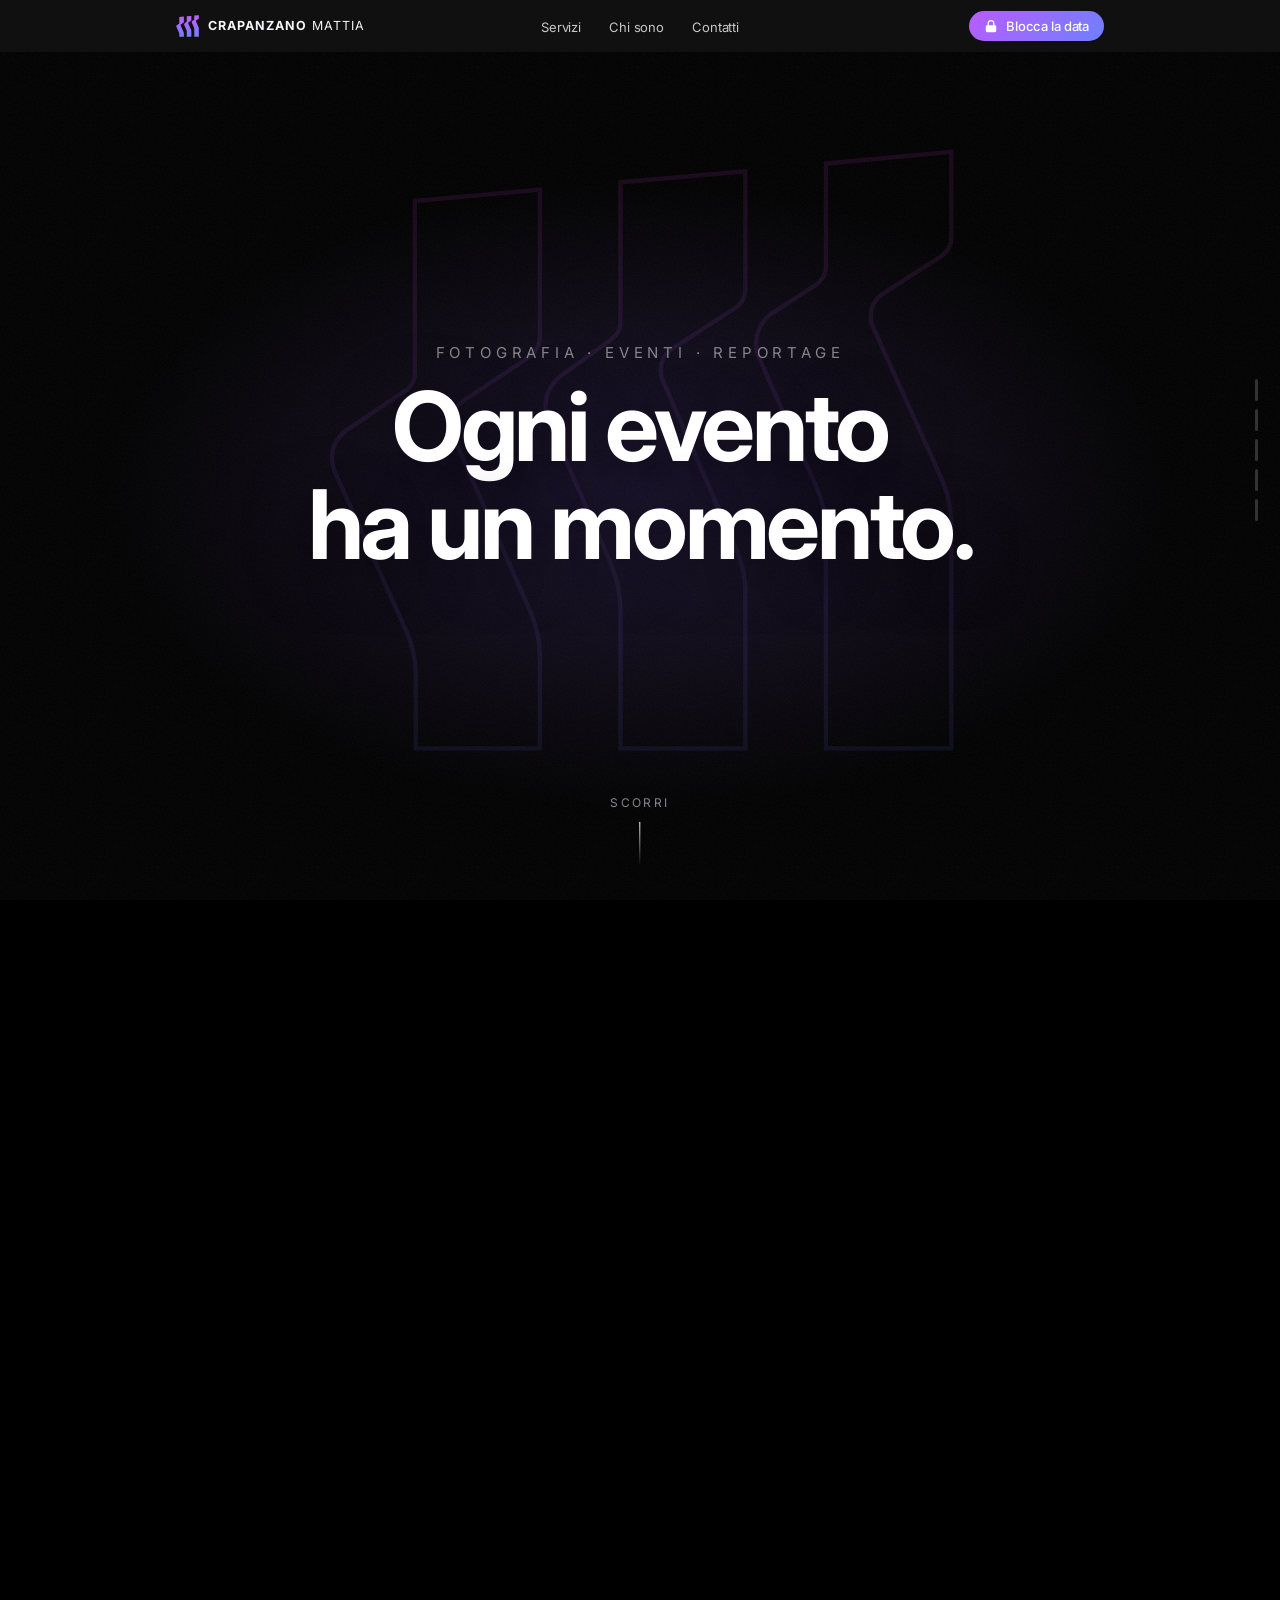
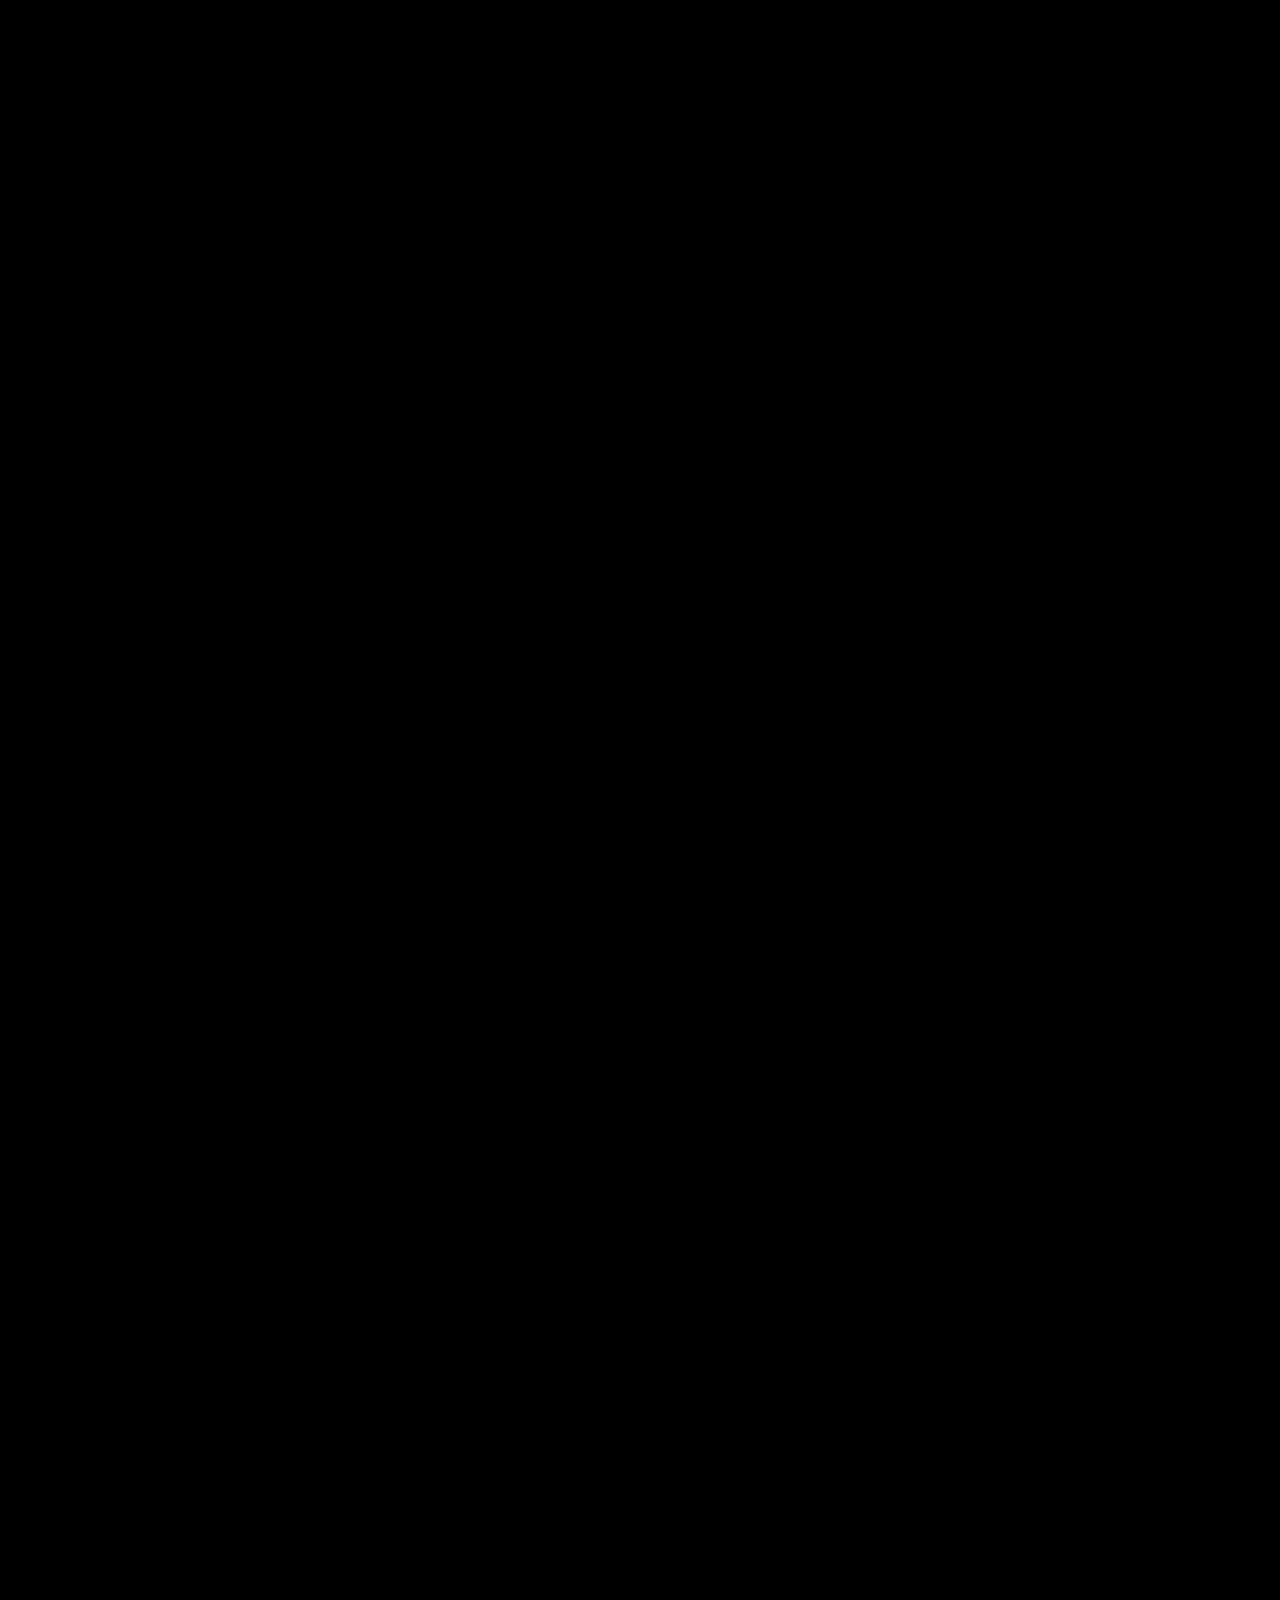
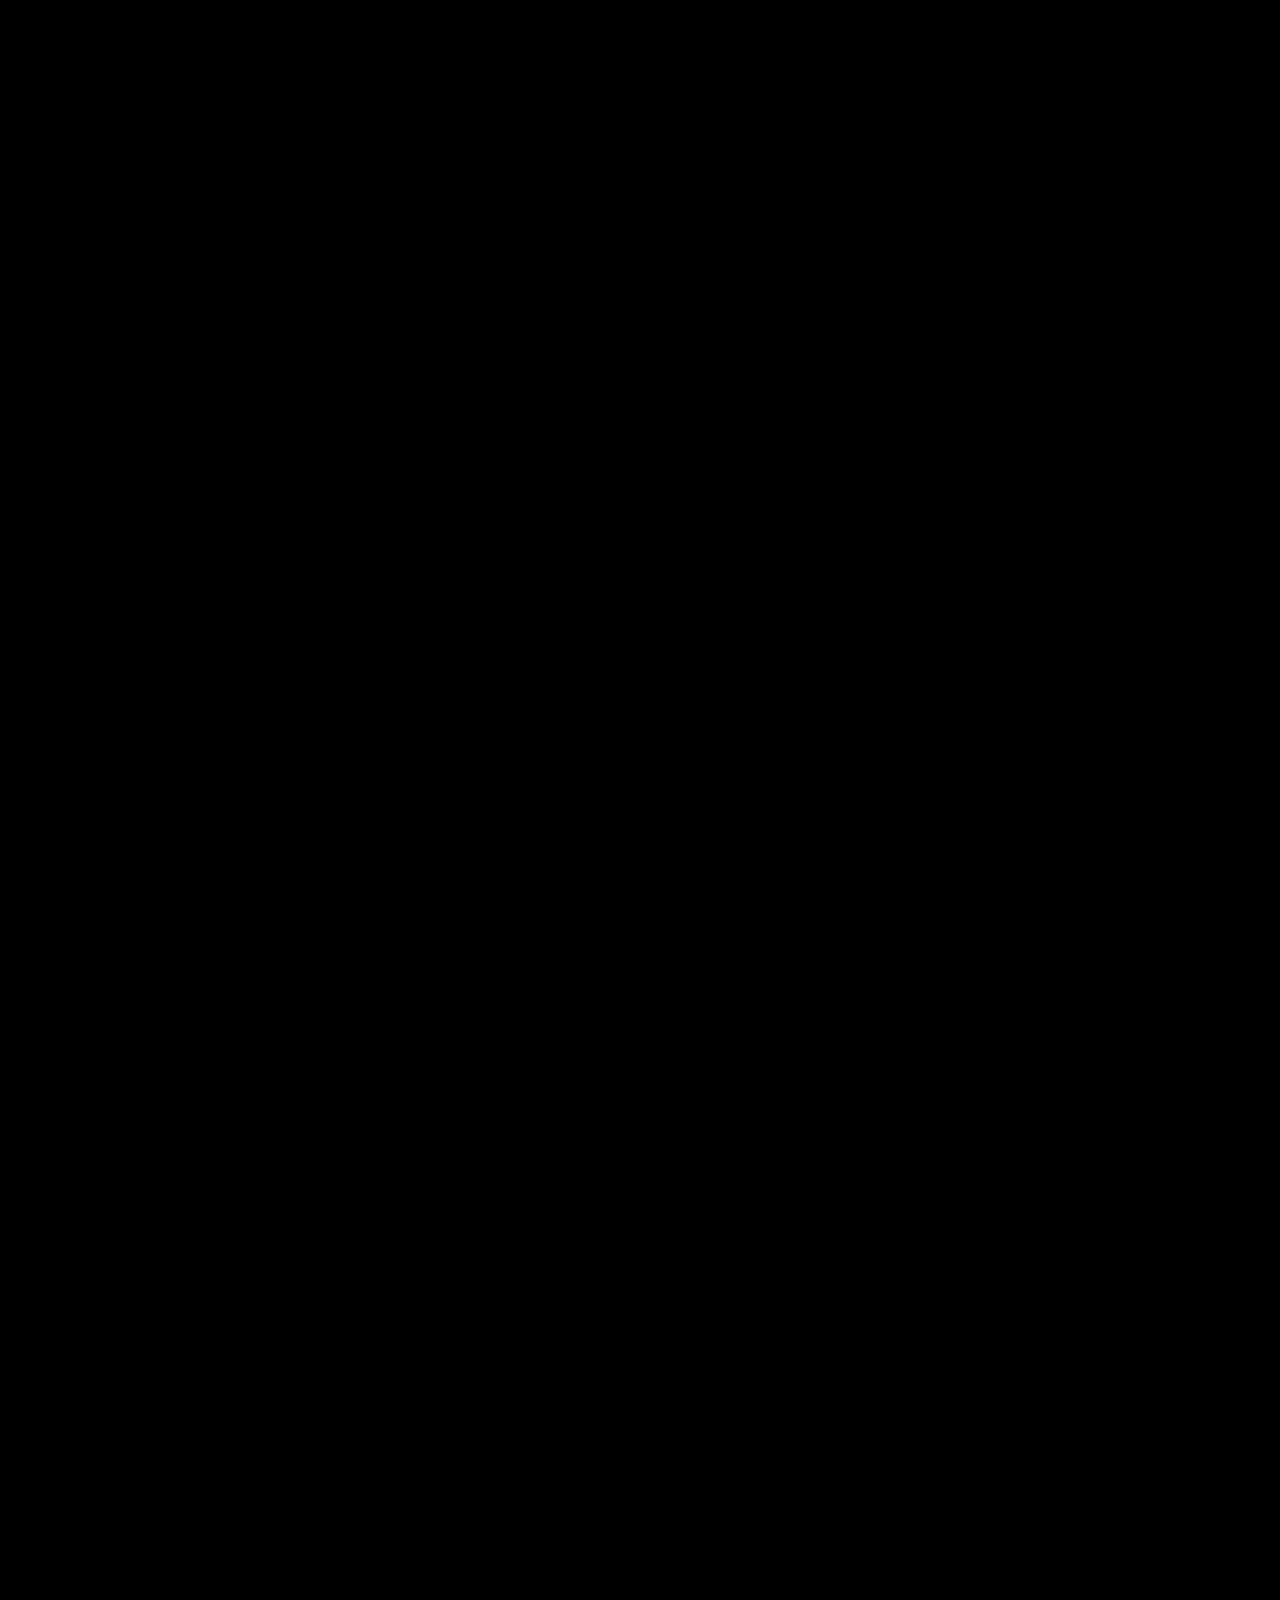
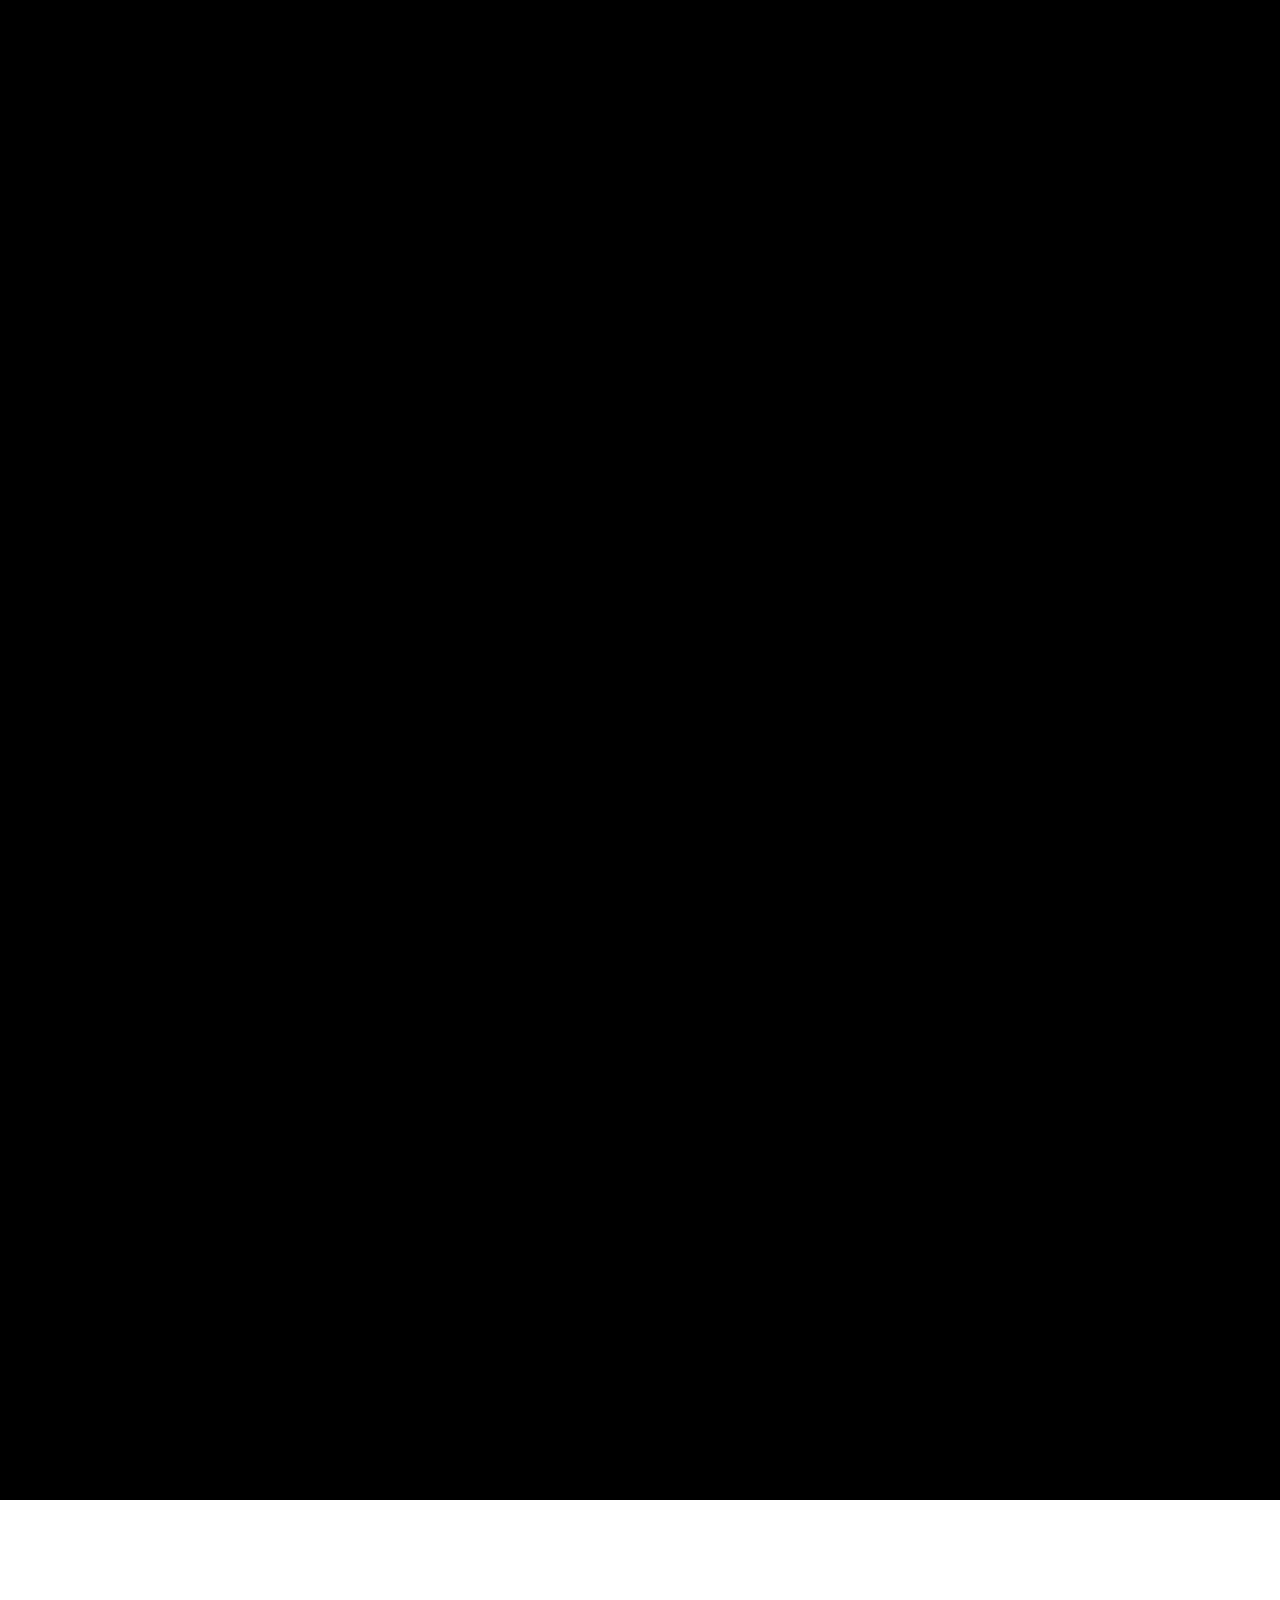
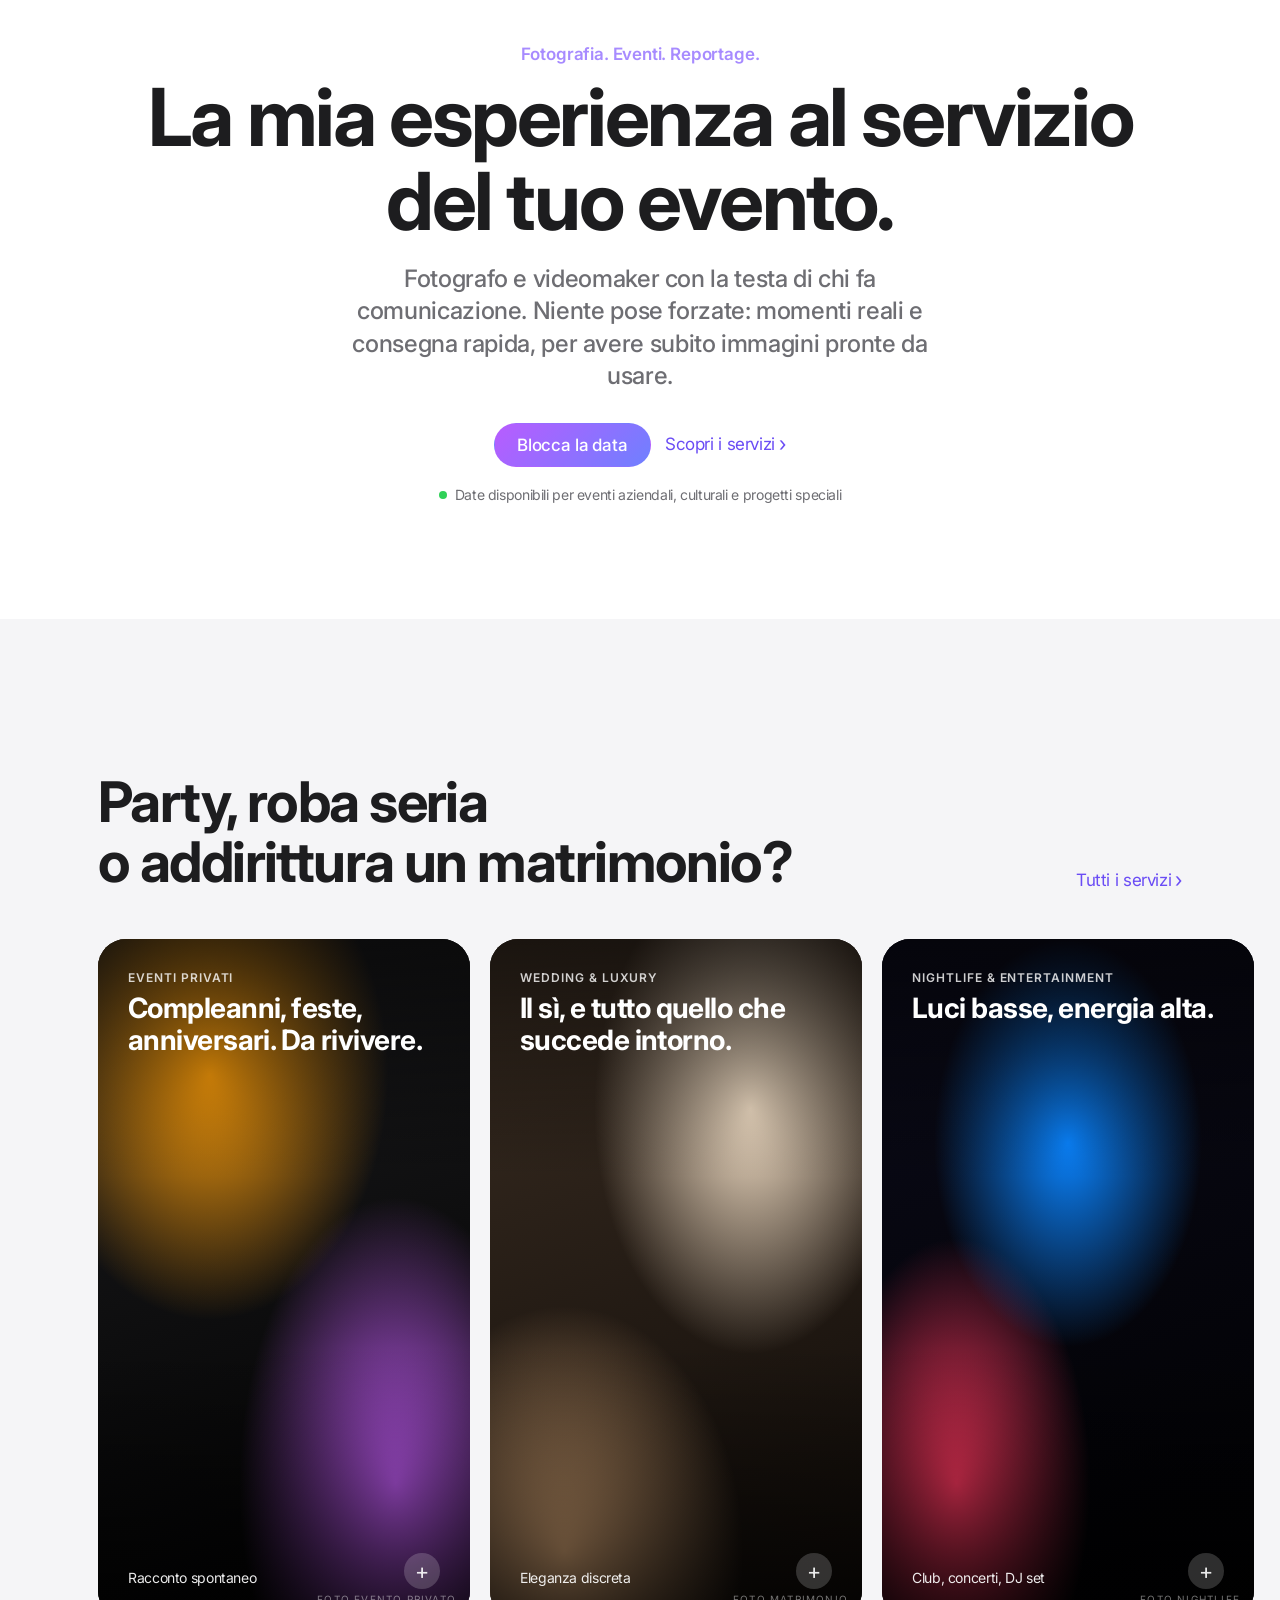
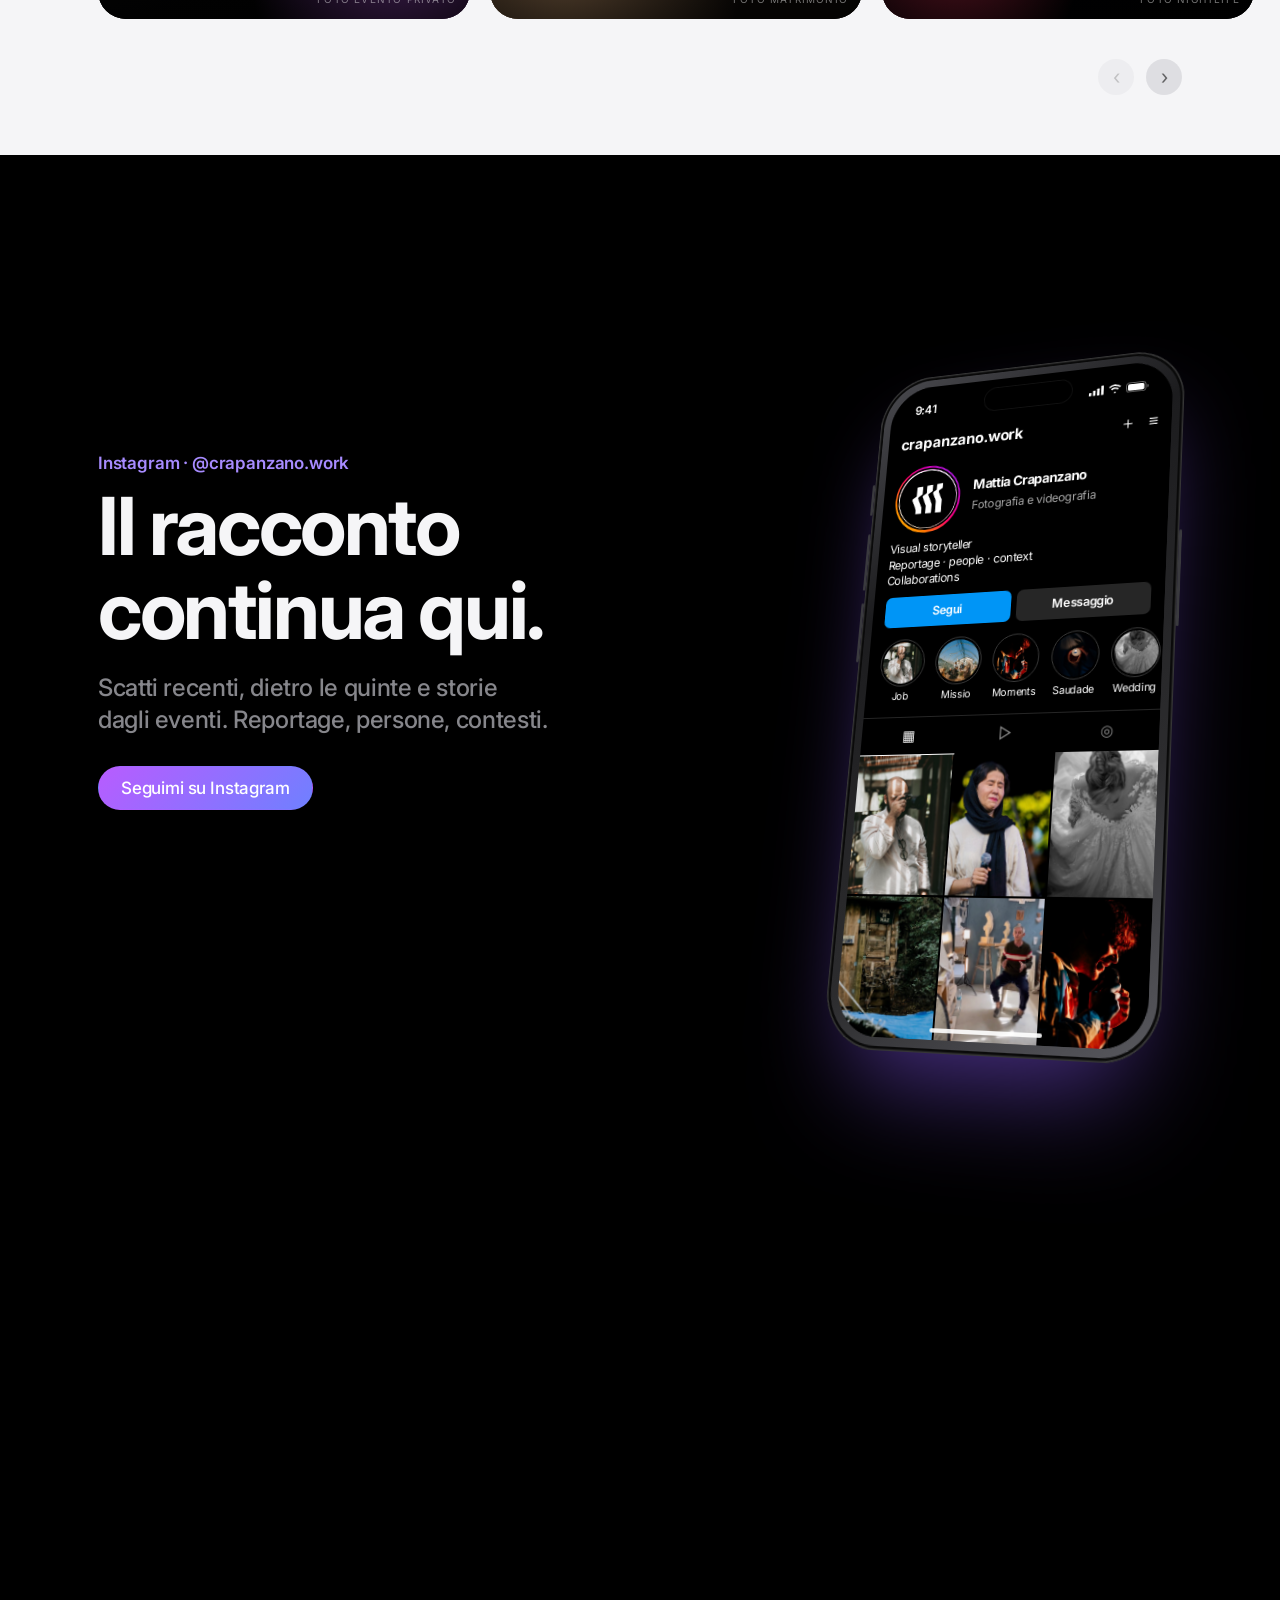
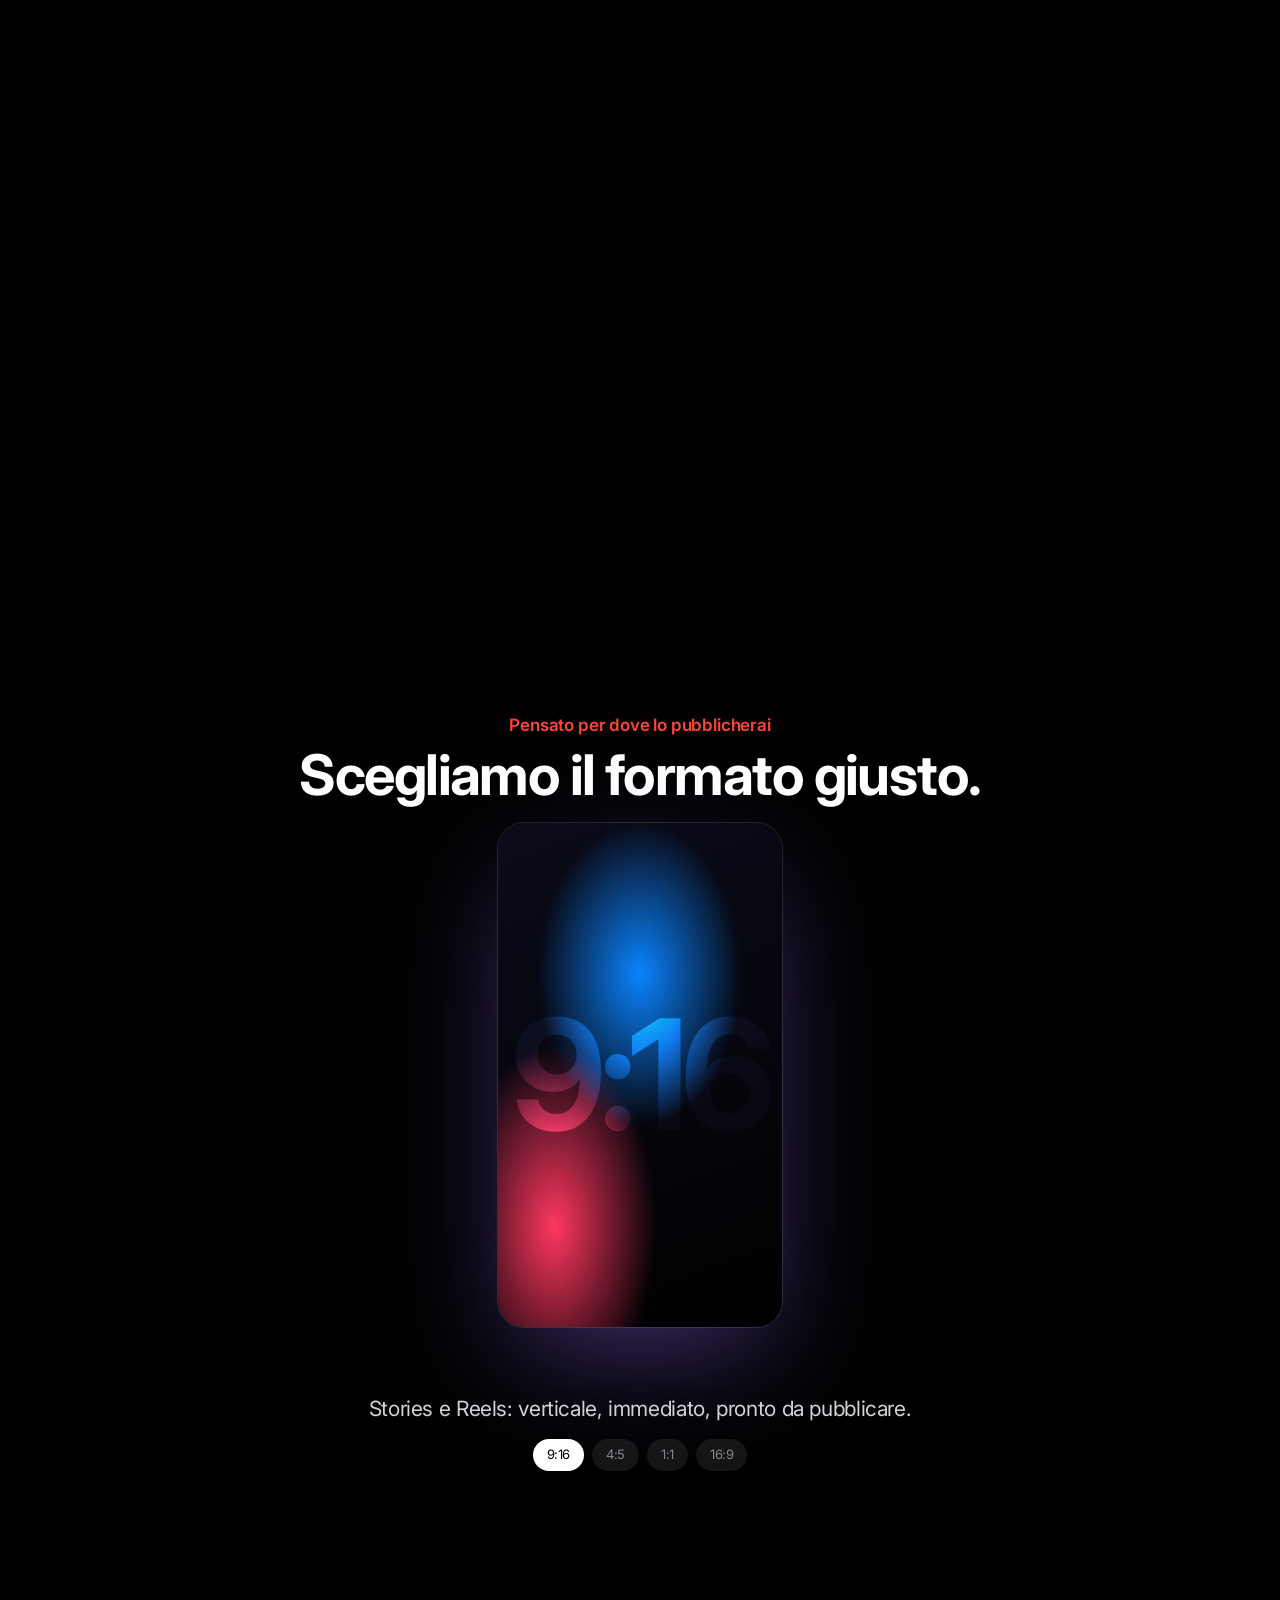
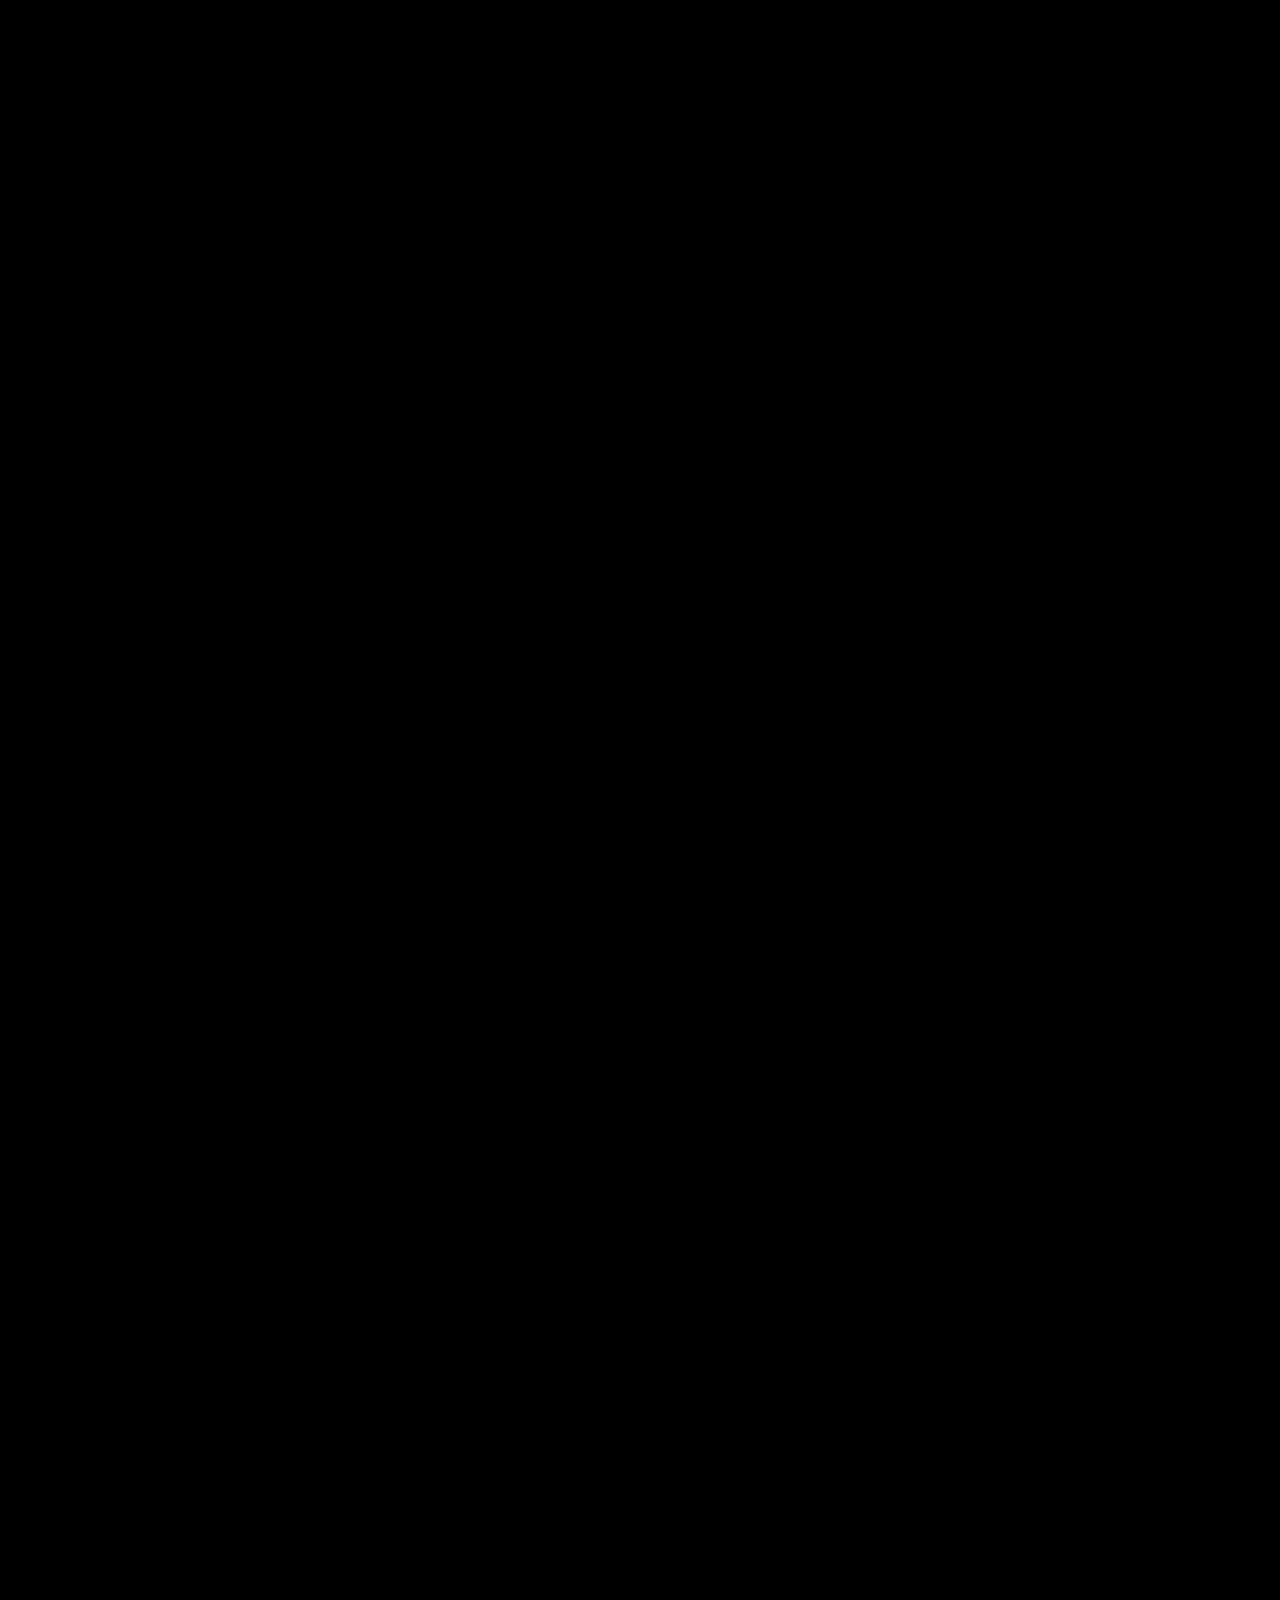
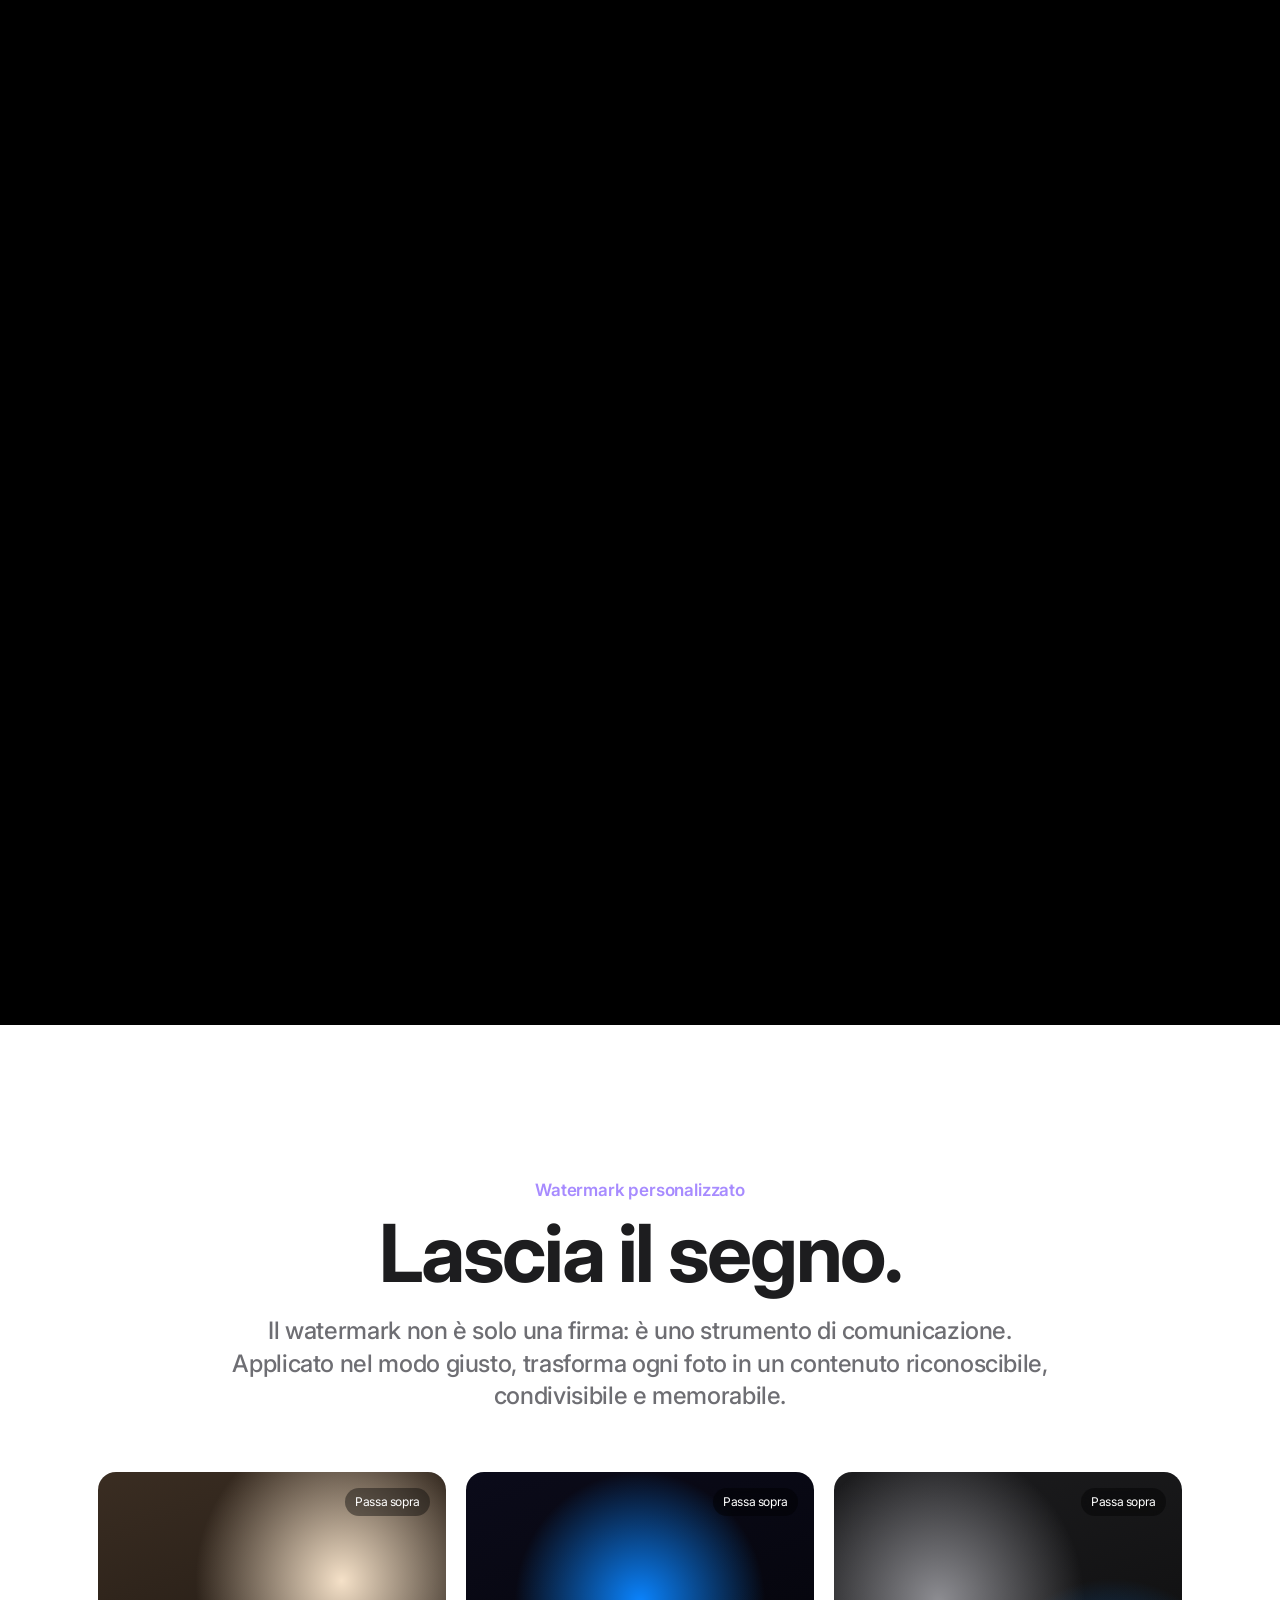
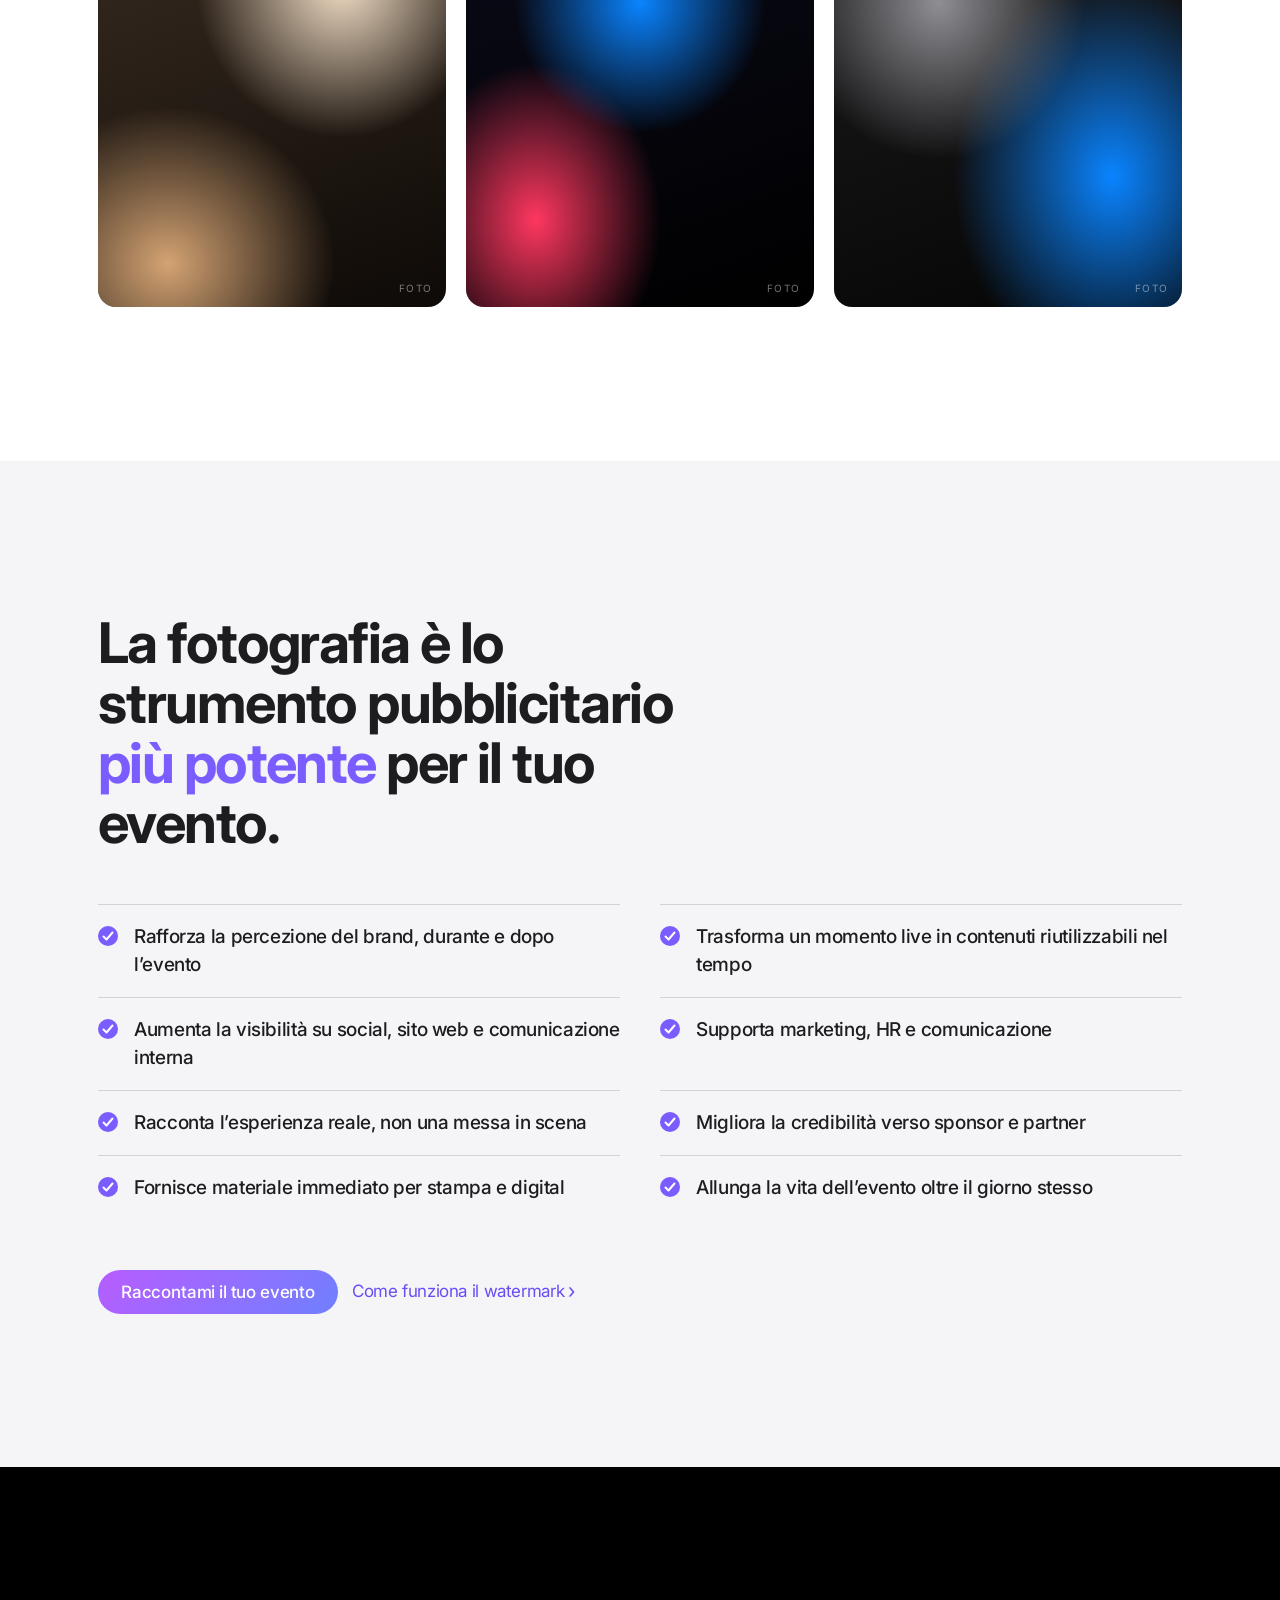
==== index.html @ 0fcaadcc "Initial commit" ====
<!doctype html>
<html lang="it">
<head>
  <meta charset="utf-8">
  <meta name="viewport" content="width=device-width, initial-scale=1, viewport-fit=cover">
  <title>Crapanzano Mattia — Fotografo per eventi a Verona</title>
  <meta name="description" content="Mattia Crapanzano, fotografo per eventi aziendali, privati, matrimoni e nightlife a Verona e in tutta Italia. Niente pose forzate, momenti reali e consegna rapida.">
  <meta name="theme-color" content="#000000">
  <meta property="og:title" content="Crapanzano Mattia — Fotografia. Eventi. Reportage.">
  <meta property="og:description" content="Fotografo per eventi a Verona. Il tuo evento, in uno scatto. Blocca la data.">
  <meta property="og:type" content="website">
  <link rel="icon" href="assets/img/favicon.svg" type="image/svg+xml">
  <link rel="preconnect" href="https://fonts.googleapis.com">
  <link rel="preconnect" href="https://fonts.gstatic.com" crossorigin>
  <link href="https://fonts.googleapis.com/css2?family=Inter:wght@400;500;600;700&display=swap" rel="stylesheet">
  <link rel="stylesheet" href="assets/css/style.css">
  <script type="importmap">
    { "imports": {
      "three": "https://cdn.jsdelivr.net/npm/three@0.169.0/build/three.module.js",
      "three/addons/": "https://cdn.jsdelivr.net/npm/three@0.169.0/examples/jsm/"
    } }
  </script>
</head>
<body>
<a class="skip-link" href="#contenuto">Vai al contenuto</a>

<header class="nav" id="nav">
  <nav class="nav__inner" aria-label="Principale">
    <a class="nav__logo" href="index.html" aria-label="Crapanzano Mattia, home"><img src="assets/img/logo-mark.svg" alt="" width="23" height="22"><span class="nav__word"><b>CRAPANZANO</b> MATTIA</span></a>
    <ul class="nav__links">
      <li><a href="servizi.html">Servizi</a></li>
      <li><a href="chi-sono.html">Chi sono</a></li>
      <li><a href="prenota.html#contatti">Contatti</a></li>
    </ul>
    <a class="btn btn--primary btn--sm nav__cta" href="prenota.html" data-magnetic>
      <svg class="lock-ico" viewBox="0 0 16 16" aria-hidden="true"><path fill="currentColor" d="M4 7V5a4 4 0 1 1 8 0v2h.5A1.5 1.5 0 0 1 14 8.5v5a1.5 1.5 0 0 1-1.5 1.5h-9A1.5 1.5 0 0 1 2 13.5v-5A1.5 1.5 0 0 1 3.5 7H4Zm1.5 0h5V5a2.5 2.5 0 0 0-5 0v2Z"/></svg>
      Blocca la data
    </a>
    <button class="nav__burger" aria-label="Apri il menu" aria-expanded="false"><span></span><span></span></button>
  </nav>
</header>

<main id="contenuto">

  <!-- ============ TRAILER: la fotocamera che esplode ============ -->
  <section class="trailer" id="trailer" data-nav="dark" aria-label="Presentazione">
    <div class="trailer__stage trailer__bars">
      <canvas class="trailer__canvas" aria-hidden="true"></canvas>
      <div class="trailer__glow"></div>
      <div class="trailer__grain"></div>
      <div class="trailer__flash"></div>

      <div class="trailer__intro">
        <div class="deco-mark"></div>
        <div>
          <p class="kicker">Fotografia · Eventi · Reportage</p>
          <h1 class="h-hero">Ogni evento<br>ha un momento.</h1>
        </div>
      </div>

      <div class="beat beat--high" data-in=".11" data-out=".27">
        <p class="beat__kicker">Uno soltanto</p>
        <h2 class="beat__title">Non torna indietro.</h2>
      </div>
      <div class="beat beat--low" data-in=".28" data-out=".36"><h2 class="beat__title beat__title--xl">Luce.</h2></div>
      <div class="beat beat--low" data-in=".36" data-out=".44"><h2 class="beat__title beat__title--xl">Persone.</h2></div>
      <div class="beat beat--low" data-in=".44" data-out=".53"><h2 class="beat__title beat__title--xl gradient-text">Emozioni.</h2></div>
      <div class="beat beat--high" data-in=".53" data-out=".66">
        <p class="beat__kicker">Niente pose forzate</p>
        <h2 class="beat__title">Solo ciò che accade davvero.</h2>
      </div>
      <div class="beat beat--low" data-in=".66" data-out=".8">
        <p class="beat__kicker">Ogni pezzo conta</p>
        <h2 class="beat__title">Il dietro le quinte.</h2>
        <p class="beat__sub">Preparazione, metodo, post-produzione. Tutto al servizio del tuo racconto.</p>
      </div>
      <div class="beat beat--high" data-in=".8" data-out=".885"><h2 class="beat__title beat__title--xl">Il tuo evento.</h2></div>
      <div class="beat beat--high" data-in=".92" data-out="1.3">
        <p class="beat__kicker">Fotografo per eventi · Verona</p>
        <h2 class="beat__title">In uno scatto.</h2>
        <p class="beat__sub">Fotografia per eventi, aziende e brand. Video e spot per ogni piattaforma.</p>
      </div>

      <div class="callout" data-part="lGlass" data-in=".18" data-out=".42" data-ang="-32" data-len="90">
        <i class="callout__dot"></i><i class="callout__line"></i>
        <span class="callout__label"><b>Obiettivo</b><small>Lo sguardo giusto, nel momento giusto</small></span>
      </div>
      <div class="callout" data-part="iris" data-in=".3" data-out=".52" data-ang="40" data-len="80">
        <i class="callout__dot"></i><i class="callout__line"></i>
        <span class="callout__label"><b>Diaframma</b><small>Dosare la luce, anche al buio</small></span>
      </div>
      <div class="callout" data-part="sensor" data-in=".44" data-out=".7" data-ang="-140" data-len="90">
        <i class="callout__dot"></i><i class="callout__line"></i>
        <span class="callout__label"><b>Sensore full-frame</b><small>Ogni dettaglio, ogni sfumatura</small></span>
      </div>
      <div class="callout" data-part="battery" data-in=".5" data-out=".76" data-ang="150" data-len="80">
        <i class="callout__dot"></i><i class="callout__line"></i>
        <span class="callout__label"><b>Autonomia</b><small>Fino all’ultimo brindisi</small></span>
      </div>
      <div class="callout" data-part="grip" data-in=".62" data-out=".8" data-ang="30" data-len="70">
        <i class="callout__dot"></i><i class="callout__line"></i>
        <span class="callout__label"><b>Discrezione</b><small>Sempre in movimento, mai d’intralcio</small></span>
      </div>

      <div class="trailer__progress" aria-hidden="true"><i></i><i></i><i></i><i></i><i></i></div>

      <div class="trailer__cta on-dark">
        <div class="btn-row">
          <a class="btn btn--primary" href="prenota.html" data-magnetic>Blocca la data</a>
          <a class="btn btn--ghost" href="servizi.html">Scopri i servizi</a>
        </div>
      </div>

      <div class="scroll-cue" aria-hidden="true">Scorri<i></i></div>
    </div>
  </section>

  <!-- ============ INTRO ============ -->
  <section class="hero-light" data-nav="light">
    <div class="wrap">
      <p class="eyebrow eyebrow--blue reveal">Fotografia. Eventi. Reportage.</p>
      <h2 class="h1 reveal-words">La mia esperienza al servizio del tuo evento.</h2>
      <p class="lead reveal" data-delay="2">Fotografo e videomaker con la testa di chi fa comunicazione. Niente pose forzate: momenti reali e consegna rapida, per avere subito immagini pronte da usare.</p>
      <div class="btn-row reveal" data-delay="3" style="justify-content:center">
        <a class="btn btn--primary" href="prenota.html" data-magnetic>Blocca la data</a>
        <a class="link-arrow" href="servizi.html">Scopri i servizi</a>
      </div>
      <p class="status reveal" data-delay="4">Date disponibili per eventi aziendali, culturali e progetti speciali</p>
    </div>
  </section>

  <!-- ============ CATEGORIE (carosello) ============ -->
  <section class="section section--soft" data-nav="light" style="padding-bottom:60px">
    <div class="wrap rail-head">
      <h2 class="h2 reveal">Party, roba seria<br>o addirittura un matrimonio?</h2>
      <a class="link-arrow reveal" href="servizi.html">Tutti i servizi</a>
    </div>
    <div class="rail" data-rail="cat">
      <a class="tile reveal" href="servizi.html#privati" data-tilt="4">
        <div class="tile__media"><div class="ph ph--1" data-label="Foto evento privato"></div></div>
        <div class="tile__body"><span class="tile__eyebrow">Eventi privati</span><h3 class="tile__title">Compleanni, feste, anniversari. Da rivivere.</h3>
          <div class="tile__foot"><span>Racconto spontaneo</span><span class="tile__plus">+</span></div></div>
      </a>
      <a class="tile reveal" data-delay="1" href="servizi.html#wedding" data-tilt="4">
        <div class="tile__media"><div class="ph ph--2" data-label="Foto matrimonio"></div></div>
        <div class="tile__body"><span class="tile__eyebrow">Wedding &amp; Luxury</span><h3 class="tile__title">Il sì, e tutto quello che succede intorno.</h3>
          <div class="tile__foot"><span>Eleganza discreta</span><span class="tile__plus">+</span></div></div>
      </a>
      <a class="tile reveal" data-delay="2" href="servizi.html#nightlife" data-tilt="4">
        <div class="tile__media"><div class="ph ph--3" data-label="Foto nightlife"></div></div>
        <div class="tile__body"><span class="tile__eyebrow">Nightlife &amp; Entertainment</span><h3 class="tile__title">Luci basse, energia alta.</h3>
          <div class="tile__foot"><span>Club, concerti, DJ set</span><span class="tile__plus">+</span></div></div>
      </a>
      <a class="tile reveal" data-delay="3" href="servizi.html#aziendali" data-tilt="4">
        <div class="tile__media"><div class="ph ph--4" data-label="Foto evento aziendale"></div></div>
        <div class="tile__body"><span class="tile__eyebrow">Eventi aziendali</span><h3 class="tile__title">Il tuo brand, raccontato dalle persone.</h3>
          <div class="tile__foot"><span>Convention, team building, lanci</span><span class="tile__plus">+</span></div></div>
      </a>
      <a class="tile reveal" data-delay="4" href="servizi.html#pubblici" data-tilt="4">
        <div class="tile__media"><div class="ph ph--7" data-label="Foto evento pubblico"></div></div>
        <div class="tile__body"><span class="tile__eyebrow">Eventi pubblici</span><h3 class="tile__title">Folla, palco, emozioni condivise.</h3>
          <div class="tile__foot"><span>Festival, sport, cultura</span><span class="tile__plus">+</span></div></div>
      </a>
      <a class="tile reveal" href="servizi.html#formativi" data-tilt="4">
        <div class="tile__media"><div class="ph ph--5" data-label="Foto evento formativo"></div></div>
        <div class="tile__body"><span class="tile__eyebrow">Formativi</span><h3 class="tile__title">Workshop, corsi, conferenze.</h3>
          <div class="tile__foot"><span>Contenuti che durano</span><span class="tile__plus">+</span></div></div>
      </a>
      <a class="tile reveal" data-delay="1" href="servizi.html#video" data-tilt="4">
        <div class="tile__media"><div class="ph ph--6" data-label="Frame video"></div></div>
        <div class="tile__body"><span class="tile__eyebrow">Video &amp; spot</span><h3 class="tile__title">Spot e contenuti per i social della tua azienda.</h3>
          <div class="tile__foot"><span>Un video, ogni piattaforma</span><span class="tile__plus">+</span></div></div>
      </a>
    </div>
    <div class="rail-nav" data-rail-nav="cat"><button data-dir="-1" aria-label="Precedente">‹</button><button data-dir="1" aria-label="Successivo">›</button></div>
  </section>


  <!-- ============ INSTAGRAM (dentro un iPhone) ============ -->
  <section class="igphone" data-nav="dark" aria-label="Instagram">
    <div class="igphone__stage">
      <div class="igphone__text">
        <p class="eyebrow eyebrow--blue reveal">Instagram · @crapanzano.work</p>
        <h2 class="h1 reveal-words">Il racconto continua qui.</h2>
        <p class="lead reveal" data-delay="2">Scatti recenti, dietro le quinte e storie dagli eventi. Reportage, persone, contesti.</p>
        <div class="btn-row on-dark reveal" data-delay="3"><a class="btn btn--primary" href="https://www.instagram.com/crapanzano.work/" target="_blank" rel="noopener" data-magnetic>Seguimi su Instagram</a></div>
      </div>

      <a class="iphone" href="https://www.instagram.com/crapanzano.work/" target="_blank" rel="noopener" aria-label="Apri il profilo Instagram crapanzano.work">
        <span class="iphone__btn iphone__btn--action"></span><span class="iphone__btn iphone__btn--up"></span><span class="iphone__btn iphone__btn--down"></span><span class="iphone__btn iphone__btn--power"></span>
        <span class="iphone__screen">
          <span class="iphone__status"><b>9:41</b><span class="iphone__island"></span><i class="iphone__icons"><svg viewBox="0 0 18 12"><rect x="0" y="8" width="3" height="4" rx=".6"/><rect x="5" y="5.5" width="3" height="6.5" rx=".6"/><rect x="10" y="3" width="3" height="9" rx=".6"/><rect x="15" y="0" width="3" height="12" rx=".6"/></svg><svg viewBox="0 0 16 12"><path d="M8 2.2c2.3 0 4.4.9 6 2.4l1.3-1.4A10.4 10.4 0 0 0 8 .3 10.4 10.4 0 0 0 .7 3.2L2 4.6a8.6 8.6 0 0 1 6-2.4Zm0 3.8c1.3 0 2.5.5 3.4 1.3l1.3-1.4A6.8 6.8 0 0 0 8 4.1c-1.8 0-3.4.7-4.7 1.8l1.3 1.4C5.5 6.5 6.7 6 8 6Zm0 3.7c-.6 0-1.1.2-1.5.6L8 12l1.5-1.7c-.4-.4-.9-.6-1.5-.6Z"/></svg><svg viewBox="0 0 27 12"><rect x=".5" y=".5" width="22" height="11" rx="3.2" fill="none" stroke="currentColor" opacity=".45"/><rect x="2.2" y="2.2" width="18.6" height="7.6" rx="1.8"/><path d="M24.2 4v4c.8-.3 1.3-1.1 1.3-2s-.5-1.7-1.3-2Z" opacity=".5"/></svg></i></span>
          <span class="iphone__feed">
            <span class="ig-top"><b>crapanzano.work</b><i>＋</i><i>≡</i></span>
            <span class="ig-profile">
              <span class="ig-avatar"><img src="assets/img/instagram/profilo.png" alt=""></span>
              <span class="ig-name"><b>Mattia Crapanzano</b><small>Fotografia e videografia</small></span>
            </span>
            <span class="ig-bio">Visual storyteller<br>Reportage · people · context<br>Collaborations</span>
            <span class="ig-actions"><span class="ig-follow">Segui</span><span>Messaggio</span></span>
            <span class="ig-hls"><span class="ig-hl"><i><img src="assets/img/instagram/1.jpg" alt=""></i>Job</span><span class="ig-hl"><i><img src="assets/img/instagram/11.jpg" alt=""></i>Missio</span><span class="ig-hl"><i><img src="assets/img/instagram/6.jpg" alt=""></i>Moments</span><span class="ig-hl"><i><img src="assets/img/instagram/9.jpg" alt=""></i>Saudade</span><span class="ig-hl"><i><img src="assets/img/instagram/3.jpg" alt=""></i>Wedding</span></span>
            <span class="ig-tabs"><i class="is-on">▦</i><i>▷</i><i>◎</i></span>
            <span class="ig-grid"><img src="assets/img/instagram/1.jpg" alt="Mattia al lavoro con la fotocamera" loading="lazy"><img src="assets/img/instagram/2.jpg" alt="Donna con il velo che parla al microfono durante un evento" loading="lazy"><img src="assets/img/instagram/3.jpg" alt="Sposa di spalle, in bianco e nero" loading="lazy"><img src="assets/img/instagram/4.jpg" alt="Capanna nel bosco con l’insegna Casa di Naz" loading="lazy"><img src="assets/img/instagram/5.jpg" alt="Intervista in un laboratorio di scultura" loading="lazy"><img src="assets/img/instagram/6.jpg" alt="Cantante al microfono in luce rossa" loading="lazy"><img src="assets/img/instagram/7.jpg" alt="Ritratto di donna con sciarpa gialla" loading="lazy"><img src="assets/img/instagram/8.jpg" alt="Ragazzo in maglione rosso a lume di candela" loading="lazy"><img src="assets/img/instagram/9.jpg" alt="Mani che reggono una candela nel buio" loading="lazy"><img src="assets/img/instagram/10.jpg" alt="Donna in cucina che indica dei bigliettini" loading="lazy"><img src="assets/img/instagram/11.jpg" alt="Frati e volontari in una serra, con un cane in primo piano" loading="lazy"><img src="assets/img/instagram/12.jpg" alt="Suora sorridente tra la folla" loading="lazy"></span>
          </span>
          <span class="iphone__home"></span>
        </span>
      </a>
    </div>
  </section>

  <!-- ============ FORMATO GIUSTO (sticky) ============ -->
  <section class="formats" data-nav="dark" aria-label="Formati">
    <div class="formats__stage">
      <div class="formats__text">
        <p class="eyebrow eyebrow--red">Pensato per dove lo pubblicherai</p>
        <h2 class="h2">Scegliamo il formato giusto.</h2>
      </div>
      <div class="formats__frame">
        <div class="ph ph--3"></div><div class="ph ph--1"></div><div class="ph ph--6"></div><div class="ph ph--7"></div>
        <span class="formats__ratio">9:16</span>
      </div>
      <div class="formats__use">
        <p>Stories e Reels: verticale, immediato, pronto da pubblicare.</p>
        <div class="formats__chips"><span class="is-on">9:16</span><span>4:5</span><span>1:1</span><span>16:9</span></div>
      </div>
    </div>
  </section>

  <!-- ============ WATERMARK ============ -->
  <section class="section" data-nav="light">
    <div class="wrap">
      <div class="center" style="max-width:820px;margin:0 auto 60px">
        <p class="eyebrow eyebrow--blue reveal">Watermark personalizzato</p>
        <h2 class="h1 reveal-words">Lascia il segno.</h2>
        <p class="lead muted reveal" data-delay="2" style="margin-top:20px">Il watermark non è solo una firma: è uno strumento di comunicazione. Applicato nel modo giusto, trasforma ogni foto in un contenuto riconoscibile, condivisibile e memorabile.</p>
      </div>
      <div class="wm-grid">
        <figure class="wm reveal" style="margin:0"><div class="ph ph--2" data-label="Foto"></div><span class="wm__hint">Passa sopra</span><span class="wm__mark"><i>M&amp;F</i>Martina &amp; Francesco · 2026</span></figure>
        <figure class="wm reveal" data-delay="1" style="margin:0"><div class="ph ph--3" data-label="Foto"></div><span class="wm__hint">Passa sopra</span><span class="wm__mark"><i>W</i>White Party · Summer Night</span></figure>
        <figure class="wm reveal" data-delay="2" style="margin:0"><div class="ph ph--4" data-label="Foto"></div><span class="wm__hint">Passa sopra</span><span class="wm__mark"><i><img src="assets/img/logo-mark.svg" alt=""></i>Il tuo brand, qui</span></figure>
      </div>
    </div>
  </section>

  <section class="section section--soft" data-nav="light">
    <div class="wrap">
      <h2 class="h2 reveal" style="max-width:18ch;margin-bottom:50px">La fotografia è lo strumento pubblicitario <span class="text-blue" style="color:var(--blue)">più potente</span> per il tuo evento.</h2>
      <ul class="checks">
        <li class="reveal">Rafforza la percezione del brand, durante e dopo l’evento</li>
        <li class="reveal" data-delay="1">Trasforma un momento live in contenuti riutilizzabili nel tempo</li>
        <li class="reveal">Aumenta la visibilità su social, sito web e comunicazione interna</li>
        <li class="reveal" data-delay="1">Supporta marketing, HR e comunicazione</li>
        <li class="reveal">Racconta l’esperienza reale, non una messa in scena</li>
        <li class="reveal" data-delay="1">Migliora la credibilità verso sponsor e partner</li>
        <li class="reveal">Fornisce materiale immediato per stampa e digital</li>
        <li class="reveal" data-delay="1">Allunga la vita dell’evento oltre il giorno stesso</li>
      </ul>
      <div class="btn-row reveal" style="margin-top:50px">
        <a class="btn btn--primary" href="prenota.html" data-magnetic>Raccontami il tuo evento</a>
        <a class="link-arrow" href="servizi.html#watermark">Come funziona il watermark</a>
      </div>
    </div>
  </section>

  <!-- ============ STORIES ============ -->
  <section class="section section--dark" data-nav="dark">
    <div class="wrap">
      <div class="rail-head" style="margin-bottom:60px">
        <h2 class="h1 reveal">Le mie <span class="text-red">stories</span><br>di successo.</h2>
        <p class="muted reveal" data-delay="1" style="max-width:36ch;margin:0">Eventi aziendali, culturali, sportivi e progetti speciali in Veneto e in tutta Italia. Brand, persone, emozioni reali.</p>
      </div>
      <div class="stories">
        <a class="story reveal" href="https://www.instagram.com/crapanzano.work/" target="_blank" rel="noopener" data-tilt="5"><div class="ph ph--8"></div><span class="story__play">▶</span><div class="story__meta"><b>@miscusi</b><span>Team building</span></div></a>
        <a class="story reveal" data-delay="1" href="https://www.instagram.com/crapanzano.work/" target="_blank" rel="noopener" data-tilt="5"><div class="ph ph--7"></div><span class="story__play">▶</span><div class="story__meta"><b>@miss.italia</b><span>Evento</span></div></a>
        <a class="story reveal" data-delay="2" href="https://www.instagram.com/crapanzano.work/" target="_blank" rel="noopener" data-tilt="5"><div class="ph ph--3"></div><span class="story__play">▶</span><div class="story__meta"><b>@ippogogo</b><span>Cultura</span></div></a>
        <a class="story reveal" href="https://www.instagram.com/crapanzano.work/" target="_blank" rel="noopener" data-tilt="5"><div class="ph ph--5"></div><span class="story__play">▶</span><div class="story__meta"><b>@missiogiovani</b><span>Associazioni</span></div></a>
        <a class="story reveal" data-delay="1" href="https://www.instagram.com/crapanzano.work/" target="_blank" rel="noopener" data-tilt="5"><div class="ph ph--2"></div><span class="story__play">▶</span><div class="story__meta"><b>@monff</b><span>Piccole imprese</span></div></a>
        <a class="story reveal" data-delay="2" href="https://www.instagram.com/crapanzano.work/" target="_blank" rel="noopener" data-tilt="5"><div class="ph ph--6"></div><span class="story__play">▶</span><div class="story__meta"><b>@disco.club</b><span>Discoteche</span></div></a>
      </div>
    </div>
  </section>


  <!-- ============ VIDEO ============ -->
  <section class="section section--dark" data-nav="dark" style="padding-top:0">
    <div class="wrap">
      <div class="rail-head" style="margin-bottom:28px">
        <div>
          <p class="eyebrow eyebrow--blue reveal">Video per aziende e organizzazioni</p>
          <h2 class="h1 reveal">Spot che funzionano<br>ovunque.</h2>
        </div>
        <p class="muted reveal" data-delay="1" style="max-width:40ch;margin:0">Realizzo spot pubblicitari e contenuti video per i social di aziende e organizzazioni. Un’unica produzione, montata su misura per ogni piattaforma: verticale per Reels e TikTok, orizzontale per YouTube e sito, formati dedicati per LinkedIn e campagne adv.</p>
      </div>
      <ul class="plat reveal" data-delay="2">
        <li><b>9:16</b>Reels · TikTok · Stories</li>
        <li><b>4:5</b>Feed Instagram · Facebook</li>
        <li><b>1:1</b>LinkedIn · Adv</li>
        <li><b>16:9</b>YouTube · Sito · Maxischermi</li>
      </ul>
      <div class="reel">
        <div>
          <div class="video reveal" data-p="yt" data-v="zNV7I6VappI" data-h=""><img src="https://i.ytimg.com/vi/zNV7I6VappI/maxresdefault.jpg" alt="Anteprima del video: Istituto Salesiano San Zeno" loading="lazy" onerror="this.onerror=null;this.src='https://i.ytimg.com/vi/zNV7I6VappI/hqdefault.jpg'"><button class="video__play" aria-label="Guarda il video">▶</button></div>
          <p class="video__cap"><b data-cap-client>Istituto Salesiano San Zeno</b> · <span data-cap-desc>Open Day 2027/28 · Video promozionale</span></p>
        </div>
        <div class="reel__list reveal" data-delay="1" role="list">
          <button class="reel__item is-on" data-p="yt" data-v="zNV7I6VappI" data-h="" data-thumb="https://i.ytimg.com/vi/zNV7I6VappI/maxresdefault.jpg" data-client="Istituto Salesiano San Zeno" data-desc="Open Day 2027/28 · Video promozionale"><span class="reel__thumb"><img src="https://i.ytimg.com/vi/zNV7I6VappI/mqdefault.jpg" alt="" loading="lazy"></span><span class="reel__txt"><b>Istituto Salesiano San Zeno</b><small>Open Day 2027/28 · Video promozionale</small></span></button>
          <button class="reel__item" data-p="yt" data-v="SEUCP8vhjmQ" data-h="" data-thumb="https://i.ytimg.com/vi/SEUCP8vhjmQ/maxresdefault.jpg" data-client="Missio Giovani Vicenza" data-desc="El Campesino · Intervista"><span class="reel__thumb"><img src="https://i.ytimg.com/vi/SEUCP8vhjmQ/mqdefault.jpg" alt="" loading="lazy"></span><span class="reel__txt"><b>Missio Giovani Vicenza</b><small>El Campesino · Intervista</small></span></button>
          <button class="reel__item" data-p="yt" data-v="swnCMtJpE_M" data-h="" data-thumb="https://i.ytimg.com/vi/swnCMtJpE_M/maxresdefault.jpg" data-client="Missio Giovani Vicenza" data-desc="Giovani in uscita, Thailandia 2022 · Racconto di progetto"><span class="reel__thumb"><img src="https://i.ytimg.com/vi/swnCMtJpE_M/mqdefault.jpg" alt="" loading="lazy"></span><span class="reel__txt"><b>Missio Giovani Vicenza</b><small>Giovani in uscita, Thailandia 2022 · Racconto di progetto</small></span></button>
          <button class="reel__item" data-p="vimeo" data-v="759923972" data-h="4adc287c51" data-thumb="https://i.vimeocdn.com/video/1526235065-041ab932f4379a33080fbea1fe476f157be0d9e0f479e04d1e2d37eaf08042af-d_1280" data-client="Gerald Charles" data-desc="Spot pubblicitario · Hurkacz (White)"><span class="reel__thumb"><img src="https://i.vimeocdn.com/video/1526235065-041ab932f4379a33080fbea1fe476f157be0d9e0f479e04d1e2d37eaf08042af-d_640" alt="" loading="lazy"></span><span class="reel__txt"><b>Gerald Charles</b><small>Spot pubblicitario · Hurkacz (White)</small></span></button>
          <button class="reel__item" data-p="yt" data-v="RthEJu2l68c" data-h="" data-thumb="https://i.ytimg.com/vi/RthEJu2l68c/maxresdefault.jpg" data-client="Festival della Missione" data-desc="Spot · Milano 2022"><span class="reel__thumb"><img src="https://i.ytimg.com/vi/RthEJu2l68c/mqdefault.jpg" alt="" loading="lazy"></span><span class="reel__txt"><b>Festival della Missione</b><small>Spot · Milano 2022</small></span></button>
          <button class="reel__item" data-p="yt" data-v="WMwMvWZXViM" data-h="" data-thumb="https://i.ytimg.com/vi/WMwMvWZXViM/maxresdefault.jpg" data-client="Patrimonio Europeo" data-desc="Spot istituzionale"><span class="reel__thumb"><img src="https://i.ytimg.com/vi/WMwMvWZXViM/mqdefault.jpg" alt="" loading="lazy"></span><span class="reel__txt"><b>Patrimonio Europeo</b><small>Spot istituzionale</small></span></button>
          <button class="reel__item" data-p="yt" data-v="-omNAXXxkcU" data-h="" data-thumb="https://i.ytimg.com/vi/-omNAXXxkcU/maxresdefault.jpg" data-client="Le Donatella" data-desc="Videoclip musicale · Official video"><span class="reel__thumb"><img src="https://i.ytimg.com/vi/-omNAXXxkcU/mqdefault.jpg" alt="" loading="lazy"></span><span class="reel__txt"><b>Le Donatella</b><small>Videoclip musicale · Official video</small></span></button>
          <button class="reel__item" data-p="yt" data-v="9okaU4dJcLY" data-h="" data-thumb="https://i.ytimg.com/vi/9okaU4dJcLY/maxresdefault.jpg" data-client="Hostaria Càneva" data-desc="Spot pubblicitario · Ristorazione"><span class="reel__thumb"><img src="https://i.ytimg.com/vi/9okaU4dJcLY/mqdefault.jpg" alt="" loading="lazy"></span><span class="reel__txt"><b>Hostaria Càneva</b><small>Spot pubblicitario · Ristorazione</small></span></button>
        </div>
      </div>
    </div>
  </section>

  <!-- ============ METODO ============ -->
  <section class="section section--dark" data-nav="dark" style="padding-top:0">
    <div class="wrap">
      <div class="center" style="margin-bottom:60px">
        <p class="eyebrow eyebrow--blue reveal">Il metodo</p>
        <h2 class="h1 reveal-words">Chiama, chiedi, divertiti, ricevi.</h2>
      </div>
      <div class="steps">
        <article class="step spot reveal" data-tilt="5"><div class="step__n">01</div><h3>Prima</h3><p>Una call conoscitiva per capire il tipo di evento, il contesto e cosa vuoi ottenere dalle immagini. Niente briefing complicati: allineiamo aspettative e obiettivi.</p></article>
        <article class="step spot reveal" data-delay="1" data-tilt="5"><div class="step__n">02</div><h3>Durante</h3><p>Lavoro in modo discreto, senza interrompere i momenti e senza pose forzate. Osservo, mi muovo, documento ciò che succede davvero.</p></article>
        <article class="step spot reveal" data-delay="2" data-tilt="5"><div class="step__n">03</div><h3>Dopo</h3><p>Selezione e post-produzione coerenti con il tipo di evento. Consegna rapida di immagini pronte per comunicazione, social e materiali ufficiali.</p></article>
      </div>
    </div>
  </section>

  <!-- ============ CHI SONO (teaser) ============ -->
  <section class="section section--dark" data-nav="dark" style="padding-top:0">
    <div class="wrap split">
      <div>
        <p class="equation"><span>Empatia</span><span><em>+</em> Formazione</span><span><em>+</em> Qualità</span><span><b class="eq">=</b> Successo</span></p>
      </div>
      <div class="reveal">
        <p class="lead" style="margin-top:0">Non mi limito a scattare fotografie. Entro nel contesto, capisco le persone, leggo i momenti.</p>
        <p class="muted">Vengo dal reportage, ho guidato uno studio di produzione, ho lavorato in televisione e nella comunicazione d’impresa. Per questo le mie foto e i miei video nascono per comunicare: devono funzionare, non solo piacere.</p>
        <div class="btn-row on-dark" style="margin-top:30px"><a class="btn btn--ghost" href="chi-sono.html">Scopri chi sono</a></div>
      </div>
    </div>
  </section>

  <!-- ============ CTA FINALE ============ -->
  <section class="final-cta" data-nav="dark">
    <div class="deco-mark" data-parallax="0.08"></div>
    <div class="wrap">
      <h2 class="h1 reveal-words"><span class="text-blue">Blocca la data.</span> Pensiamo al resto insieme.</h2>
      <p class="lead reveal" data-delay="2" style="color:var(--ink-inverse-soft);max-width:36ch;margin:24px auto 36px">Se il tuo evento ha una data, iniziamo da lì. Prenota una call conoscitiva e riserviamo lo spazio in agenda.</p>
      <div class="btn-row reveal on-dark" data-delay="3" style="justify-content:center">
        <a class="btn btn--primary" href="prenota.html" data-magnetic>Blocca la data</a>
        <a class="btn btn--ghost" href="https://wa.me/393514658810" target="_blank" rel="noopener">Scrivimi su WhatsApp</a>
      </div>
    </div>
  </section>
</main>

<footer class="footer" data-nav="light">
  <div class="wrap">
    <div class="footer__top">
      <div><div class="footer__brand"><img src="assets/img/logo-mark.svg" alt="" width="46" height="44"><span><b>CRAPANZANO</b><br>MATTIA</span></div><p>Fotografia · Video · Comunicazione visiva<br>Verona · Veneto · Italia</p></div>
      <div><h4>Esplora</h4><ul><li><a href="servizi.html">Servizi</a></li><li><a href="chi-sono.html">Chi sono</a></li></ul></div>
      <div><h4>Contatti</h4><ul><li><a href="mailto:crapanzano.work@gmail.com">crapanzano.work@gmail.com</a></li><li><a href="tel:+393514658810">+39 351 465 8810</a></li><li><a href="prenota.html">Blocca la data</a></li></ul></div>
      <div><h4>Social</h4><ul><li><a href="https://www.instagram.com/crapanzano.work/" target="_blank" rel="noopener">Instagram</a></li><li><a href="https://www.linkedin.com/in/mattia-crapanzano/" target="_blank" rel="noopener">LinkedIn</a></li></ul></div>
    </div>
    <div class="footer__bottom"><span>Copyright © <span data-year></span> Mattia Crapanzano · P.IVA 05209460236 · PEC <a href="mailto:mattia.crapanzano@ultracert.it">mattia.crapanzano@ultracert.it</a></span><a href="privacy.html">Privacy Policy</a></div>
  </div>
</footer>

<script src="assets/js/main.js" defer></script>
<script type="module" src="assets/js/camera.js"></script>
</body>
</html>
---- assets/css/style.css ----
/* ==========================================================================
   /Mattia. — Fotografia. Eventi. Reportage.
   Stile ispirato ad Apple: tipografia grande, superfici pulite, tanto spazio.
   ========================================================================== */

:root {
  --bg: #ffffff;
  --bg-soft: #f5f5f7;
  --bg-dark: #000000;
  --bg-dark-soft: #161617;
  --ink: #1d1d1f;
  --ink-soft: #6e6e73;
  --ink-inverse: #f5f5f7;
  --ink-inverse-soft: #86868b;
  --line: #d2d2d7;
  /* colori del logo: viola → blu */
  --brand-1: #c85cff;
  --brand-2: #6f80ff;
  --brand-grad: linear-gradient(135deg, #b85cff 0%, #6f80ff 100%);
  --blue: #7a5cff;
  --blue-hover: #6a4cf5;
  --blue-link: #6a4cf5;
  --blue-bright: #a78bff;
  --accent-red: #ff453a;
  --radius: 28px;
  --radius-sm: 18px;
  --nav-h: 52px;
  --gutter: clamp(16px, 4vw, 48px);
  --maxw: 1180px;
  --ease: cubic-bezier(.22, .61, .36, 1);
  --ease-out: cubic-bezier(.16, 1, .3, 1);
  --font: "SF Pro Display", "SF Pro Text", -apple-system, BlinkMacSystemFont, "Inter", "Helvetica Neue", Arial, sans-serif;
}

*, *::before, *::after { box-sizing: border-box; }
html { -webkit-text-size-adjust: 100%; scroll-behavior: smooth; }
body {
  margin: 0;
  font-family: var(--font);
  font-size: 17px;
  line-height: 1.47;
  letter-spacing: -0.022em;
  color: var(--ink);
  background: var(--bg);
  -webkit-font-smoothing: antialiased;
  overflow-x: hidden;
}
img, video, canvas, svg { display: block; max-width: 100%; }
a { color: var(--blue-link); text-decoration: none; }
a:hover { text-decoration: underline; }
button { font: inherit; cursor: pointer; }
::selection { background: var(--blue); color: #fff; }

.skip-link { position: absolute; left: -999px; top: 8px; background: #fff; padding: 8px 14px; border-radius: 8px; z-index: 999; }
.skip-link:focus { left: 8px; }

/* ---------- Layout ---------- */
.wrap { width: 100%; max-width: var(--maxw); margin: 0 auto; padding: 0 var(--gutter); }
.section { padding: clamp(80px, 12vw, 160px) 0; position: relative; }
.section--soft { background: var(--bg-soft); }
.section--dark { background: var(--bg-dark); color: var(--ink-inverse); }
.section--dark .muted { color: var(--ink-inverse-soft); }
.center { text-align: center; }
.muted { color: var(--ink-soft); }

/* ---------- Typography ---------- */
.eyebrow { font-size: 17px; font-weight: 600; letter-spacing: -0.01em; margin: 0 0 8px; }
.eyebrow--red { color: var(--accent-red); }
.eyebrow--blue { color: var(--blue-bright); }
.h-hero { font-size: clamp(48px, 9vw, 96px); line-height: 1.02; font-weight: 700; letter-spacing: -0.035em; margin: 0; }
.h1 { font-size: clamp(40px, 6.4vw, 80px); line-height: 1.05; font-weight: 700; letter-spacing: -0.03em; margin: 0; }
.h2 { font-size: clamp(32px, 4.8vw, 56px); line-height: 1.07; font-weight: 700; letter-spacing: -0.028em; margin: 0; }
.h3 { font-size: clamp(24px, 3vw, 32px); line-height: 1.12; font-weight: 700; letter-spacing: -0.02em; margin: 0; }
.lead { font-size: clamp(19px, 2.2vw, 24px); line-height: 1.35; font-weight: 500; letter-spacing: -0.015em; }
.gradient-text {
  background: linear-gradient(90deg, #ff4dff 0%, #c85cff 45%, #6f80ff 100%);
  -webkit-background-clip: text; background-clip: text; color: transparent;
}
.text-blue { color: var(--blue-bright); }
.text-red { color: var(--accent-red); }

/* ---------- Buttons ---------- */
.btn {
  display: inline-flex; align-items: center; justify-content: center; gap: 8px;
  min-height: 44px; padding: 12px 22px; border-radius: 980px;
  font-size: 17px; font-weight: 500; letter-spacing: -0.01em; line-height: 1;
  border: 1px solid transparent; text-decoration: none !important;
  transition: background .25s var(--ease), color .25s var(--ease), transform .3s var(--ease-out), box-shadow .3s var(--ease);
  will-change: transform;
}
.btn--primary { background: var(--brand-grad); color: #fff; }
.btn--primary:hover { background: var(--brand-grad); filter: brightness(1.08); box-shadow: 0 10px 30px -10px rgba(140,92,255,.8); }
.btn--ghost { background: transparent; color: var(--blue-link); border-color: var(--blue-link); }
.btn--ghost:hover { background: var(--blue-link); color: #fff; }
.section--dark .btn--ghost, .on-dark .btn--ghost { color: var(--blue-bright); border-color: var(--blue-bright); }
.section--dark .btn--ghost:hover, .on-dark .btn--ghost:hover { background: var(--blue-bright); color: #000; }
.btn--white { background: #fff; color: #000; }
.btn--white:hover { background: #e8e8ed; }
.btn--sm { min-height: 30px; padding: 7px 14px; font-size: 13px; }
.btn-row { display: flex; flex-wrap: wrap; gap: 14px; align-items: center; }
.center .btn-row { justify-content: center; }
.link-arrow { font-size: 17px; font-weight: 400; display: inline-flex; align-items: center; gap: 4px; }
.link-arrow::after { content: "›"; font-size: 1.2em; line-height: 1; transition: transform .25s var(--ease); }
.link-arrow:hover::after { transform: translateX(3px); }
.lock-ico { width: 14px; height: 14px; flex: none; }

/* ---------- Navigation ---------- */
.nav {
  position: fixed; inset: 0 0 auto 0; height: var(--nav-h); z-index: 100;
  background: rgba(22,22,23,.72);
  -webkit-backdrop-filter: saturate(180%) blur(20px); backdrop-filter: saturate(180%) blur(20px);
  color: var(--ink-inverse);
  transition: background .35s var(--ease), transform .45s var(--ease-out);
}
.nav--light { background: rgba(251,251,253,.8); color: var(--ink); border-bottom: 1px solid rgba(0,0,0,.06); }
.nav__inner { height: 100%; display: flex; align-items: center; gap: 24px; max-width: 1024px; margin: 0 auto; padding: 0 var(--gutter); }
.nav__logo { font-weight: 700; font-size: 19px; letter-spacing: -0.03em; color: inherit; text-decoration: none !important; white-space: nowrap; }
.nav__logo { display: flex; align-items: center; gap: 9px; }
.nav__logo img { height: 22px; width: auto; }
.nav__word { font-size: 12.5px; font-weight: 400; letter-spacing: .08em; }
.nav__word b { font-weight: 700; }
.nav__links { display: flex; gap: 28px; margin: 0 auto; padding: 0; list-style: none; }
.nav__links a { color: inherit; opacity: .8; font-size: 13px; letter-spacing: -0.01em; text-decoration: none; transition: opacity .2s; }
.nav__links a:hover, .nav__links a[aria-current="page"] { opacity: 1; }
.nav__cta { margin-left: auto; }
.nav__links + .nav__cta { margin-left: 0; }
.nav__burger { display: none; background: none; border: 0; color: inherit; width: 40px; height: 40px; margin-right: -10px; position: relative; }
.nav__burger span { position: absolute; left: 12px; right: 12px; height: 1.5px; background: currentColor; transition: transform .35s var(--ease-out), top .35s var(--ease-out); }
.nav__burger span:nth-child(1) { top: 16px; }
.nav__burger span:nth-child(2) { top: 23px; }
.nav.is-open .nav__burger span:nth-child(1) { top: 19.5px; transform: rotate(45deg); }
.nav.is-open .nav__burger span:nth-child(2) { top: 19.5px; transform: rotate(-45deg); }

/* Sub-nav stile Apple ("iPhone Duo | Panoramica | Acquista") */
.subnav {
  position: sticky; top: 0; z-index: 90; height: 52px;
  background: rgba(251,251,253,.8); -webkit-backdrop-filter: saturate(180%) blur(20px); backdrop-filter: saturate(180%) blur(20px);
  border-bottom: 1px solid rgba(0,0,0,.08);
}
.subnav__inner { height: 100%; display: flex; align-items: center; justify-content: space-between; max-width: 1024px; margin: 0 auto; padding: 0 var(--gutter); }
.subnav__title { font-size: 21px; font-weight: 600; letter-spacing: -0.02em; }

@media (max-width: 833px) {
  .nav__burger { display: block; }
  .nav__cta { margin-left: auto !important; }
  .nav__links {
    position: fixed; top: var(--nav-h); left: 0; right: 0; height: calc(100dvh - var(--nav-h));
    flex-direction: column; gap: 0; margin: 0; padding: 20px 40px;
    background: inherit; background: rgba(22,22,23,.97);
    opacity: 0; visibility: hidden; transform: translateY(-8px);
    transition: opacity .35s var(--ease), transform .45s var(--ease-out), visibility .35s;
  }
  .nav--light .nav__links { background: rgba(251,251,253,.98); }
  .nav.is-open .nav__links { opacity: 1; visibility: visible; transform: none; }
  .nav__links a { display: block; font-size: 28px; font-weight: 600; padding: 10px 0; opacity: .92; }
}

/* ---------- Reveal on scroll ---------- */
.reveal { opacity: 0; transform: translateY(40px); transition: opacity 1s var(--ease-out), transform 1.1s var(--ease-out); }
.reveal.is-in { opacity: 1; transform: none; }
.reveal[data-delay="1"] { transition-delay: .1s; }
.reveal[data-delay="2"] { transition-delay: .2s; }
.reveal[data-delay="3"] { transition-delay: .3s; }
.reveal[data-delay="4"] { transition-delay: .4s; }
.reveal-words .w { display: inline-block; opacity: 0; transform: translateY(.5em); filter: blur(8px); transition: opacity .8s var(--ease-out), transform .9s var(--ease-out), filter .8s var(--ease-out); }
.reveal-words.is-in .w { opacity: 1; transform: none; filter: none; }

/* ==========================================================================
   HOME — Hero cinematografico con la fotocamera che esplode
   ========================================================================== */
.trailer { position: relative; height: 700vh; background: #000; color: #fff; }
.trailer__stage { position: sticky; top: 0; height: 100vh; height: 100svh; overflow: hidden; }
.trailer__canvas { position: absolute; inset: 0; width: 100%; height: 100%; }
.trailer__glow {
  position: absolute; inset: 0; pointer-events: none;
  background: radial-gradient(60% 50% at 50% 55%, rgba(150,110,255,.18), transparent 70%);
  transition: opacity 1s;
}
.trailer__bars::before, .trailer__bars::after {
  content: ""; position: absolute; left: 0; right: 0; height: var(--bar, 0px); background: #000; z-index: 5; transition: height .1s linear;
}
.trailer__bars::before { top: 0; }
.trailer__bars::after { bottom: 0; }
.trailer__grain {
  position: absolute; inset: -50%; pointer-events: none; z-index: 4; opacity: .06;
  background-image: url("data:image/svg+xml;utf8,<svg xmlns='http://www.w3.org/2000/svg' width='160' height='160'><filter id='n'><feTurbulence type='fractalNoise' baseFrequency='.9' numOctaves='2' stitchTiles='stitch'/></filter><rect width='100%' height='100%' filter='url(%23n)'/></svg>");
  animation: grain 1s steps(6) infinite;
}
@keyframes grain { 0%{transform:translate(0,0)} 20%{transform:translate(-5%,3%)} 40%{transform:translate(3%,-4%)} 60%{transform:translate(-2%,5%)} 80%{transform:translate(4%,2%)} 100%{transform:translate(0,0)} }

.trailer__intro { position: absolute; inset: 0; z-index: 6; display: grid; place-items: center; text-align: center; pointer-events: none; padding: 0 var(--gutter); }
.trailer__intro .kicker { font-size: clamp(13px, 1.4vw, 15px); letter-spacing: .32em; text-transform: uppercase; color: var(--ink-inverse-soft); margin-bottom: 14px; }
.trailer__intro .h-hero { text-shadow: 0 10px 60px rgba(0,0,0,.6); }
.scroll-cue { position: absolute; bottom: 34px; left: 50%; transform: translateX(-50%); z-index: 6; display: flex; flex-direction: column; align-items: center; gap: 10px; font-size: 12px; letter-spacing: .2em; text-transform: uppercase; color: var(--ink-inverse-soft); transition: opacity .4s; }
.scroll-cue i { width: 1px; height: 44px; background: linear-gradient(#fff, transparent); animation: cue 2s var(--ease) infinite; transform-origin: top; }
@keyframes cue { 0%{transform:scaleY(0);opacity:1} 60%{transform:scaleY(1);opacity:1} 100%{transform:scaleY(1);opacity:0} }

/* Titoli "trailer" */
.beat {
  position: absolute; z-index: 6; left: 0; right: 0; top: 50%; transform: translateY(-50%);
  text-align: center; padding: 0 var(--gutter); pointer-events: none;
  opacity: 0; will-change: opacity, transform, filter;
}
.beat--low { top: auto; bottom: 12vh; transform: none; }
.beat--high { top: 14vh; transform: none; }
.beat__kicker { font-size: clamp(12px, 1.3vw, 14px); letter-spacing: .38em; text-transform: uppercase; color: var(--ink-inverse-soft); margin-bottom: 12px; }
.beat__title { text-shadow: 0 6px 50px rgba(0,0,0,.85), 0 2px 12px rgba(0,0,0,.6); font-size: clamp(40px, 8vw, 110px); font-weight: 700; line-height: 1; letter-spacing: -0.04em; margin: 0; }
.beat__title--xl { font-size: clamp(52px, 12vw, 170px); }
.beat__sub { text-shadow: 0 2px 20px rgba(0,0,0,.9); font-size: clamp(17px, 2vw, 24px); color: #d2d2d7; font-weight: 500; margin: 16px auto 0; max-width: 34ch; }

/* Etichette che "escono" dai pezzi della fotocamera */
.callout {
  position: absolute; z-index: 6; left: 0; top: 0; pointer-events: none;
  opacity: 0; transform: translate(-50%, -50%);
  font-size: 13px; line-height: 1.3; color: #fff; white-space: nowrap;
}
.callout__dot { position: absolute; left: 0; top: 0; width: 9px; height: 9px; margin: -4.5px 0 0 -4.5px; border-radius: 50%; background: var(--blue-bright); box-shadow: 0 0 0 6px rgba(150,110,255,.18), 0 0 24px rgba(150,110,255,.9); }
.callout__line { position: absolute; left: 0; top: 0; height: 1px; width: var(--len, 90px); background: linear-gradient(90deg, rgba(150,110,255,.9), rgba(255,255,255,.3)); transform-origin: 0 0; }
.callout__label { position: absolute; left: 0; top: 0; padding: 8px 12px; border-radius: 12px; background: rgba(29,29,31,.72); border: 1px solid rgba(255,255,255,.14); -webkit-backdrop-filter: blur(14px); backdrop-filter: blur(14px); }
.callout__label b { display: block; font-size: 14px; letter-spacing: -0.01em; }
.callout__label small { color: var(--ink-inverse-soft); font-size: 12px; }
.trailer__flash { position: absolute; inset: 0; z-index: 7; background: #fff; opacity: 0; pointer-events: none; }

.trailer__progress { position: absolute; z-index: 7; right: 22px; top: 50%; transform: translateY(-50%); display: flex; flex-direction: column; gap: 8px; }
.trailer__progress i { width: 3px; height: 22px; border-radius: 3px; background: rgba(255,255,255,.18); overflow: hidden; position: relative; }
.trailer__progress i::after { content: ""; position: absolute; inset: 0; background: #fff; transform: scaleY(var(--p, 0)); transform-origin: top; }
.trailer__cta { position: absolute; z-index: 8; left: 50%; bottom: 10vh; transform: translateX(-50%); opacity: 0; pointer-events: none; }
.trailer__cta.is-on { pointer-events: auto; }
.trailer__fallback { display: none; }
.no-webgl .trailer { height: auto; }
.no-webgl .trailer__stage { position: relative; height: auto; min-height: 100svh; }
.no-webgl .trailer__canvas, .no-webgl .beat, .no-webgl .callout, .no-webgl .trailer__progress { display: none; }
.no-webgl .trailer__cta { opacity: 1; pointer-events: auto; }

@media (max-width: 734px) {
  .trailer { height: 600vh; }
  .trailer__progress { right: 10px; }
  .callout { font-size: 12px; }
  .callout__label b { font-size: 13px; }
  .callout__label small { display: none; }
}

/* ---------- Intro hero light ---------- */
.hero-light { padding-top: calc(var(--nav-h) + clamp(40px, 8vw, 90px)); padding-bottom: clamp(60px, 8vw, 100px); text-align: center; background: var(--bg); }
.hero-light .lead { max-width: 40ch; margin: 20px auto 30px; color: var(--ink-soft); }
.status { display: inline-flex; align-items: center; gap: 8px; font-size: 14px; color: var(--ink-soft); margin-top: 18px; }
.status::before { content: ""; width: 8px; height: 8px; border-radius: 50%; background: #30d158; box-shadow: 0 0 0 0 rgba(48,209,88,.6); animation: pulse 2s infinite; }
@keyframes pulse { 0%{box-shadow:0 0 0 0 rgba(48,209,88,.55)} 70%{box-shadow:0 0 0 10px rgba(48,209,88,0)} 100%{box-shadow:0 0 0 0 rgba(48,209,88,0)} }

/* ---------- Carosello tipo "Prima di tutto, le novità" ---------- */
.rail-head { display: flex; align-items: flex-end; justify-content: space-between; gap: 20px; margin-bottom: 36px; flex-wrap: wrap; }
.rail {
  display: grid; grid-auto-flow: column; grid-auto-columns: min(372px, 82vw); gap: 20px;
  overflow-x: auto; scroll-snap-type: x mandatory; overscroll-behavior-x: contain;
  padding: 10px max(var(--gutter), calc((100vw - var(--maxw)) / 2 + var(--gutter))) 40px;
  scroll-padding: 0 max(var(--gutter), calc((100vw - var(--maxw)) / 2 + var(--gutter)));
  scrollbar-width: none; cursor: grab;
}
.rail::-webkit-scrollbar { display: none; }
.rail.is-dragging { cursor: grabbing; scroll-snap-type: none; }
.rail-nav { display: flex; gap: 12px; justify-content: flex-end; padding: 0 var(--gutter); max-width: var(--maxw); margin: 0 auto; }
.rail-nav button { width: 36px; height: 36px; border-radius: 50%; border: 0; background: rgba(210,210,215,.64); color: rgba(0,0,0,.56); font-size: 20px; line-height: 1; transition: background .2s, opacity .2s; }
.rail-nav button:hover { background: rgba(223,223,227,.9); }
.rail-nav button:disabled { opacity: .35; cursor: default; }

.tile {
  scroll-snap-align: start; position: relative; border-radius: var(--radius); overflow: hidden;
  aspect-ratio: 372 / 680; background: #000; color: #fff; isolation: isolate;
  transition: transform .5s var(--ease-out), box-shadow .5s var(--ease-out);
  text-decoration: none !important;
}
.tile:hover { transform: scale(1.015); box-shadow: 0 30px 60px -30px rgba(0,0,0,.45); }
.tile__media { position: absolute; inset: 0; z-index: -1; transition: transform 1.2s var(--ease-out); }
.tile:hover .tile__media { transform: scale(1.06); }
.tile__media::after { content: ""; position: absolute; inset: 0; background: linear-gradient(180deg, rgba(0,0,0,.55) 0%, transparent 35%, transparent 60%, rgba(0,0,0,.7) 100%); }
.tile__body { position: absolute; inset: 0; padding: 30px; display: flex; flex-direction: column; }
.tile__eyebrow { font-size: 12px; font-weight: 600; letter-spacing: .08em; text-transform: uppercase; opacity: .8; }
.tile__title { font-size: 28px; line-height: 1.14; font-weight: 700; letter-spacing: -0.02em; margin: 6px 0 0; }
.tile__foot { margin-top: auto; display: flex; justify-content: space-between; align-items: flex-end; gap: 12px; font-size: 14px; opacity: .92; }
.tile__plus { width: 36px; height: 36px; flex: none; border-radius: 50%; background: rgba(255,255,255,.2); -webkit-backdrop-filter: blur(10px); backdrop-filter: blur(10px); display: grid; place-items: center; font-size: 22px; transition: background .3s, transform .4s var(--ease-out); }
.tile:hover .tile__plus { background: #fff; color: #000; transform: rotate(90deg); }

/* ---------- Segnaposto fotografici (da sostituire con le tue foto) ---------- */
.ph { position: absolute; inset: 0; background-size: cover; background-position: center; }
.ph--1 { background-image: radial-gradient(80% 60% at 30% 20%, #ff9f0a 0%, transparent 60%), radial-gradient(70% 70% at 80% 80%, #bf5af2 0%, transparent 60%), linear-gradient(160deg, #1c1c1e, #000); }
.ph--2 { background-image: radial-gradient(70% 60% at 70% 25%, #f5e1c8 0%, transparent 60%), radial-gradient(80% 60% at 20% 90%, #d4a373 0%, transparent 60%), linear-gradient(160deg, #3a2d22, #0e0a07); }
.ph--3 { background-image: radial-gradient(60% 50% at 50% 30%, #0a84ff 0%, transparent 60%), radial-gradient(60% 60% at 20% 80%, #ff375f 0%, transparent 60%), linear-gradient(160deg, #0b0b1a, #000); }
.ph--4 { background-image: radial-gradient(70% 60% at 30% 30%, #8e8e93 0%, transparent 60%), radial-gradient(70% 70% at 80% 70%, #0a84ff 0%, transparent 65%), linear-gradient(160deg, #1d1d1f, #050505); }
.ph--5 { background-image: radial-gradient(70% 60% at 70% 30%, #30d158 0%, transparent 55%), radial-gradient(60% 60% at 20% 80%, #ffd60a 0%, transparent 60%), linear-gradient(160deg, #0f1a12, #000); }
.ph--6 { background-image: radial-gradient(60% 60% at 40% 30%, #64d2ff 0%, transparent 60%), radial-gradient(70% 70% at 80% 90%, #5e5ce6 0%, transparent 60%), linear-gradient(160deg, #0a1420, #000); }
.ph--7 { background-image: radial-gradient(60% 60% at 60% 30%, #ff453a 0%, transparent 55%), radial-gradient(70% 70% at 20% 80%, #ff9f0a 0%, transparent 60%), linear-gradient(160deg, #1f0a08, #000); }
.ph--8 { background-image: radial-gradient(60% 60% at 30% 40%, #e5e5ea 0%, transparent 60%), radial-gradient(70% 70% at 80% 80%, #ac8e68 0%, transparent 60%), linear-gradient(160deg, #2c2c2e, #0a0a0a); }
.ph[data-label]::before {
  content: attr(data-label); position: absolute; right: 14px; bottom: 12px; z-index: 1;
  font-size: 10px; letter-spacing: .12em; text-transform: uppercase; color: rgba(255,255,255,.45);
}

/* ---------- Formato che si trasforma allo scroll ---------- */
.formats { height: 400vh; position: relative; background: #000; color: #fff; }
.formats__stage { position: sticky; top: 0; height: 100vh; height: 100svh; display: grid; place-items: center; overflow: hidden; }
.formats__frame {
  position: relative; width: var(--fw, 36vh); height: var(--fh, 64vh); max-width: 90vw; max-height: 72vh;
  border-radius: 26px; overflow: hidden; box-shadow: 0 0 0 1px rgba(255,255,255,.12), 0 40px 120px -20px rgba(150,110,255,.45);
  transition: width .9s var(--ease-out), height .9s var(--ease-out);
}
.formats__frame .ph { transition: transform 1.2s var(--ease-out), opacity .8s var(--ease); }
.formats__ratio { position: absolute; left: 50%; top: 50%; transform: translate(-50%, -50%); font-size: clamp(64px, 12vw, 160px); font-weight: 700; letter-spacing: -0.05em; mix-blend-mode: overlay; color: #fff; opacity: .9; }
.formats__text { position: absolute; left: 0; right: 0; top: calc(var(--nav-h) + 4vh); text-align: center; padding: 0 var(--gutter); }
.formats__use { position: absolute; left: 0; right: 0; bottom: 6vh; text-align: center; padding: 0 var(--gutter); }
.formats__use p { margin: 0; font-size: clamp(17px, 2vw, 21px); color: #d2d2d7; min-height: 1.5em; }
.formats__chips { display: flex; justify-content: center; gap: 8px; margin-top: 14px; flex-wrap: wrap; }
.formats__chips span { padding: 6px 14px; border-radius: 980px; font-size: 13px; background: rgba(255,255,255,.08); color: var(--ink-inverse-soft); transition: background .4s, color .4s; }
.formats__chips span.is-on { background: #fff; color: #000; }

/* ---------- Grid features / bento ---------- */
.bento { display: grid; grid-template-columns: repeat(6, 1fr); gap: 20px; }
.card {
  position: relative; border-radius: var(--radius); background: #fff; padding: clamp(28px, 4vw, 44px); overflow: hidden;
  transition: transform .5s var(--ease-out), box-shadow .5s var(--ease-out);
  transform-style: preserve-3d;
}
.section--soft .card { background: #fff; }
.section--dark .card { background: var(--bg-dark-soft); }
.card--span2 { grid-column: span 2; }
.card--span3 { grid-column: span 3; }
.card--span4 { grid-column: span 4; }
.card--span6 { grid-column: span 6; }
.card--media { padding: 0; min-height: 420px; color: #fff; }
.card--media .card__in { position: absolute; inset: auto 0 0 0; padding: clamp(28px, 4vw, 44px); background: linear-gradient(transparent, rgba(0,0,0,.6)); }
.card__big { font-size: clamp(40px, 5vw, 64px); font-weight: 700; letter-spacing: -0.04em; line-height: 1; }
.card p { margin: 10px 0 0; }
.card .ico { font-size: 34px; margin-bottom: 18px; display: block; }
[data-tilt] { will-change: transform; }
.spot::before {
  content: ""; position: absolute; inset: 0; pointer-events: none; opacity: 0; transition: opacity .4s;
  background: radial-gradient(420px circle at var(--mx, 50%) var(--my, 50%), rgba(150,110,255,.16), transparent 60%);
}
.spot:hover::before { opacity: 1; }
@media (max-width: 1068px) { .card--span2 { grid-column: span 3; } .card--span4 { grid-column: span 6; } }
@media (max-width: 734px) { .bento { gap: 14px; } .card--span2, .card--span3, .card--span4 { grid-column: span 6; } .card--media { min-height: 360px; } }

/* ---------- Metodo Prima / Durante / Dopo ---------- */
.steps { display: grid; grid-template-columns: repeat(3, 1fr); gap: 20px; counter-reset: s; }
.step { border-radius: var(--radius); padding: 36px 32px 40px; background: var(--bg-dark-soft); position: relative; overflow: hidden; }
.step__n { font-size: 96px; font-weight: 700; letter-spacing: -0.06em; line-height: .9; color: transparent; -webkit-text-stroke: 1px rgba(255,255,255,.25); margin-bottom: 26px; transition: color .6s, -webkit-text-stroke-color .6s; }
.step:hover .step__n { color: var(--blue-bright); -webkit-text-stroke-color: transparent; }
.step h3 { font-size: 28px; margin: 0 0 10px; letter-spacing: -0.02em; }
.step p { margin: 0; color: var(--ink-inverse-soft); }
@media (max-width: 834px) { .steps { grid-template-columns: 1fr; } }

/* ---------- Watermark ---------- */
.wm-grid { display: grid; grid-template-columns: repeat(3, 1fr); gap: 20px; }
.wm { position: relative; border-radius: var(--radius-sm); overflow: hidden; aspect-ratio: 4 / 5; cursor: crosshair; }
.wm__mark {
  position: absolute; left: 22px; bottom: 20px; display: flex; align-items: center; gap: 10px;
  color: #fff; font-weight: 600; letter-spacing: -0.01em; font-size: 15px;
  opacity: 0; transform: translateY(12px) scale(.96); transition: opacity .5s var(--ease-out), transform .6s var(--ease-out);
}
.wm__mark i { width: 34px; height: 34px; border-radius: 50%; border: 1.5px solid rgba(255,255,255,.85); display: grid; place-items: center; font-style: normal; font-size: 13px; }
.wm:hover .wm__mark, .wm.is-on .wm__mark { opacity: 1; transform: none; }
.wm__hint { position: absolute; top: 16px; right: 16px; font-size: 12px; padding: 5px 10px; border-radius: 980px; background: rgba(0,0,0,.4); color: #fff; -webkit-backdrop-filter: blur(8px); backdrop-filter: blur(8px); transition: opacity .3s; }
.wm:hover .wm__hint, .wm.is-on .wm__hint { opacity: 0; }
@media (max-width: 734px) { .wm-grid { grid-template-columns: 1fr 1fr; gap: 12px; } .wm-grid .wm:last-child { grid-column: span 2; aspect-ratio: 16/10; } }

/* ---------- Benefici (lista con check) ---------- */
.checks { display: grid; grid-template-columns: repeat(2, 1fr); gap: 0 40px; margin: 0; padding: 0; list-style: none; }
.checks li { padding: 18px 0 18px 36px; border-top: 1px solid var(--line); position: relative; font-size: 19px; font-weight: 500; }
.checks li::before { content: ""; position: absolute; left: 0; top: 21px; width: 20px; height: 20px; border-radius: 50%; background: var(--blue) url("data:image/svg+xml;utf8,<svg xmlns='http://www.w3.org/2000/svg' viewBox='0 0 20 20'><path d='M5.5 10.5l3 3 6-7' fill='none' stroke='white' stroke-width='2' stroke-linecap='round' stroke-linejoin='round'/></svg>") center/100% no-repeat; }
@media (max-width: 734px) { .checks { grid-template-columns: 1fr; } .checks li { font-size: 17px; } }

/* ---------- Stories ---------- */
.stories { display: grid; grid-template-columns: repeat(3, 1fr); gap: 20px; }
.story { position: relative; border-radius: var(--radius-sm); overflow: hidden; aspect-ratio: 4 / 5; color: #fff; text-decoration: none !important; isolation: isolate; }
.story:nth-child(3n+2) { transform: translateY(40px); }
.story .ph { transition: transform 1.1s var(--ease-out), filter .6s; }
.story:hover .ph { transform: scale(1.07); }
.story::after { content: ""; position: absolute; inset: 0; background: linear-gradient(transparent 50%, rgba(0,0,0,.75)); z-index: 0; }
.story__meta { position: absolute; left: 22px; bottom: 20px; z-index: 1; }
.story__meta b { display: block; font-size: 17px; }
.story__meta span { font-size: 12px; letter-spacing: .12em; text-transform: uppercase; color: rgba(255,255,255,.72); }
.story__play { position: absolute; right: 18px; top: 18px; z-index: 1; width: 44px; height: 44px; border-radius: 50%; background: rgba(255,255,255,.18); -webkit-backdrop-filter: blur(10px); backdrop-filter: blur(10px); display: grid; place-items: center; transform: scale(.8); opacity: 0; transition: .4s var(--ease-out); }
.story:hover .story__play { transform: none; opacity: 1; }
@media (max-width: 834px) { .stories { grid-template-columns: 1fr 1fr; gap: 12px; } .story:nth-child(3n+2) { transform: none; } .story:nth-child(2n) { transform: translateY(30px); } }

/* ---------- Equazione (Empatia + Formazione...) ---------- */
.equation { white-space: nowrap; font-size: clamp(34px, 5.6vw, 84px); font-weight: 700; letter-spacing: -0.04em; line-height: 1.04; }
.equation span { display: block; opacity: .15; transition: opacity .6s var(--ease), transform .8s var(--ease-out); transform: translateX(-12px); }
.equation span.is-on { opacity: 1; transform: none; }
.equation em { font-style: normal; color: var(--blue-bright); }
.equation .eq { color: #ffd60a; }

/* ---------- Split / about ---------- */
.split { display: grid; grid-template-columns: 1fr 1fr; gap: clamp(30px, 6vw, 80px); align-items: center; }
.split__media { position: relative; border-radius: var(--radius); overflow: hidden; aspect-ratio: 4 / 5; }
@media (max-width: 834px) { .split { grid-template-columns: 1fr; } }

/* ---------- Grande CTA finale ---------- */
.final-cta { text-align: center; padding: clamp(100px, 16vw, 200px) 0; background: #000; color: #fff; position: relative; overflow: hidden; }
.final-cta::before { content: ""; position: absolute; left: 50%; top: 50%; width: 900px; height: 900px; max-width: 160vw; transform: translate(-50%, -50%); background: radial-gradient(closest-side, rgba(122,92,255,.35), transparent); pointer-events: none; }
.final-cta .h1 { position: relative; }
.final-cta p { position: relative; }

/* ---------- Footer ---------- */
.footer { background: var(--bg-soft); color: var(--ink-soft); font-size: 12px; line-height: 1.5; padding: 40px 0 30px; }
.footer a { color: var(--ink); }
.footer__top { display: grid; grid-template-columns: 2fr 1fr 1fr 1fr; gap: 30px; padding-bottom: 30px; border-bottom: 1px solid var(--line); }
.footer h4 { font-size: 12px; color: var(--ink); margin: 0 0 10px; font-weight: 600; }
.footer ul { list-style: none; margin: 0; padding: 0; }
.footer li { margin: 0 0 8px; }
.footer__brand { display: flex; align-items: center; gap: 14px; color: var(--ink); font-size: 17px; line-height: 1.1; letter-spacing: .06em; margin-bottom: 10px; }
.footer__brand b { font-weight: 700; }
.footer__brand img { height: 44px; width: auto; }
.footer__bottom { display: flex; justify-content: space-between; gap: 20px; padding-top: 18px; flex-wrap: wrap; }
@media (max-width: 734px) { .footer__top { grid-template-columns: 1fr 1fr; } .footer__top > :first-child { grid-column: span 2; } }

/* ---------- Page hero (pagine interne) ---------- */
.page-hero { padding: calc(var(--nav-h) + clamp(60px, 10vw, 120px)) 0 clamp(50px, 8vw, 90px); text-align: center; }
.page-hero .lead { max-width: 36ch; margin: 22px auto 0; color: var(--ink-soft); }
.page-hero.section--dark .lead { color: var(--ink-inverse-soft); }

/* ---------- Servizi dettaglio ---------- */
.service { display: grid; grid-template-columns: 1.1fr 1fr; gap: clamp(30px, 5vw, 70px); align-items: center; padding: clamp(50px, 8vw, 90px) 0; border-top: 1px solid var(--line); }
.service:first-child { border-top: 0; }
.service:nth-child(even) .service__media { order: 2; }
.service__media { position: relative; border-radius: var(--radius); overflow: hidden; aspect-ratio: 5 / 4; }
.service__tags { display: flex; flex-wrap: wrap; gap: 8px; margin: 20px 0 26px; padding: 0; list-style: none; }
.service__tags li { font-size: 14px; padding: 6px 14px; border-radius: 980px; background: var(--bg-soft); }
@media (max-width: 834px) { .service { grid-template-columns: 1fr; } .service:nth-child(even) .service__media { order: 0; } }

/* ---------- Prenota ---------- */
.booking { display: grid; grid-template-columns: 1.15fr 1fr; gap: 24px; align-items: start; }
.panel { background: #fff; border-radius: var(--radius); padding: clamp(24px, 3.5vw, 40px); }
.panel h3 { font-size: 24px; margin: 0 0 6px; letter-spacing: -0.02em; }
.panel .muted { margin: 0 0 22px; font-size: 15px; }
.cal__head { display: flex; align-items: center; justify-content: space-between; margin-bottom: 14px; }
.cal__head strong { font-size: 19px; text-transform: capitalize; }
.cal__head button { width: 34px; height: 34px; border-radius: 50%; border: 0; background: var(--bg-soft); font-size: 18px; }
.cal__head button:disabled { opacity: .3; cursor: default; }
.cal__grid { display: grid; grid-template-columns: repeat(7, 1fr); column-gap: 0; row-gap: 6px; text-align: center; max-width: 520px; margin: 0 auto; }
.cal__dow { font-size: 12px; color: var(--ink-soft); padding: 4px 0 8px; font-weight: 600; }
/* ogni giorno: cella piena (per la fascia) + cerchio interno col numero */
.cal__day { --d: clamp(38px, 11vw, 46px); height: calc(var(--d) + 4px); border: 0; padding: 0; background: none; font-size: 16px; color: var(--ink); position: relative; display: grid; place-items: center; isolation: isolate; }
.cal__day .n { width: var(--d); height: var(--d); border-radius: 50%; display: grid; place-items: center; transition: background .25s, color .25s, box-shadow .3s, transform .4s var(--ease-out); }
.cal__day:hover:not(:disabled) .n { background: var(--bg-soft); }
.cal__day:disabled { color: #c7c7cc; cursor: default; }
.cal__day.is-today::after { content: ""; position: absolute; left: 50%; bottom: 3px; width: 4px; height: 4px; border-radius: 50%; background: var(--blue); transform: translateX(-50%); z-index: 2; }
/* giorno scelto: cerchio sfumato con i colori del logo */
.cal__day.is-sel .n { background: var(--brand-grad); color: #fff; font-weight: 600; box-shadow: 0 10px 22px -10px rgba(122,92,255,.85); animation: calPop .5s var(--ease-out); }
.cal__day.is-sel.is-today::after { background: #fff; }
/* periodo: fascia continua che unisce i giorni consecutivi */
.cal__day.join-l::before, .cal__day.join-r::before {
  content: ""; position: absolute; z-index: -1; left: 0; right: 0; top: 50%; height: var(--d); transform: translateY(-50%);
  background: linear-gradient(90deg, rgba(184,92,255,.16), rgba(111,128,255,.16));
  animation: calBand .45s var(--ease-out);
}
.cal__day.join-r:not(.join-l)::before { left: 50%; transform-origin: left center; }
.cal__day.join-l:not(.join-r)::before { right: 50%; transform-origin: right center; }
/* giorni intermedi: niente cerchio, testo nei colori del brand */
.cal__day.join-l.join-r .n { background: none; box-shadow: none; color: #7a5cff; animation: none; }
.cal__day.join-l.join-r:hover .n { background: rgba(122,92,255,.12); }
@keyframes calPop { 0% { transform: scale(.6); } 60% { transform: scale(1.12); } 100% { transform: scale(1); } }
@keyframes calBand { from { opacity: 0; } to { opacity: 1; } }
.cal__grid { isolation: isolate; }
.cal__clear { margin-top: 14px; border: 0; background: none; color: var(--blue-link); font-size: 14px; padding: 4px 0; }
.cal__clear:hover { text-decoration: underline; }
.summary .dates span { display: block; }
.summary .dates span + span { margin-top: 4px; }
.chips { display: flex; flex-wrap: wrap; gap: 8px; }
.chip { border: 1px solid var(--line); background: #fff; border-radius: 980px; padding: 9px 16px; font-size: 15px; transition: border-color .2s, background .2s, color .2s; }
.chip:hover { border-color: var(--ink-soft); }
.chip.is-on { border-color: var(--blue); background: rgba(122,92,255,.08); color: var(--blue); }
.field { margin: 0 0 18px; }
.field > label, .field > .label { display: block; font-size: 13px; font-weight: 600; color: var(--ink-soft); margin: 0 0 8px; }
.input { width: 100%; font: inherit; font-size: 17px; padding: 14px 16px; border-radius: 12px; border: 1px solid var(--line); background: #fff; color: var(--ink); transition: border-color .2s, box-shadow .2s; }
.input:focus { outline: none; border-color: var(--blue); box-shadow: 0 0 0 4px rgba(122,92,255,.15); }
textarea.input { min-height: 110px; resize: vertical; }
.summary { position: sticky; top: calc(var(--nav-h) + 20px); background: #000; color: #fff; }
.summary dl { margin: 0 0 24px; display: grid; grid-template-columns: auto 1fr; gap: 12px 18px; font-size: 15px; }
.summary dt { color: var(--ink-inverse-soft); }
.summary dd { margin: 0; text-align: right; font-weight: 600; }
.summary .btn { width: 100%; }
.summary small { display: block; margin-top: 14px; color: var(--ink-inverse-soft); font-size: 12px; text-align: center; }
.consent { display: flex; gap: 10px; align-items: flex-start; font-size: 14px; color: var(--ink-soft); }
.consent input { margin-top: 3px; width: 18px; height: 18px; accent-color: var(--blue); }
@media (max-width: 900px) { .booking { grid-template-columns: 1fr; } .summary { position: relative; top: 0; } }

/* ---------- FAQ ---------- */
.faq { max-width: 820px; margin: 0 auto; }
.faq details { border-top: 1px solid var(--line); padding: 22px 0; }
.faq details:last-child { border-bottom: 1px solid var(--line); }
.faq summary { list-style: none; cursor: pointer; font-size: 21px; font-weight: 600; letter-spacing: -0.02em; display: flex; justify-content: space-between; gap: 20px; }
.faq summary::-webkit-details-marker { display: none; }
.faq summary::after { content: "+"; font-weight: 300; font-size: 28px; line-height: .8; transition: transform .35s var(--ease-out); color: var(--blue); }
.faq details[open] summary::after { transform: rotate(45deg); }
.faq details p { margin: 14px 0 0; color: var(--ink-soft); max-width: 62ch; }

/* ---------- Cursore personalizzato (solo desktop) ---------- */
.cursor { position: fixed; left: 0; top: 0; z-index: 300; pointer-events: none; width: 10px; height: 10px; margin: -5px 0 0 -5px; border-radius: 50%; background: #fff; mix-blend-mode: difference; transition: width .3s var(--ease-out), height .3s var(--ease-out), margin .3s var(--ease-out); opacity: 0; }
.cursor.is-on { opacity: 1; }
.cursor.is-hover { width: 56px; height: 56px; margin: -28px 0 0 -28px; }
@media (hover: none), (pointer: coarse) { .cursor { display: none; } }

/* ---------- Riduzione movimento ---------- */
@media (prefers-reduced-motion: reduce) {
  *, *::before, *::after { animation-duration: .001ms !important; transition-duration: .001ms !important; scroll-behavior: auto !important; }
  .reveal, .reveal-words .w { opacity: 1; transform: none; filter: none; }
}

/* Quando sostituisci un segnaposto con una foto vera (<img>) */
.tile__media img, .story img, .wm img, .split__media img, .service__media img, .formats__frame img, .card--media img {
  position: absolute; inset: 0; width: 100%; height: 100%; object-fit: cover;
}
.story img, .wm img { transition: transform 1.1s var(--ease-out); }
.story:hover img { transform: scale(1.07); }

/* ---------- Pittogramma del logo come decorazione ---------- */
.deco-mark {
  position: absolute; pointer-events: none; z-index: 0;
  width: min(80vw, 760px); aspect-ratio: 1470 / 1410;
  background: url("../img/logo-outline.svg") center / contain no-repeat;
  opacity: .12;
}
.final-cta .deco-mark { right: -8%; top: 50%; margin-top: -330px; opacity: .14; }
.page-hero .deco-mark { left: 50%; top: 50%; transform: translate(-50%, -50%); width: min(90vw, 620px); opacity: .1; }
.page-hero { position: relative; overflow: hidden; }
.page-hero .wrap { position: relative; z-index: 1; }
.trailer__intro .deco-mark { left: 50%; top: 50%; width: min(80vw, 640px); transform: translate(-50%, -50%); opacity: .09; }
.trailer__intro > div:not(.deco-mark) { position: relative; z-index: 1; }
.wm__mark img { width: 22px; height: auto; }

/* ---------- Video (caricato solo al clic) ---------- */
.video { position: relative; border-radius: var(--radius); overflow: hidden; aspect-ratio: 16 / 9; background: #000; cursor: pointer; isolation: isolate; box-shadow: 0 40px 120px -40px rgba(140,92,255,.55); }
.video img { position: absolute; inset: 0; width: 100%; height: 100%; object-fit: cover; transition: transform 1.2s var(--ease-out), filter .6s; }
.video:hover img { transform: scale(1.04); filter: brightness(.8); }
.video iframe { position: absolute; inset: 0; width: 100%; height: 100%; border: 0; }
.video__play { position: absolute; left: 50%; top: 50%; width: 84px; height: 84px; margin: -42px 0 0 -42px; border-radius: 50%; border: 0; background: rgba(255,255,255,.2); -webkit-backdrop-filter: blur(14px); backdrop-filter: blur(14px); color: #fff; font-size: 26px; display: grid; place-items: center; transition: transform .4s var(--ease-out), background .3s; z-index: 1; }
.video:hover .video__play { transform: scale(1.1); background: var(--brand-grad); }
.video__cap { margin-top: 16px; font-size: 14px; color: var(--ink-inverse-soft); }

/* ---------- Chi sono ---------- */
.manifesto { font-size: clamp(30px, 4.6vw, 60px); line-height: 1.12; font-weight: 700; letter-spacing: -0.03em; margin: 0; }
.manifesto .hl, .manifesto .hl .w { background: var(--brand-grad); -webkit-background-clip: text; background-clip: text; color: transparent; }
.timeline { list-style: none; margin: 0; padding: 0; position: relative; }
.timeline::before { content: ""; position: absolute; left: 110px; top: 10px; bottom: 10px; width: 2px; background: linear-gradient(var(--brand-1), var(--brand-2)); opacity: .35; }
.timeline li { display: grid; grid-template-columns: 110px 1fr; gap: 40px; padding: 0 0 44px; position: relative; }
.timeline li::before { content: ""; position: absolute; left: 104px; top: 12px; width: 14px; height: 14px; border-radius: 50%; background: #fff; border: 2px solid var(--brand-2); transition: transform .4s var(--ease-out), background .3s; }
.timeline li:hover::before, .timeline li.is-now::before { background: var(--brand-grad); border-color: transparent; transform: scale(1.3); }
.timeline__year { font-size: 28px; font-weight: 700; letter-spacing: -0.03em; color: var(--ink-soft); padding-right: 30px; }
.timeline li.is-now .timeline__year { background: var(--brand-grad); -webkit-background-clip: text; background-clip: text; color: transparent; }
.timeline h3 { font-size: 24px; letter-spacing: -0.02em; margin: 4px 0 8px; }
.timeline p { margin: 0; color: var(--ink-soft); max-width: 62ch; }
@media (max-width: 640px) {
  .timeline::before { left: 7px; }
  .timeline li { grid-template-columns: 1fr; gap: 4px; padding-left: 36px; }
  .timeline li::before { left: 1px; top: 8px; }
  .timeline__year { font-size: 22px; }
}
.skills { list-style: none; margin: 0; padding: 0; display: flex; flex-wrap: wrap; gap: 10px; }
.skills li { padding: 10px 18px; border-radius: 980px; background: #fff; font-size: 16px; font-weight: 500; transition: transform .3s var(--ease-out), box-shadow .3s; }
.skills li:hover { transform: translateY(-3px); box-shadow: 0 10px 24px -12px rgba(122,92,255,.5); }
.places { display: flex; align-items: center; gap: 12px; margin-top: 30px; flex-wrap: wrap; }
.places span { font-weight: 600; font-size: 17px; color: var(--ink-soft); }
.places span.is-now { background: var(--brand-grad); color: #fff; padding: 8px 16px; border-radius: 980px; }
.places i { flex: 0 0 40px; height: 2px; background: linear-gradient(90deg, var(--line), var(--brand-2)); }
.places small { font-weight: 400; font-size: 13px; opacity: .7; }
.cal__day.no-anim .n, .cal__day.no-anim::before { animation: none; }
.cal { max-width: 520px; margin: 0 auto; }

/* ---------- Schermi bassi (telefono in orizzontale, portatili piccoli) ---------- */
.beat__title { font-size: min(clamp(40px, 8vw, 110px), 11vh); }
.beat__title--xl { font-size: min(clamp(52px, 12vw, 170px), 17vh); }
.trailer__intro .h-hero { font-size: min(clamp(48px, 9vw, 96px), 12vh); }
@media (max-height: 520px) and (orientation: landscape) {
  .beat--high { top: 9vh; }
  .beat--low { bottom: 6vh; }
  .beat__kicker { margin-bottom: 4px; font-size: 11px; }
  .beat__sub { display: none; }
  .trailer__cta { bottom: 5vh; }
  .trailer__cta .btn { min-height: 38px; padding: 9px 18px; font-size: 15px; }
  .callout__label small { display: none; }
  .scroll-cue { display: none; }
}

/* ---------- Instagram dentro un iPhone ---------- */
.igphone { position: relative; height: 230vh; background: #000; color: var(--ink-inverse); }
.igphone__stage { position: sticky; top: 0; height: 100vh; height: 100svh; display: grid; grid-template-columns: 1fr auto; align-items: center; gap: clamp(30px, 6vw, 100px); max-width: var(--maxw); margin: 0 auto; padding: var(--nav-h) var(--gutter) 0; }
.igphone__text .lead { color: var(--ink-inverse-soft); max-width: 30ch; margin: 20px 0 30px; }
.iphone {
  --pw: min(340px, 72vw, calc((100svh - var(--nav-h) - 60px) / 2.07));
  position: relative; display: block; width: var(--pw); aspect-ratio: 71.5 / 148; border-radius: calc(var(--pw) * .165);
  padding: calc(var(--pw) * .035); font-size: calc(var(--pw) * .041); text-decoration: none !important; color: #fff;
  background: linear-gradient(145deg, #4a4a4f, #1c1c1e 30%, #2c2c2e 70%, #5a5a60);
  box-shadow: inset 0 0 0 1.5px rgba(255,255,255,.18), inset 0 0 0 4px #0a0a0a, 0 50px 100px -30px rgba(140,92,255,.55), 0 30px 60px -30px rgba(0,0,0,.9);
  transform-style: preserve-3d; will-change: transform; transition: box-shadow .5s;
}
.iphone:hover { box-shadow: inset 0 0 0 1.5px rgba(255,255,255,.25), inset 0 0 0 4px #0a0a0a, 0 60px 120px -30px rgba(184,92,255,.75), 0 30px 60px -30px rgba(0,0,0,.9); }
.iphone__btn { position: absolute; width: 3px; background: #3a3a3e; border-radius: 2px; }
.iphone__btn--action { left: -3px; top: 17%; height: 5%; }
.iphone__btn--up { left: -3px; top: 25%; height: 9%; }
.iphone__btn--down { left: -3px; top: 36%; height: 9%; }
.iphone__btn--power { right: -3px; top: 28%; height: 14%; }
.iphone__screen { position: relative; display: block; width: 100%; height: 100%; border-radius: calc(var(--pw) * .135); overflow: hidden; background: #000; }
.iphone__status { position: absolute; z-index: 3; top: 0; left: 0; right: 0; height: 3.4em; display: flex; align-items: center; justify-content: space-between; padding: .6em 1.9em 0 2.1em; background: linear-gradient(#000 70%, rgba(0,0,0,0)); font-size: .95em; }
.iphone__status b { font-weight: 600; }
.iphone__island { position: absolute; left: 50%; top: .75em; width: 31%; height: 1.9em; border-radius: 2em; background: #000; box-shadow: 0 0 0 1px #111; transform: translateX(-50%); }
.iphone__icons { display: flex; gap: .35em; align-items: center; font-style: normal; }
.iphone__icons svg { height: .8em; width: auto; fill: currentColor; }
.iphone__icons svg:last-child { height: .85em; }
.iphone__feed { position: absolute; left: 0; right: 0; top: 3.4em; display: block; will-change: transform; }
.iphone__home { position: absolute; z-index: 3; bottom: .5em; left: 50%; width: 36%; height: .3em; border-radius: 1em; background: #fff; transform: translateX(-50%); opacity: .9; }
.ig-top { display: flex; align-items: center; gap: .9em; padding: .4em 1em .7em; font-size: 1.05em; }
.ig-top b { flex: 1; font-size: 1.15em; letter-spacing: -.01em; }
.ig-top i { font-style: normal; font-size: 1.2em; opacity: .95; }
.ig-profile { display: flex; align-items: center; gap: 1em; padding: .2em 1em .6em; }
.ig-avatar { width: 5.4em; height: 5.4em; flex: none; border-radius: 50%; padding: .18em; background: linear-gradient(45deg, #ffd600, #ff7a00, #ff0069, #d300c5, #7638fa); }
.ig-avatar img { width: 100%; height: 100%; border-radius: 50%; border: .18em solid #000; object-fit: cover; background: #000; }
.ig-name b { display: block; font-size: 1.05em; }
.ig-name small { display: block; color: #a8a8a8; font-size: .9em; margin-top: .15em; }
.ig-bio { display: block; padding: 0 1em .8em; font-size: .92em; line-height: 1.35; }
.ig-actions { display: grid; grid-template-columns: 1fr 1fr; gap: .45em; padding: 0 1em .9em; }
.ig-actions span { text-align: center; padding: .55em 0; border-radius: .55em; background: #262626; font-weight: 600; font-size: .92em; }
.ig-actions .ig-follow { background: #0095f6; }
.ig-hls { display: flex; gap: .9em; padding: 0 1em .9em; overflow: hidden; }
.ig-hl { display: flex; flex-direction: column; align-items: center; gap: .3em; font-size: .78em; flex: none; }
.ig-hl i { width: 4.6em; height: 4.6em; border-radius: 50%; padding: .15em; border: 1px solid #3a3a3a; display: block; }
.ig-hl img { width: 100%; height: 100%; object-fit: cover; border-radius: 50%; display: block; }
.ig-tabs { display: grid; grid-template-columns: repeat(3, 1fr); border-top: 1px solid #262626; }
.ig-tabs i { font-style: normal; text-align: center; padding: .55em 0; color: #8e8e8e; font-size: 1.1em; }
.ig-tabs i.is-on { color: #fff; box-shadow: inset 0 -1px 0 #fff; }
.ig-grid { display: grid; grid-template-columns: repeat(3, 1fr); gap: 2px; padding-bottom: 3em; }
.ig-grid img { width: 100%; aspect-ratio: 3 / 4; object-fit: cover; display: block; background: #111; }
@media (max-width: 834px) {
  .igphone { height: 250vh; }
  .igphone__stage { grid-template-columns: 1fr; justify-items: center; align-content: center; gap: 22px; text-align: center; padding-top: calc(var(--nav-h) + 10px); }
  .igphone__text .h1 { font-size: clamp(30px, 8vw, 48px); }
  .igphone__text .lead { display: none; }
  .igphone__text .btn-row { justify-content: center; }
  .igphone__text .eyebrow { margin-bottom: 4px; }
  .iphone { --pw: min(300px, 64vw, calc((100svh - var(--nav-h) - 190px) / 2.07)); }
}
@media (max-height: 520px) and (orientation: landscape) {
  .igphone__stage { grid-template-columns: 1fr auto; text-align: left; justify-items: start; }
  .iphone { --pw: calc((100svh - var(--nav-h) - 30px) / 2.07); }
}

/* ---------- Navigazione su schermi stretti ---------- */
.nav__cta { white-space: nowrap; }
@media (max-width: 430px) { .nav__word { display: none; } .nav__logo img { height: 26px; } }

/* ---------- Showreel video: player + elenco ---------- */
.reel { display: grid; grid-template-columns: 1.7fr 1fr; gap: 24px; align-items: start; }
.reel .video__cap b { color: #fff; font-weight: 600; }
.reel--light .video__cap { color: var(--ink-soft); }
.reel--light .video__cap b { color: var(--ink); }
.reel__list { display: flex; flex-direction: column; gap: 6px; max-height: var(--reel-h, 520px); overflow-y: auto; padding-right: 4px; scrollbar-width: thin; scrollbar-color: rgba(167,139,255,.5) transparent; }
.reel__item { display: flex; gap: 14px; align-items: center; text-align: left; padding: 8px; border: 0; border-radius: 14px; background: transparent; color: inherit; transition: background .25s; }
.reel__item:hover { background: rgba(255,255,255,.06); }
.reel__item.is-on { background: rgba(167,139,255,.14); box-shadow: inset 0 0 0 1px rgba(167,139,255,.45); }
.reel--light .reel__item:hover { background: var(--bg-soft); }
.reel--light .reel__item.is-on { background: rgba(122,92,255,.08); box-shadow: inset 0 0 0 1px rgba(122,92,255,.35); }
.reel__thumb { position: relative; width: 132px; flex: none; aspect-ratio: 16 / 9; border-radius: 9px; overflow: hidden; background: #111; }
.reel__thumb img { width: 100%; height: 100%; object-fit: cover; transition: transform .6s var(--ease-out); }
.reel__item:hover .reel__thumb img { transform: scale(1.08); }
.reel__txt b { display: block; font-size: 15px; letter-spacing: -0.01em; }
.reel__txt small { display: block; font-size: 13px; opacity: .65; line-height: 1.35; margin-top: 2px; }
.plat { list-style: none; padding: 0; margin: 0 0 34px; display: grid; grid-template-columns: repeat(4, 1fr); gap: 10px; }
.plat li { padding: 16px 18px; border-radius: 16px; background: rgba(255,255,255,.06); font-size: 14px; color: var(--ink-inverse-soft); transition: background .3s, transform .4s var(--ease-out); }
.plat li:hover { background: rgba(167,139,255,.16); transform: translateY(-3px); }
.plat b { display: block; font-size: 26px; letter-spacing: -0.03em; color: #fff; margin-bottom: 2px; }
.section:not(.section--dark) .plat li { background: var(--bg-soft); color: var(--ink-soft); }
.section:not(.section--dark) .plat b { color: var(--ink); }
@media (max-width: 900px) { .reel { grid-template-columns: 1fr; } .reel__list { max-height: none; } .plat { grid-template-columns: repeat(2, 1fr); } }

/* ---------- Menu desktop: link centrati esattamente sulla pagina ---------- */
@media (min-width: 834px) {
  .nav__inner { display: grid; grid-template-columns: 1fr auto 1fr; }
  .nav__logo { justify-self: start; }
  .nav__links { margin: 0; }
  .nav__cta { justify-self: end; margin: 0 !important; }
}
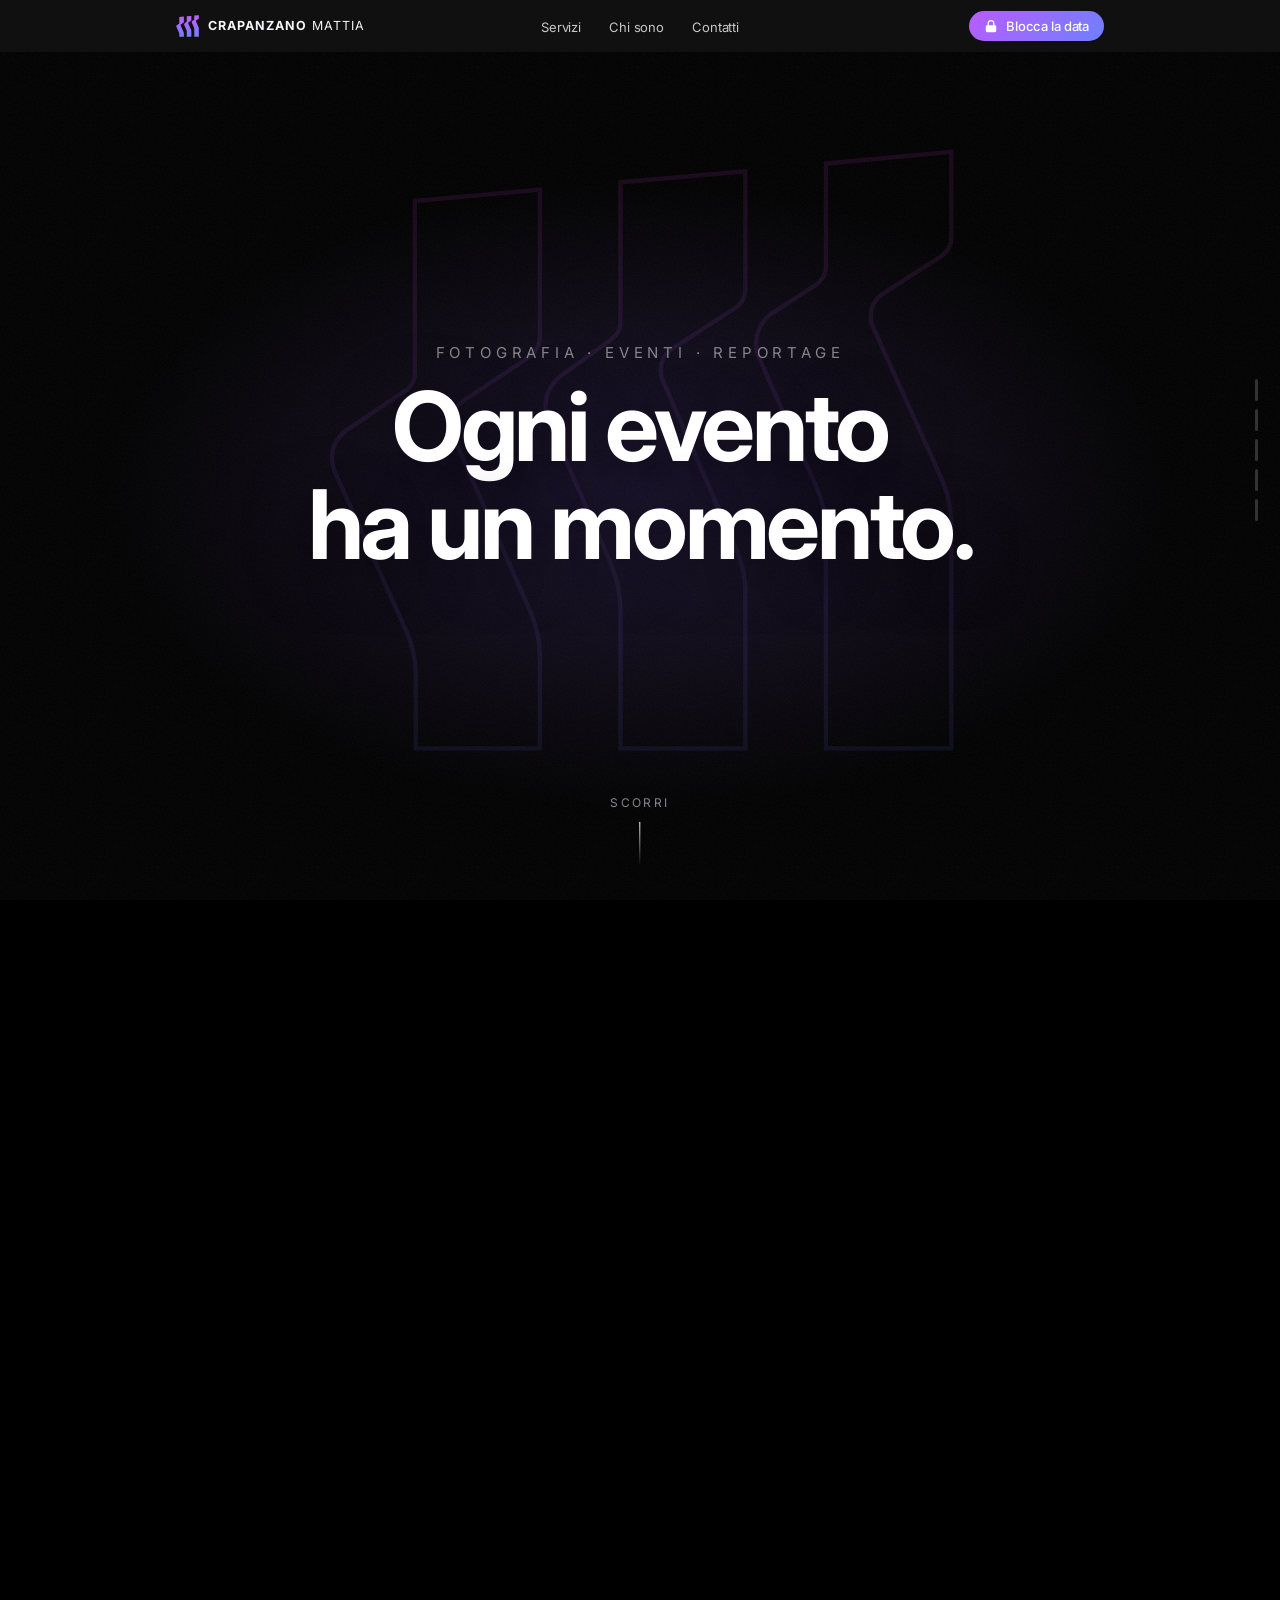
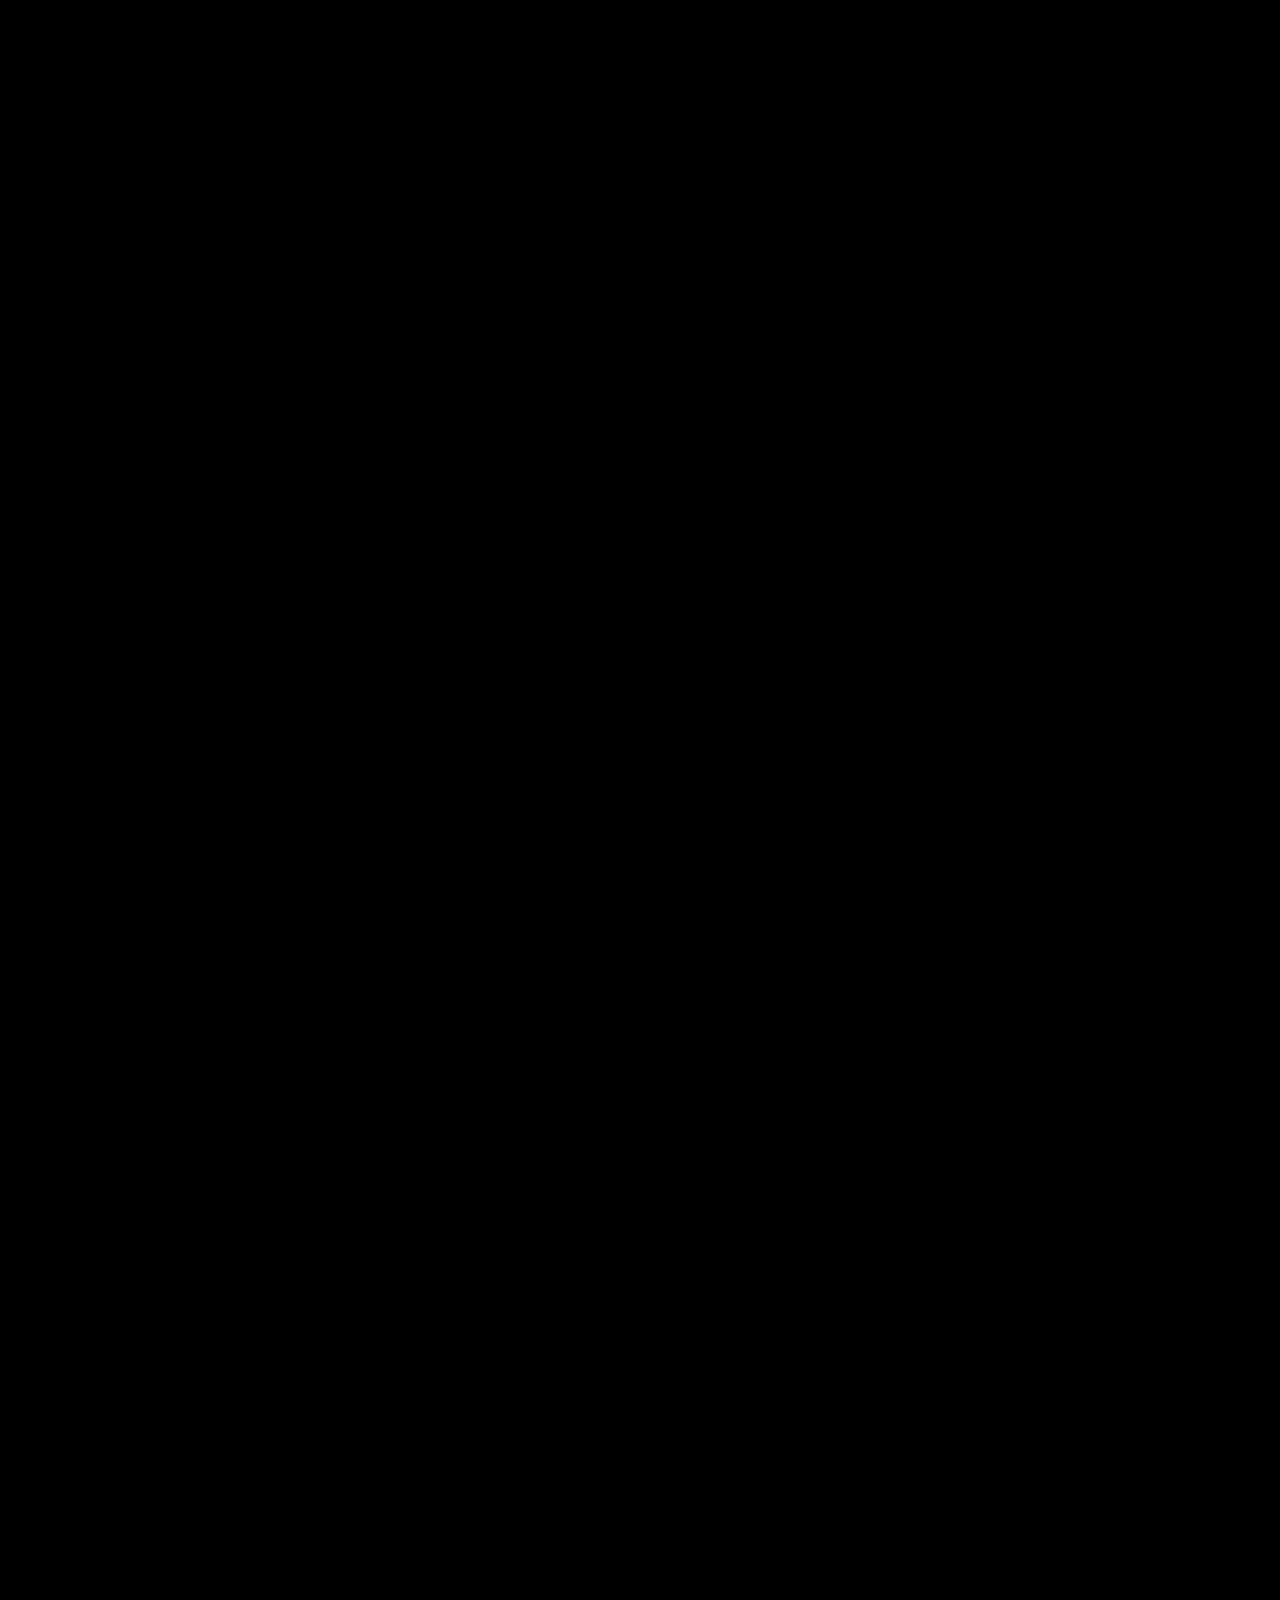
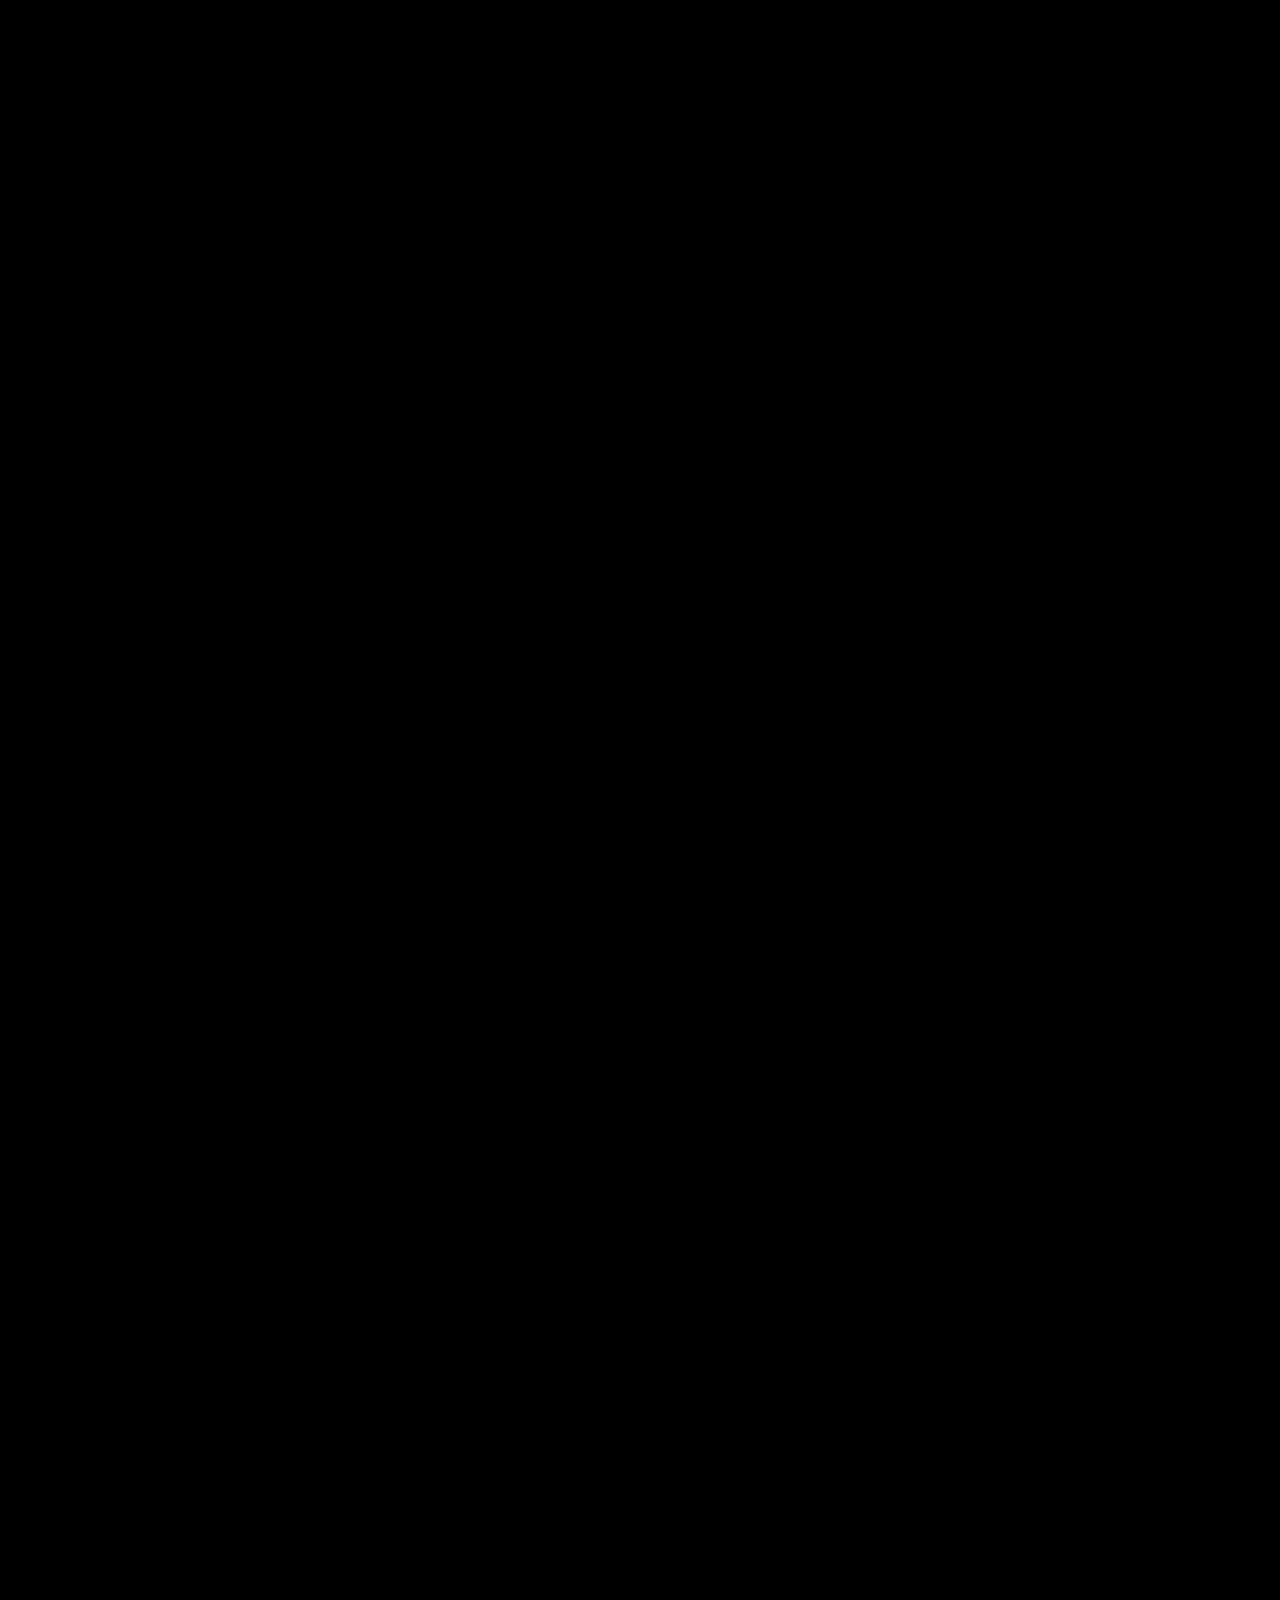
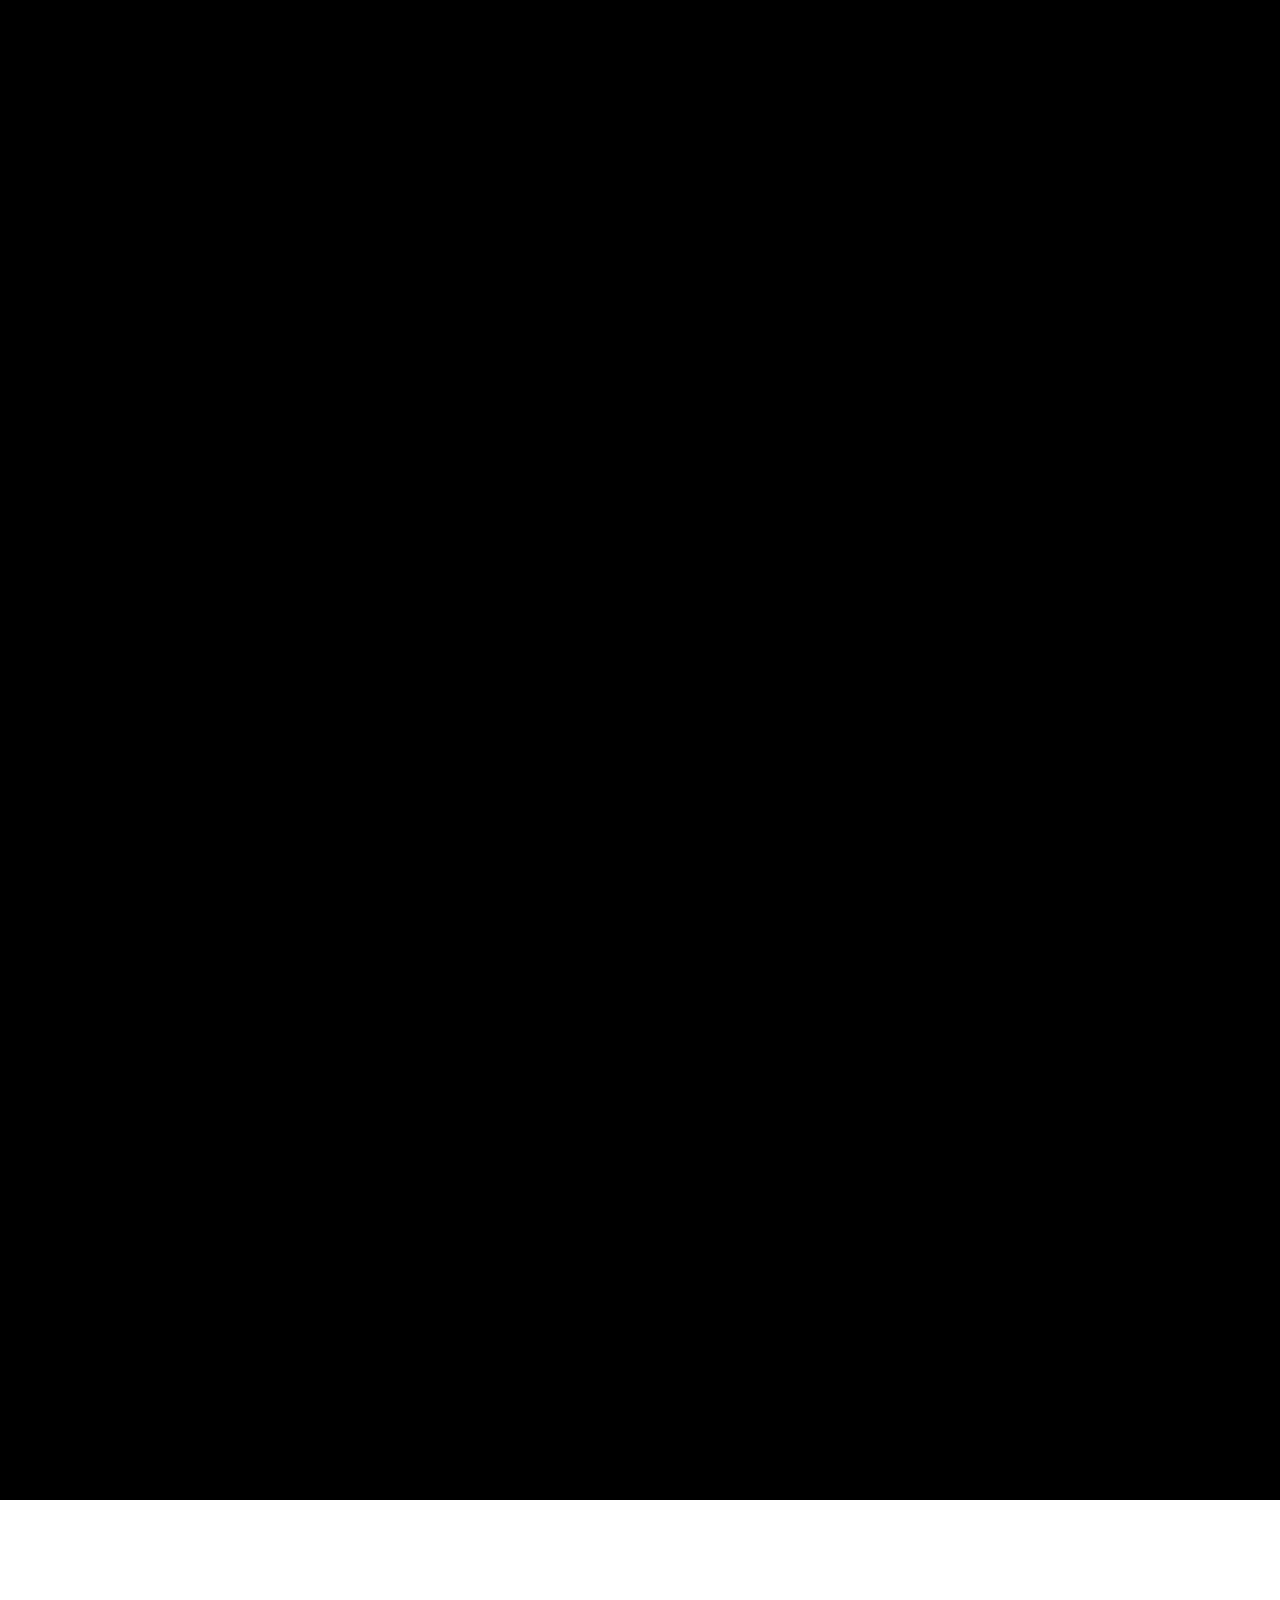
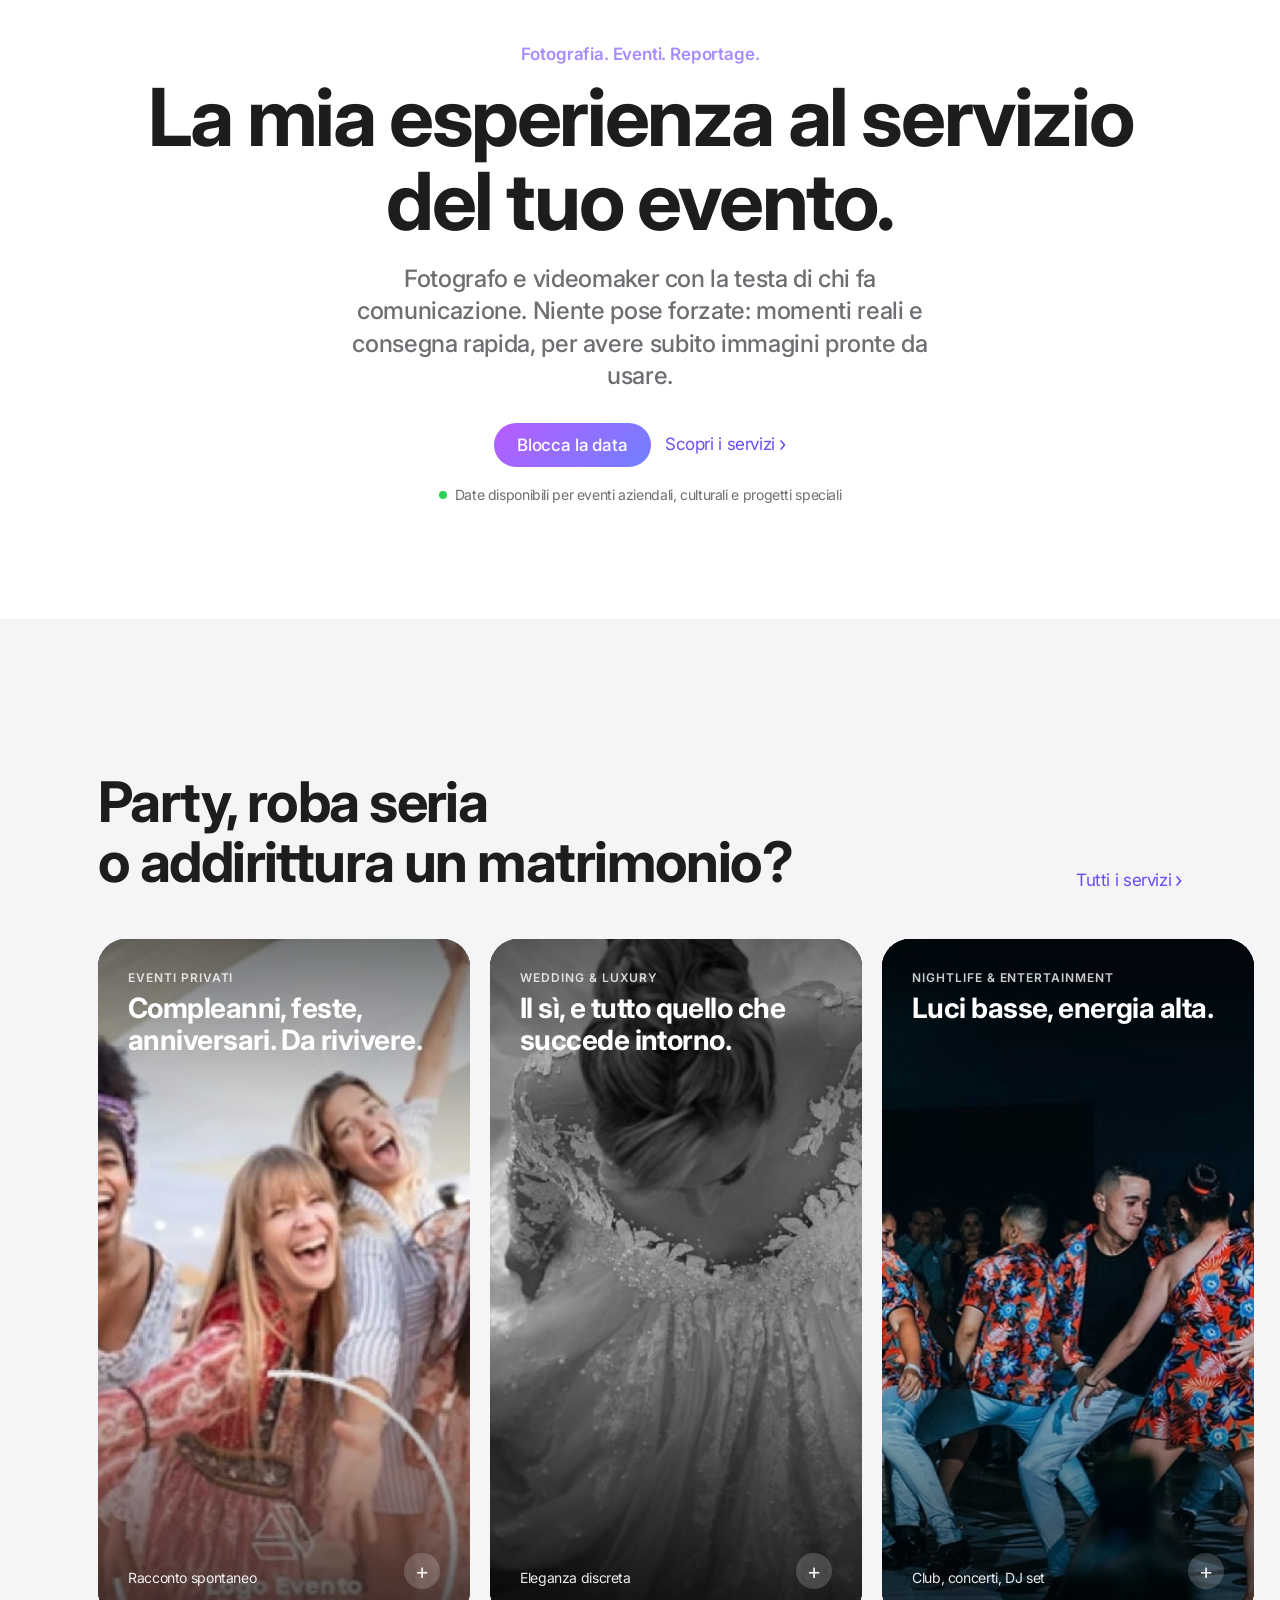
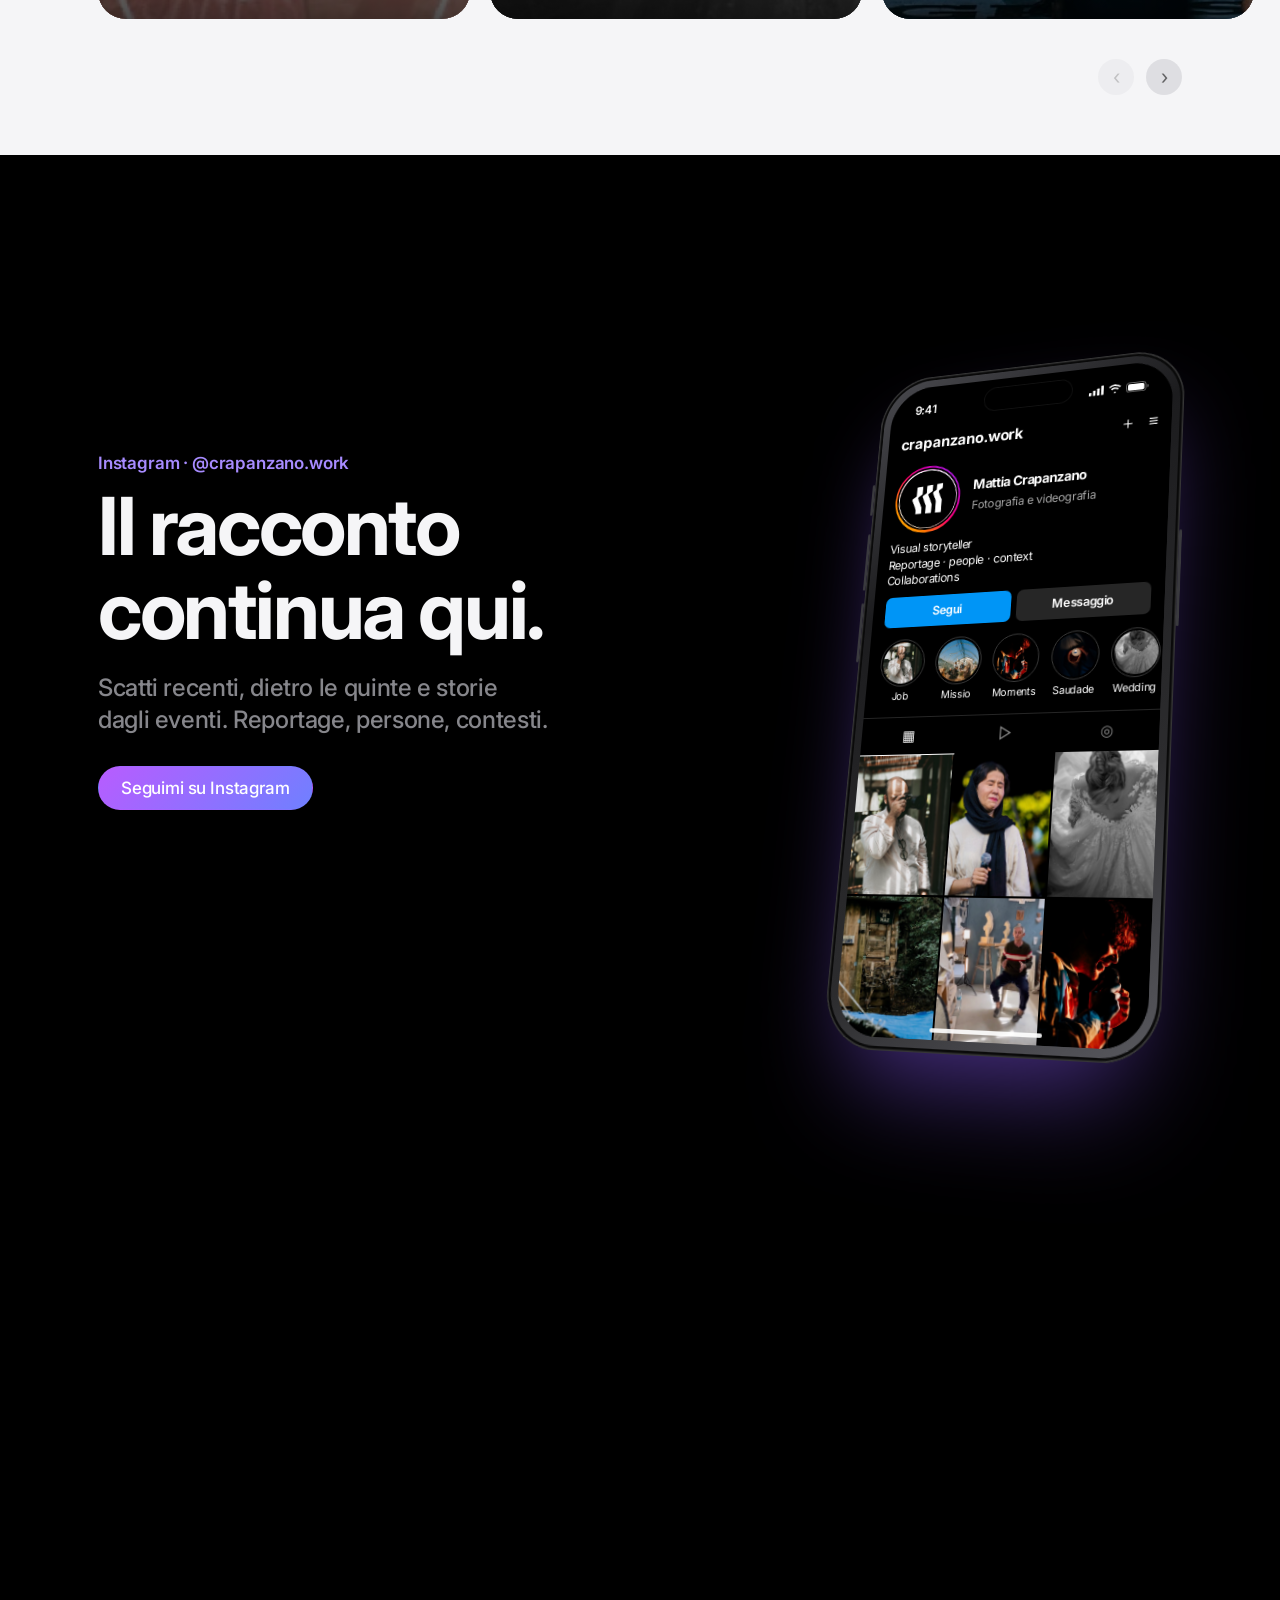
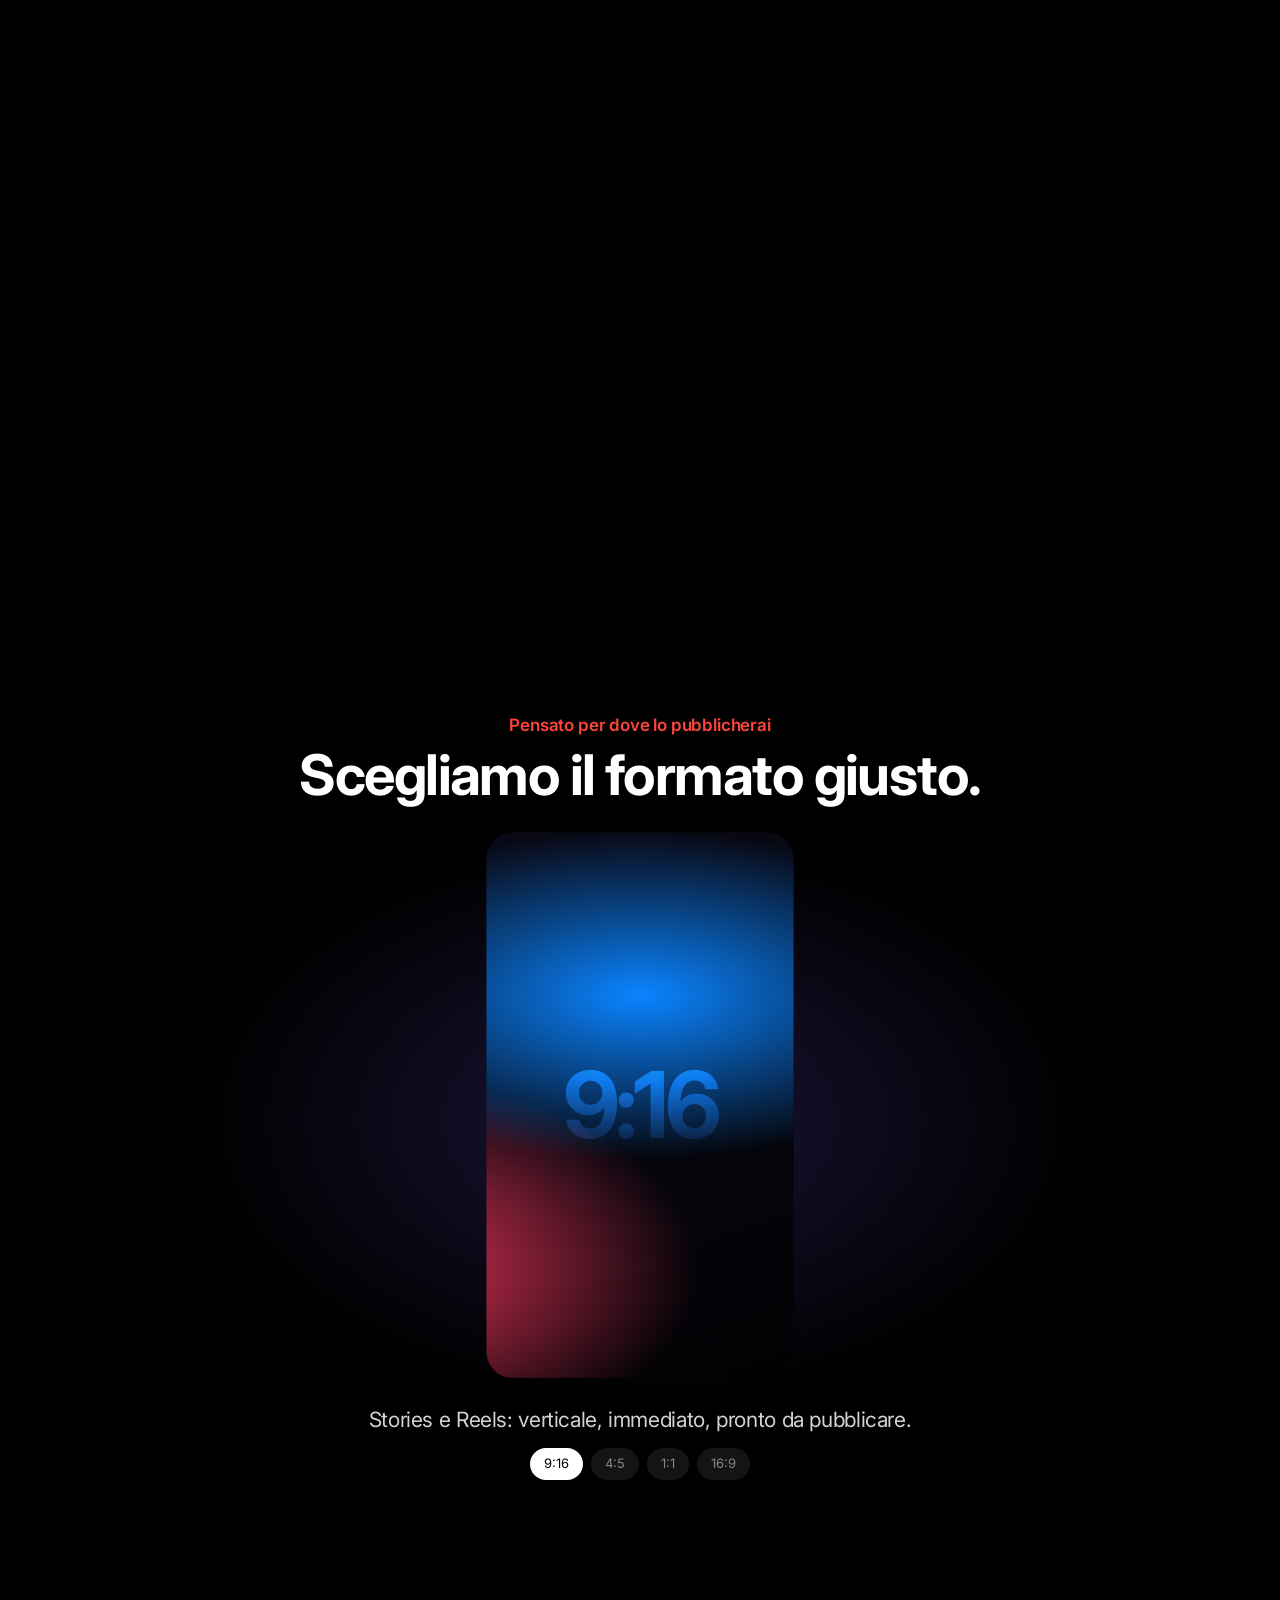
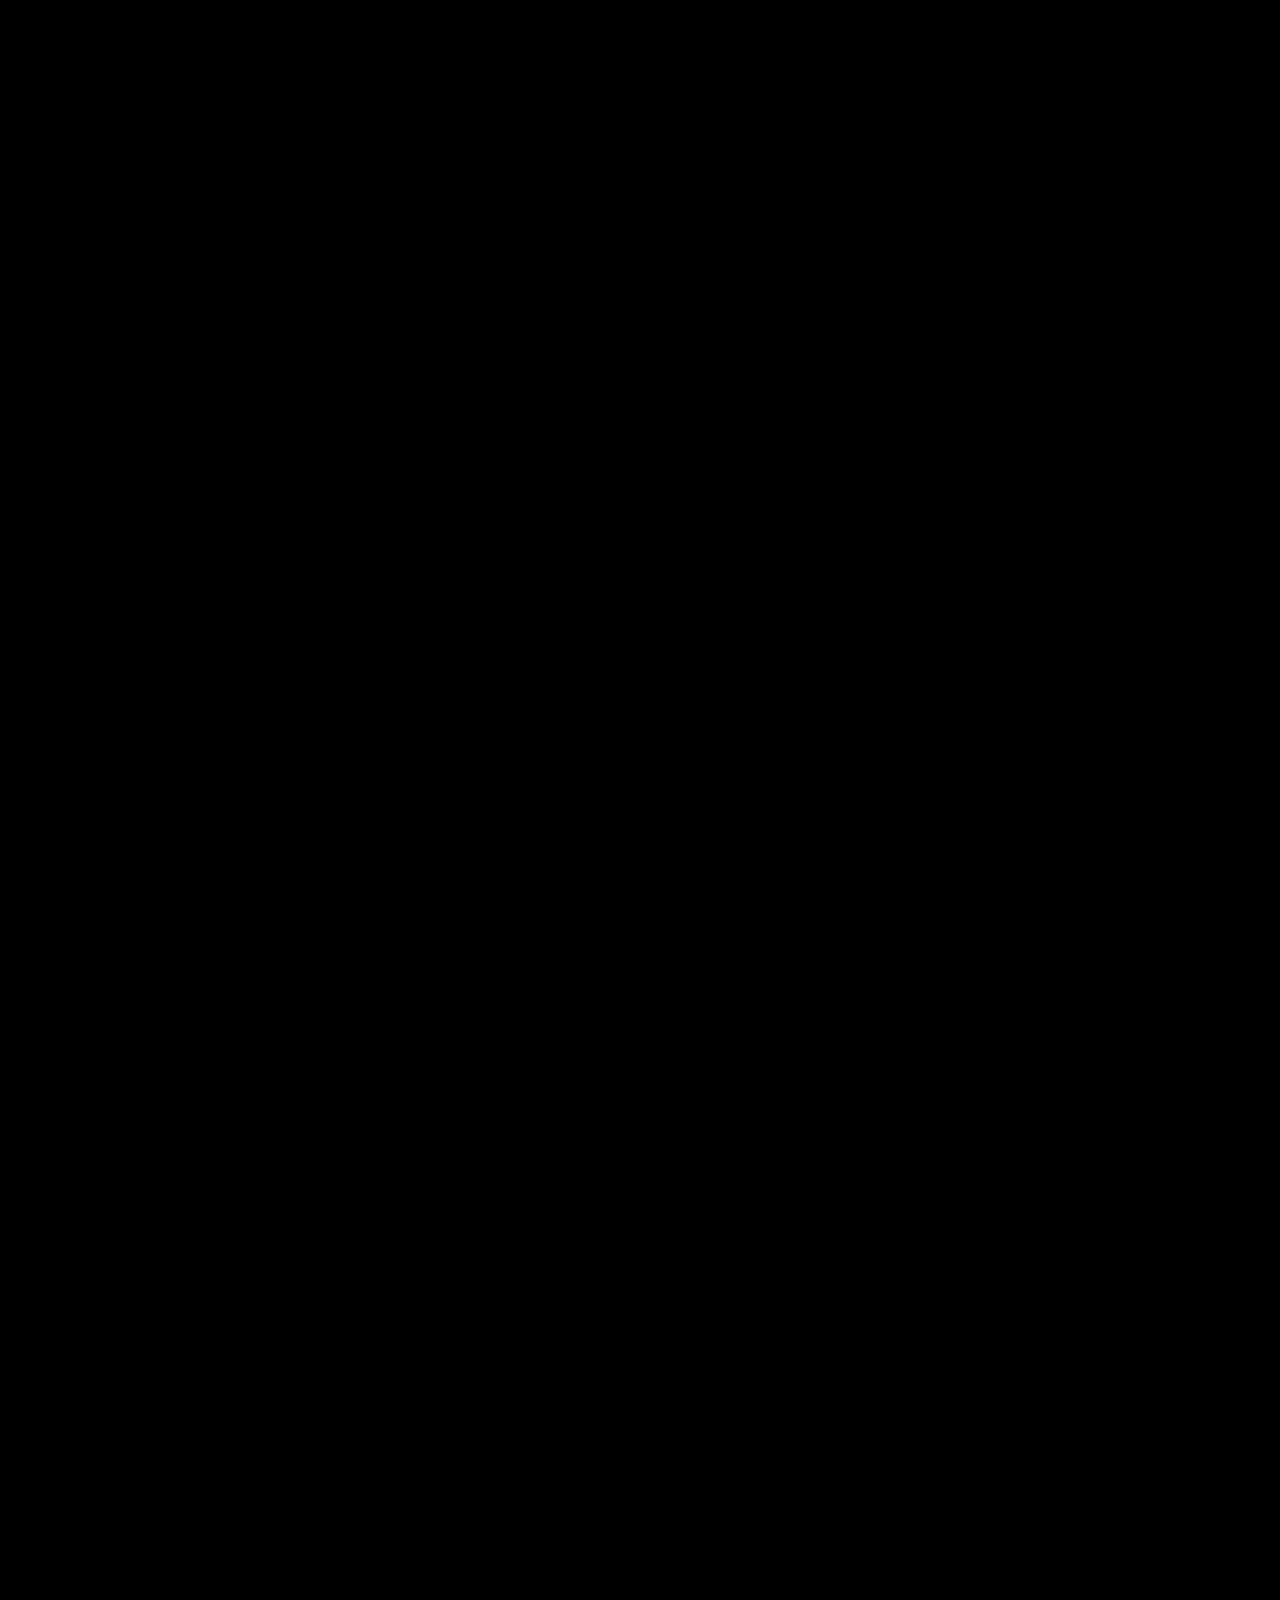
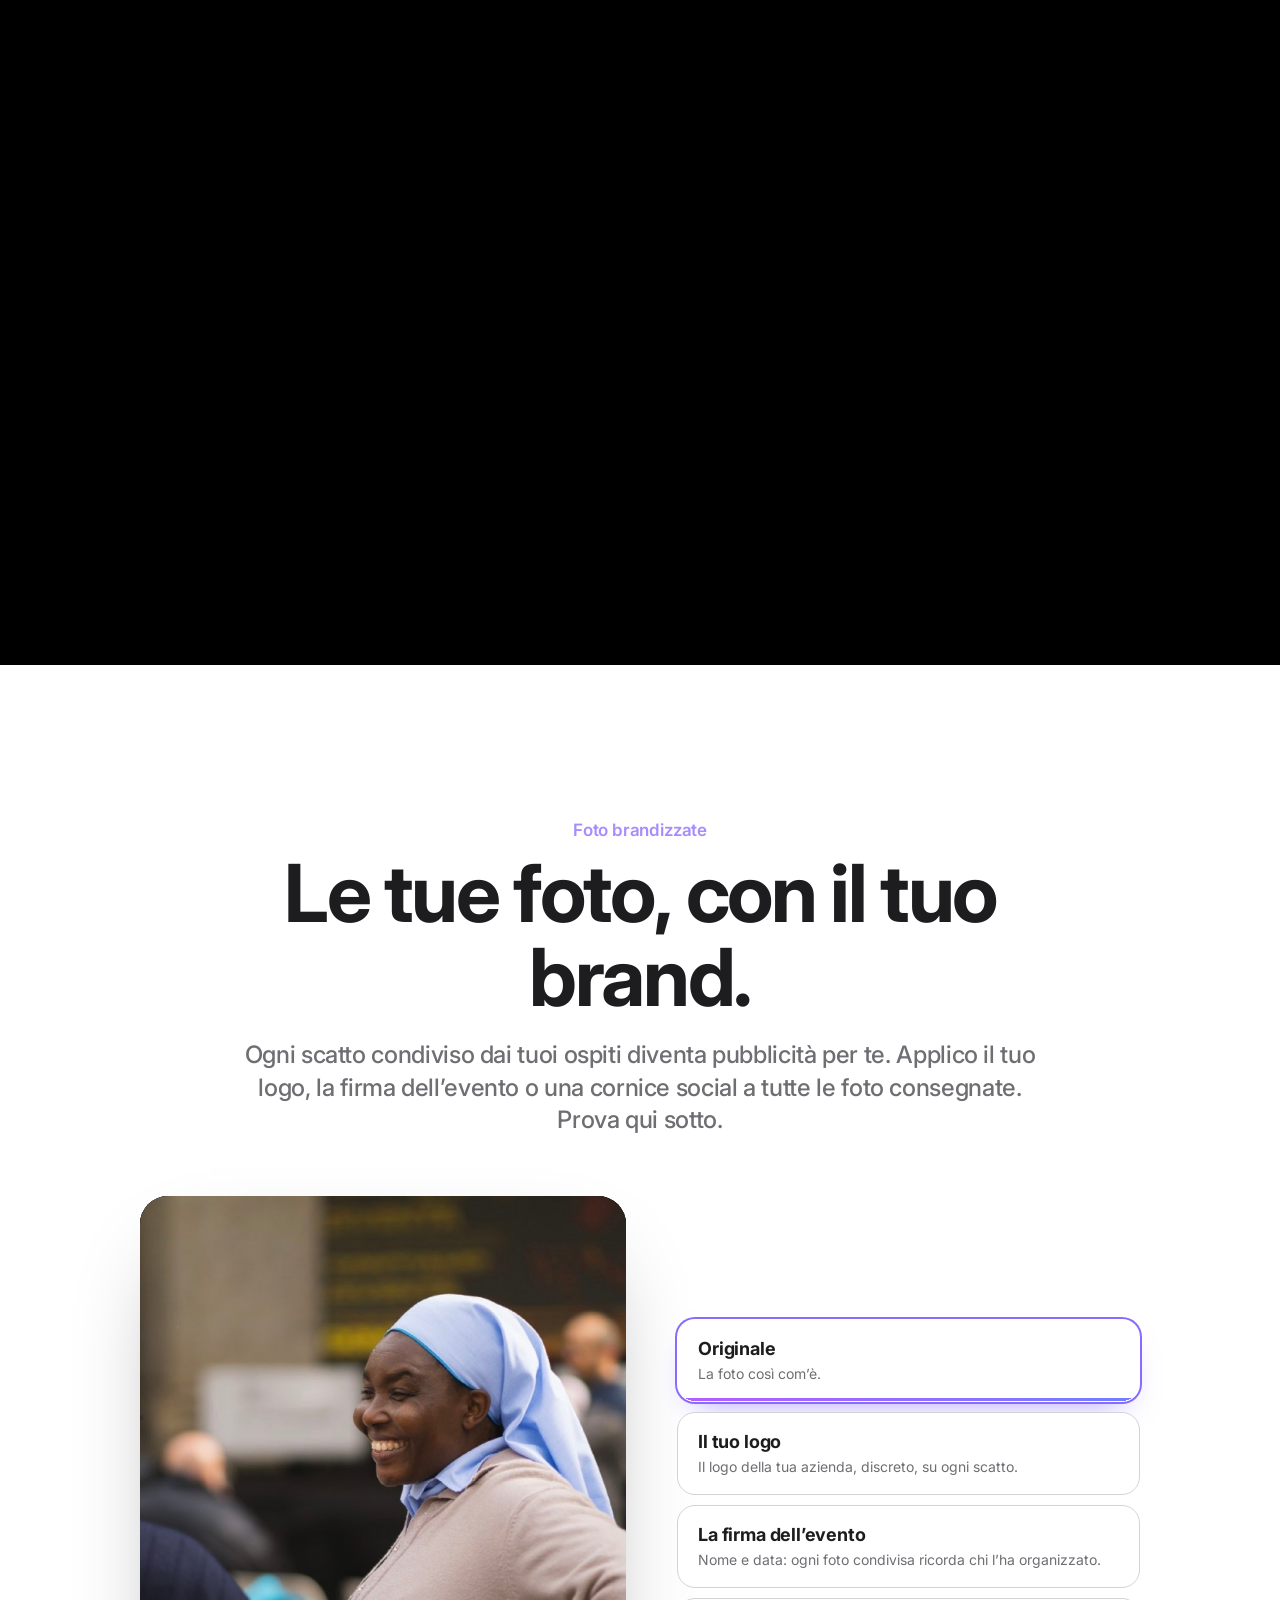
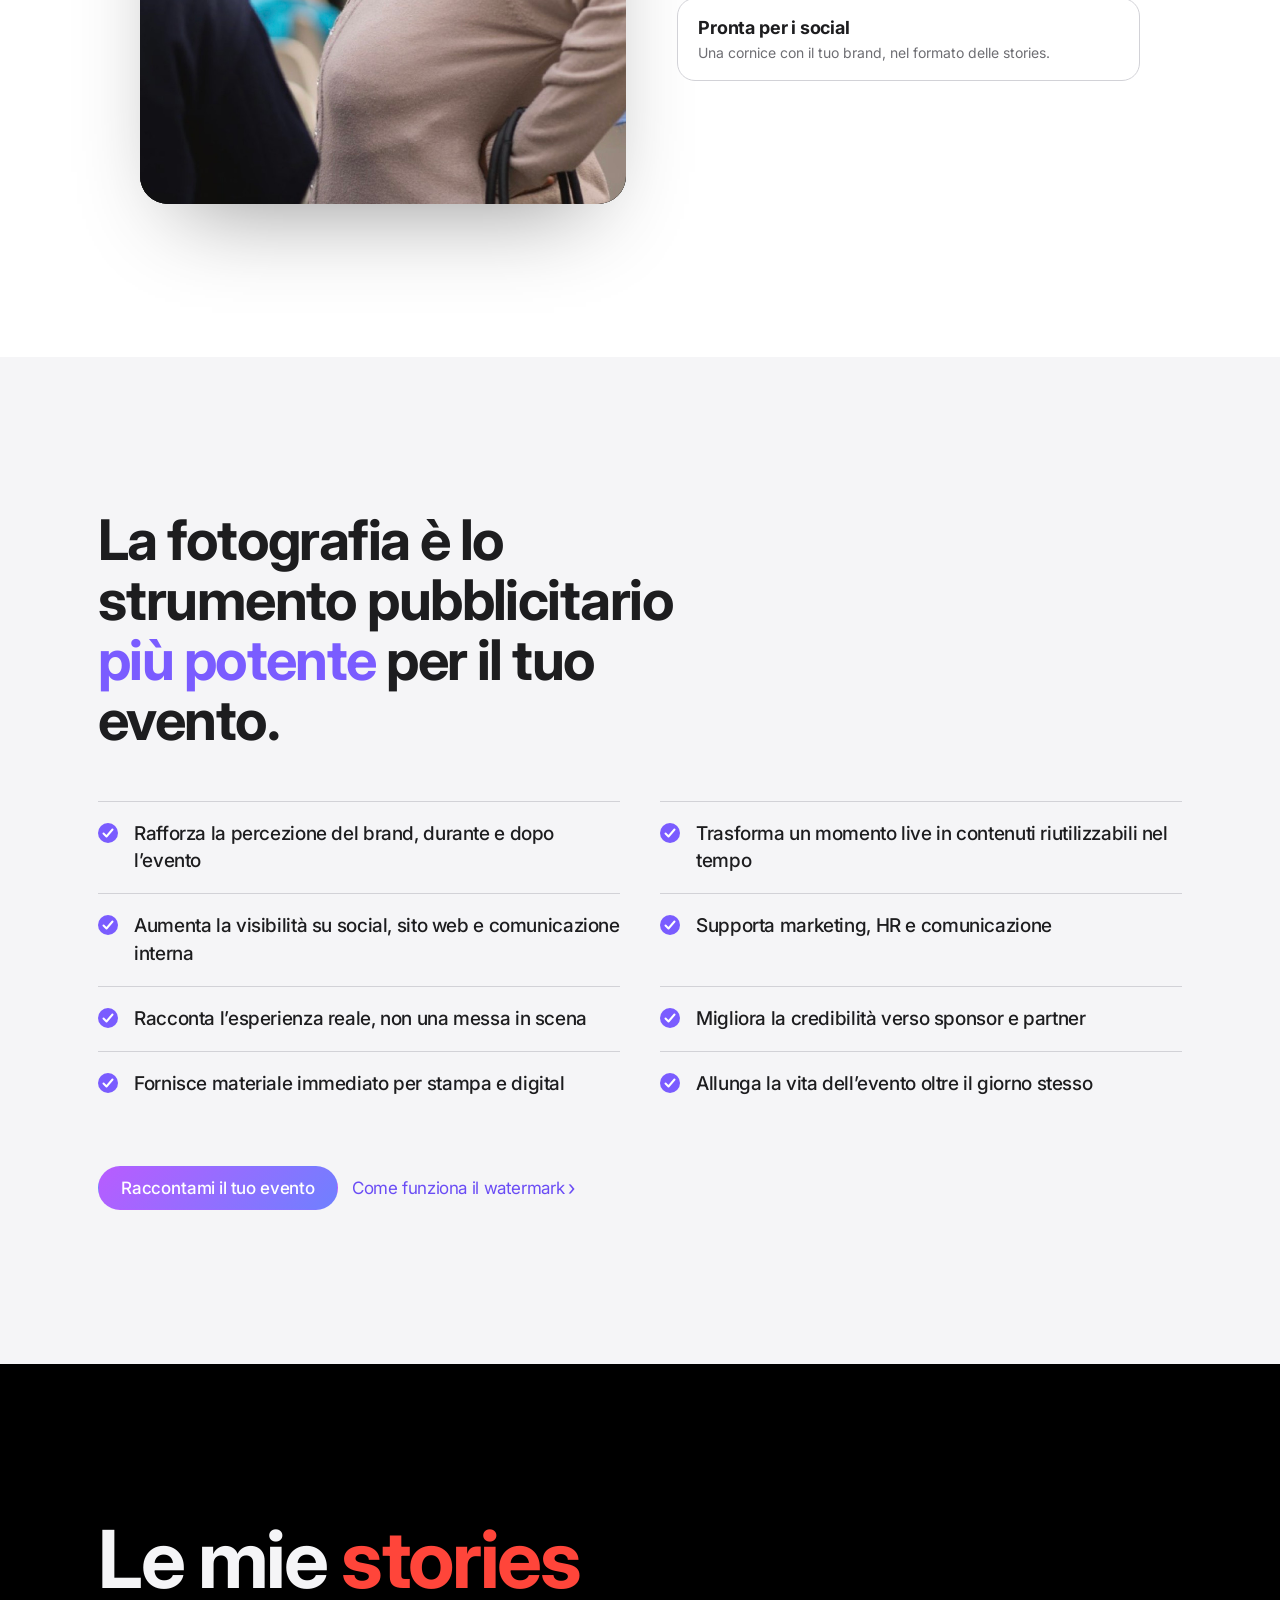
==== commit 0401216d: "Prime Modifiche Sistemata sezione formati e fotografie" ====
--- a/index.html
+++ b/index.html
@@ -137,37 +137,37 @@
     </div>
     <div class="rail" data-rail="cat">
       <a class="tile reveal" href="servizi.html#privati" data-tilt="4">
-        <div class="tile__media"><div class="ph ph--1" data-label="Foto evento privato"></div></div>
+        <div class="tile__media"><div class="ph ph--1"><img data-foto="home/carosello-eventi-privati" alt="Evento privato" loading="lazy"></div></div>
         <div class="tile__body"><span class="tile__eyebrow">Eventi privati</span><h3 class="tile__title">Compleanni, feste, anniversari. Da rivivere.</h3>
           <div class="tile__foot"><span>Racconto spontaneo</span><span class="tile__plus">+</span></div></div>
       </a>
       <a class="tile reveal" data-delay="1" href="servizi.html#wedding" data-tilt="4">
-        <div class="tile__media"><div class="ph ph--2" data-label="Foto matrimonio"></div></div>
+        <div class="tile__media"><div class="ph ph--2"><img data-foto="home/carosello-wedding" alt="Matrimonio" loading="lazy"></div></div>
         <div class="tile__body"><span class="tile__eyebrow">Wedding &amp; Luxury</span><h3 class="tile__title">Il sì, e tutto quello che succede intorno.</h3>
           <div class="tile__foot"><span>Eleganza discreta</span><span class="tile__plus">+</span></div></div>
       </a>
       <a class="tile reveal" data-delay="2" href="servizi.html#nightlife" data-tilt="4">
-        <div class="tile__media"><div class="ph ph--3" data-label="Foto nightlife"></div></div>
+        <div class="tile__media"><div class="ph ph--3"><img data-foto="home/carosello-nightlife" alt="Serata in discoteca" loading="lazy"></div></div>
         <div class="tile__body"><span class="tile__eyebrow">Nightlife &amp; Entertainment</span><h3 class="tile__title">Luci basse, energia alta.</h3>
           <div class="tile__foot"><span>Club, concerti, DJ set</span><span class="tile__plus">+</span></div></div>
       </a>
       <a class="tile reveal" data-delay="3" href="servizi.html#aziendali" data-tilt="4">
-        <div class="tile__media"><div class="ph ph--4" data-label="Foto evento aziendale"></div></div>
+        <div class="tile__media"><div class="ph ph--4"><img data-foto="home/carosello-aziendali" alt="Evento aziendale" loading="lazy"></div></div>
         <div class="tile__body"><span class="tile__eyebrow">Eventi aziendali</span><h3 class="tile__title">Il tuo brand, raccontato dalle persone.</h3>
           <div class="tile__foot"><span>Convention, team building, lanci</span><span class="tile__plus">+</span></div></div>
       </a>
       <a class="tile reveal" data-delay="4" href="servizi.html#pubblici" data-tilt="4">
-        <div class="tile__media"><div class="ph ph--7" data-label="Foto evento pubblico"></div></div>
+        <div class="tile__media"><div class="ph ph--7"><img data-foto="home/carosello-pubblici" alt="Evento pubblico" loading="lazy"></div></div>
         <div class="tile__body"><span class="tile__eyebrow">Eventi pubblici</span><h3 class="tile__title">Folla, palco, emozioni condivise.</h3>
           <div class="tile__foot"><span>Festival, sport, cultura</span><span class="tile__plus">+</span></div></div>
       </a>
       <a class="tile reveal" href="servizi.html#formativi" data-tilt="4">
-        <div class="tile__media"><div class="ph ph--5" data-label="Foto evento formativo"></div></div>
+        <div class="tile__media"><div class="ph ph--5"><img data-foto="home/carosello-formativi" alt="Evento formativo" loading="lazy"></div></div>
         <div class="tile__body"><span class="tile__eyebrow">Formativi</span><h3 class="tile__title">Workshop, corsi, conferenze.</h3>
           <div class="tile__foot"><span>Contenuti che durano</span><span class="tile__plus">+</span></div></div>
       </a>
       <a class="tile reveal" data-delay="1" href="servizi.html#video" data-tilt="4">
-        <div class="tile__media"><div class="ph ph--6" data-label="Frame video"></div></div>
+        <div class="tile__media"><div class="ph ph--6"><img data-foto="home/carosello-video" alt="Fotogramma da un video" loading="lazy"></div></div>
         <div class="tile__body"><span class="tile__eyebrow">Video &amp; spot</span><h3 class="tile__title">Spot e contenuti per i social della tua azienda.</h3>
           <div class="tile__foot"><span>Un video, ogni piattaforma</span><span class="tile__plus">+</span></div></div>
       </a>
@@ -215,13 +215,15 @@
         <p class="eyebrow eyebrow--red">Pensato per dove lo pubblicherai</p>
         <h2 class="h2">Scegliamo il formato giusto.</h2>
       </div>
-      <div class="formats__frame">
-        <div class="ph ph--3"></div><div class="ph ph--1"></div><div class="ph ph--6"></div><div class="ph ph--7"></div>
+      <div class="formats__box">
+        <div class="formats__frame">
+          <div class="ph ph--3"></div><div class="ph ph--1"></div><div class="ph ph--6"></div><div class="ph ph--7"></div>
+        </div>
         <span class="formats__ratio">9:16</span>
       </div>
       <div class="formats__use">
         <p>Stories e Reels: verticale, immediato, pronto da pubblicare.</p>
-        <div class="formats__chips"><span class="is-on">9:16</span><span>4:5</span><span>1:1</span><span>16:9</span></div>
+        <div class="formats__chips"><button type="button" class="is-on">9:16</button><button type="button">4:5</button><button type="button">1:1</button><button type="button">16:9</button></div>
       </div>
     </div>
   </section>
@@ -230,14 +232,23 @@
   <section class="section" data-nav="light">
     <div class="wrap">
       <div class="center" style="max-width:820px;margin:0 auto 60px">
-        <p class="eyebrow eyebrow--blue reveal">Watermark personalizzato</p>
-        <h2 class="h1 reveal-words">Lascia il segno.</h2>
-        <p class="lead muted reveal" data-delay="2" style="margin-top:20px">Il watermark non è solo una firma: è uno strumento di comunicazione. Applicato nel modo giusto, trasforma ogni foto in un contenuto riconoscibile, condivisibile e memorabile.</p>
-      </div>
-      <div class="wm-grid">
-        <figure class="wm reveal" style="margin:0"><div class="ph ph--2" data-label="Foto"></div><span class="wm__hint">Passa sopra</span><span class="wm__mark"><i>M&amp;F</i>Martina &amp; Francesco · 2026</span></figure>
-        <figure class="wm reveal" data-delay="1" style="margin:0"><div class="ph ph--3" data-label="Foto"></div><span class="wm__hint">Passa sopra</span><span class="wm__mark"><i>W</i>White Party · Summer Night</span></figure>
-        <figure class="wm reveal" data-delay="2" style="margin:0"><div class="ph ph--4" data-label="Foto"></div><span class="wm__hint">Passa sopra</span><span class="wm__mark"><i><img src="assets/img/logo-mark.svg" alt=""></i>Il tuo brand, qui</span></figure>
+        <p class="eyebrow eyebrow--blue reveal">Foto brandizzate</p>
+        <h2 class="h1 reveal-words">Le tue foto, con il tuo brand.</h2>
+        <p class="lead muted reveal" data-delay="2" style="margin-top:20px">Ogni scatto condiviso dai tuoi ospiti diventa pubblicità per te. Applico il tuo logo, la firma dell’evento o una cornice social a tutte le foto consegnate. Prova qui sotto.</p>
+      </div>
+      <div class="brandlab reveal" data-brandlab>
+        <div class="brandlab__stage" data-v="none">
+          <div class="ph ph--2"><img data-foto="home/foto-brandizzata" alt="Foto di un evento, con e senza il brand del cliente" loading="lazy"></div>
+          <div class="bl bl--corner" aria-hidden="true"><span class="bl-logo"><i></i>IL TUO LOGO</span></div>
+          <div class="bl bl--event" aria-hidden="true"><em>Festa d’estate</em><span>Verona · 12.07.2026</span></div>
+          <div class="bl bl--social" aria-hidden="true"><span class="bl-top"><i></i><b>iltuobrand</b><small>Sponsorizzato</small></span><span class="bl-bottom">#iltuoevento</span></div>
+        </div>
+        <div class="brandlab__opts" role="group" aria-label="Scegli come brandizzare la foto">
+          <button type="button" data-v="none" class="is-on"><b>Originale</b><span>La foto così com’è.</span></button>
+          <button type="button" data-v="corner"><b>Il tuo logo</b><span>Il logo della tua azienda, discreto, su ogni scatto.</span></button>
+          <button type="button" data-v="event"><b>La firma dell’evento</b><span>Nome e data: ogni foto condivisa ricorda chi l’ha organizzato.</span></button>
+          <button type="button" data-v="social"><b>Pronta per i social</b><span>Una cornice con il tuo brand, nel formato delle stories.</span></button>
+        </div>
       </div>
     </div>
   </section>
@@ -270,12 +281,12 @@
         <p class="muted reveal" data-delay="1" style="max-width:36ch;margin:0">Eventi aziendali, culturali, sportivi e progetti speciali in Veneto e in tutta Italia. Brand, persone, emozioni reali.</p>
       </div>
       <div class="stories">
-        <a class="story reveal" href="https://www.instagram.com/crapanzano.work/" target="_blank" rel="noopener" data-tilt="5"><div class="ph ph--8"></div><span class="story__play">▶</span><div class="story__meta"><b>@miscusi</b><span>Team building</span></div></a>
-        <a class="story reveal" data-delay="1" href="https://www.instagram.com/crapanzano.work/" target="_blank" rel="noopener" data-tilt="5"><div class="ph ph--7"></div><span class="story__play">▶</span><div class="story__meta"><b>@miss.italia</b><span>Evento</span></div></a>
-        <a class="story reveal" data-delay="2" href="https://www.instagram.com/crapanzano.work/" target="_blank" rel="noopener" data-tilt="5"><div class="ph ph--3"></div><span class="story__play">▶</span><div class="story__meta"><b>@ippogogo</b><span>Cultura</span></div></a>
-        <a class="story reveal" href="https://www.instagram.com/crapanzano.work/" target="_blank" rel="noopener" data-tilt="5"><div class="ph ph--5"></div><span class="story__play">▶</span><div class="story__meta"><b>@missiogiovani</b><span>Associazioni</span></div></a>
-        <a class="story reveal" data-delay="1" href="https://www.instagram.com/crapanzano.work/" target="_blank" rel="noopener" data-tilt="5"><div class="ph ph--2"></div><span class="story__play">▶</span><div class="story__meta"><b>@monff</b><span>Piccole imprese</span></div></a>
-        <a class="story reveal" data-delay="2" href="https://www.instagram.com/crapanzano.work/" target="_blank" rel="noopener" data-tilt="5"><div class="ph ph--6"></div><span class="story__play">▶</span><div class="story__meta"><b>@disco.club</b><span>Discoteche</span></div></a>
+        <a class="story reveal" href="https://www.instagram.com/crapanzano.work/" target="_blank" rel="noopener" data-tilt="5"><div class="ph ph--8"><img data-foto="home/stories-miscusi" alt="Team building per miscusi" loading="lazy"></div><span class="story__play">▶</span><div class="story__meta"><b>@miscusi</b><span>Team building</span></div></a>
+        <a class="story reveal" data-delay="1" href="https://www.instagram.com/crapanzano.work/" target="_blank" rel="noopener" data-tilt="5"><div class="ph ph--7"><img data-foto="home/stories-miss-italia" alt="Evento Miss Italia" loading="lazy"></div><span class="story__play">▶</span><div class="story__meta"><b>@miss.italia</b><span>Evento</span></div></a>
+        <a class="story reveal" data-delay="2" href="https://www.instagram.com/crapanzano.work/" target="_blank" rel="noopener" data-tilt="5"><div class="ph ph--3"><img data-foto="home/stories-ippogogo" alt="Evento culturale Ippogogo" loading="lazy"></div><span class="story__play">▶</span><div class="story__meta"><b>@ippogogo</b><span>Cultura</span></div></a>
+        <a class="story reveal" href="https://www.instagram.com/crapanzano.work/" target="_blank" rel="noopener" data-tilt="5"><div class="ph ph--5"><img data-foto="home/stories-missiogiovani" alt="Evento Missio Giovani" loading="lazy"></div><span class="story__play">▶</span><div class="story__meta"><b>@missiogiovani</b><span>Associazioni</span></div></a>
+        <a class="story reveal" data-delay="1" href="https://www.instagram.com/crapanzano.work/" target="_blank" rel="noopener" data-tilt="5"><div class="ph ph--2"><img data-foto="home/stories-monff" alt="Monff, piccola impresa" loading="lazy"></div><span class="story__play">▶</span><div class="story__meta"><b>@monff</b><span>Piccole imprese</span></div></a>
+        <a class="story reveal" data-delay="2" href="https://www.instagram.com/crapanzano.work/" target="_blank" rel="noopener" data-tilt="5"><div class="ph ph--6"><img data-foto="home/stories-disco-club" alt="Serata al Disco Club" loading="lazy"></div><span class="story__play">▶</span><div class="story__meta"><b>@disco.club</b><span>Discoteche</span></div></a>
       </div>
     </div>
   </section>
--- a/assets/css/style.css
+++ b/assets/css/style.css
@@ -296,21 +296,21 @@
 }
 
 /* ---------- Formato che si trasforma allo scroll ---------- */
-.formats { height: 400vh; position: relative; background: #000; color: #fff; }
-.formats__stage { position: sticky; top: 0; height: 100vh; height: 100svh; display: grid; place-items: center; overflow: hidden; }
-.formats__frame {
-  position: relative; width: var(--fw, 36vh); height: var(--fh, 64vh); max-width: 90vw; max-height: 72vh;
-  border-radius: 26px; overflow: hidden; box-shadow: 0 0 0 1px rgba(255,255,255,.12), 0 40px 120px -20px rgba(150,110,255,.45);
-  transition: width .9s var(--ease-out), height .9s var(--ease-out);
-}
+.formats { height: 360vh; position: relative; background: #000; color: #fff; }
+/* palco: titolo in alto, cornice nello spazio centrale, testo in basso — nessuna sovrapposizione */
+.formats__stage { position: sticky; top: 0; height: 100vh; height: 100svh; overflow: hidden; display: flex; flex-direction: column; align-items: center; gap: clamp(14px, 3vh, 32px); padding: calc(var(--nav-h) + clamp(16px, 4vh, 44px)) var(--gutter) clamp(18px, 5vh, 56px); background: radial-gradient(50% 45% at 50% 55%, rgba(122,92,255,.22), transparent 70%); }
+.formats__text { text-align: center; flex: none; }
+.formats__box { position: relative; flex: 1 1 auto; min-height: 0; width: 100%; max-width: 1000px; }
+/* la cornice riempie lo spazio; la forma visibile è una maschera animata (fluida, niente ricalcolo del layout) */
+.formats__frame { position: absolute; inset: 0; clip-path: inset(var(--ct, 0) var(--cl, 0) round 26px); transition: clip-path .9s var(--ease-out); will-change: clip-path; background: #0b0b0f; }
 .formats__frame .ph { transition: transform 1.2s var(--ease-out), opacity .8s var(--ease); }
-.formats__ratio { position: absolute; left: 50%; top: 50%; transform: translate(-50%, -50%); font-size: clamp(64px, 12vw, 160px); font-weight: 700; letter-spacing: -0.05em; mix-blend-mode: overlay; color: #fff; opacity: .9; }
-.formats__text { position: absolute; left: 0; right: 0; top: calc(var(--nav-h) + 4vh); text-align: center; padding: 0 var(--gutter); }
-.formats__use { position: absolute; left: 0; right: 0; bottom: 6vh; text-align: center; padding: 0 var(--gutter); }
-.formats__use p { margin: 0; font-size: clamp(17px, 2vw, 21px); color: #d2d2d7; min-height: 1.5em; }
-.formats__chips { display: flex; justify-content: center; gap: 8px; margin-top: 14px; flex-wrap: wrap; }
-.formats__chips span { padding: 6px 14px; border-radius: 980px; font-size: 13px; background: rgba(255,255,255,.08); color: var(--ink-inverse-soft); transition: background .4s, color .4s; }
-.formats__chips span.is-on { background: #fff; color: #000; }
+.formats__ratio { position: absolute; left: 50%; top: 50%; transform: translate(-50%, -50%); font-size: var(--rs, 120px); font-weight: 700; letter-spacing: -0.05em; line-height: 1; color: rgba(255,255,255,.88); mix-blend-mode: overlay; pointer-events: none; transition: font-size .6s var(--ease-out); white-space: nowrap; }
+.formats__use { flex: none; text-align: center; }
+.formats__use p { margin: 0; font-size: clamp(16px, 2vw, 21px); color: #d2d2d7; min-height: 1.5em; }
+.formats__chips { display: flex; justify-content: center; gap: 8px; margin-top: 12px; flex-wrap: wrap; }
+.formats__chips button { border: 0; padding: 6px 14px; border-radius: 980px; font-size: 13px; background: rgba(255,255,255,.08); color: var(--ink-inverse-soft); transition: background .4s, color .4s; }
+.formats__chips button:hover { background: rgba(255,255,255,.16); color: #fff; }
+.formats__chips button.is-on { background: #fff; color: #000; }
 
 /* ---------- Grid features / bento ---------- */
 .bento { display: grid; grid-template-columns: repeat(6, 1fr); gap: 20px; }
@@ -678,3 +678,87 @@
   .nav__links { margin: 0; }
   .nav__cta { justify-self: end; margin: 0 !important; }
 }
+@media (max-height: 520px) and (orientation: landscape) {
+  .formats__stage { gap: 8px; padding-top: calc(var(--nav-h) + 8px); padding-bottom: 10px; }
+  .formats__text .eyebrow { display: none; }
+  .formats__text .h2 { font-size: 24px; }
+  .formats__use p { font-size: 13px; }
+  .formats__chips { margin-top: 6px; }
+  .formats__chips button { padding: 4px 10px; font-size: 12px; }
+}
+
+/* ---------- Foto vere al posto dei segnaposto ---------- */
+.ph > img { position: absolute; inset: 0; width: 100%; height: 100%; object-fit: cover; }
+.ph.has-foto { background: #111; }
+.ph.has-foto::before { display: none; }
+.wm.has-foto .ph img { transition: transform 1.1s var(--ease-out); }
+.wm.has-foto:hover .ph img { transform: scale(1.05); }
+img[data-foto="chi-sono/ritratto"] { object-position: 50% 0; }
+
+/* ---------- Watermark realistici (compaiono al passaggio del mouse / al tocco) ---------- */
+.wmk { position: absolute; z-index: 2; pointer-events: none; color: #fff; opacity: 0; transition: opacity .6s var(--ease-out), transform .8s var(--ease-out); filter: drop-shadow(0 1px 6px rgba(0,0,0,.35)); }
+.wm:hover .wmk, .wm.is-on .wmk { opacity: .9; transform: none; }
+.wmk--corner { right: 5%; bottom: 5%; display: flex; align-items: center; gap: 7px; font-size: clamp(8px, .78vw, 11px); letter-spacing: .08em; white-space: nowrap; transform: translateY(8px); }
+.wmk--corner img { height: 2.4em; width: auto; }
+.wmk--corner b { font-weight: 700; }
+.wmk--center { left: 50%; top: 50%; width: 42%; transform: translate(-50%, -46%) scale(.96); }
+.wm:hover .wmk--center, .wm.is-on .wmk--center { opacity: .5; transform: translate(-50%, -50%); }
+.wmk--center img { width: 100%; height: auto; }
+.wmk--credit { left: 4%; right: 4%; bottom: 4.5%; text-align: center; white-space: nowrap; overflow: hidden; font-size: clamp(8px, .8vw, 11px); letter-spacing: .14em; text-transform: uppercase; transform: translateY(8px); }
+.wm__style { position: absolute; z-index: 3; top: 16px; left: 16px; font-size: 12px; font-weight: 600; padding: 5px 11px; border-radius: 980px; background: rgba(255,255,255,.9); color: #1d1d1f; opacity: 0; transform: translateY(-6px); transition: opacity .4s, transform .5s var(--ease-out); }
+.wm:hover .wm__style, .wm.is-on .wm__style { opacity: 1; transform: none; }
+.wm:hover .wm__hint, .wm.is-on .wm__hint { opacity: 0; }
+
+/* ---------- Demo "foto brandizzate": il cliente vede la sua foto con il suo brand ---------- */
+.brandlab { display: grid; grid-template-columns: minmax(0, 1.05fr) minmax(0, 1fr); gap: clamp(24px, 4vw, 56px); align-items: center; max-width: 1000px; margin: 0 auto; }
+.brandlab__stage { position: relative; aspect-ratio: 4 / 5; border-radius: var(--radius); overflow: hidden; background: #111; box-shadow: 0 40px 90px -40px rgba(0,0,0,.45); isolation: isolate; }
+.brandlab__stage .ph { transition: transform 1s var(--ease-out), border-radius 1s; z-index: 1; }
+.brandlab__stage[data-v="social"] .ph { transform: scale(.9); border-radius: 18px; overflow: hidden; }
+.bl { position: absolute; inset: 0; pointer-events: none; opacity: 0; transition: opacity .6s var(--ease-out), transform .7s var(--ease-out); z-index: 2; color: #fff; }
+/* 1. logo in angolo */
+.bl--corner { transform: translateY(10px); }
+.bl-logo { position: absolute; right: 6%; bottom: 6%; display: flex; align-items: center; gap: .55em; font-size: clamp(11px, 1.3vw, 14px); font-weight: 800; letter-spacing: .12em; text-shadow: 0 1px 10px rgba(0,0,0,.4); }
+.bl-logo i { width: 2.2em; height: 2.2em; border-radius: 50%; border: 2px solid #fff; display: grid; place-items: center; }
+.bl-logo i::after { content: ""; width: .8em; height: .8em; background: #fff; border-radius: 3px; transform: rotate(45deg); }
+/* 2. firma dell'evento */
+.bl--event { display: flex; flex-direction: column; justify-content: flex-end; align-items: center; padding-bottom: 8%; background: linear-gradient(transparent 60%, rgba(0,0,0,.55)); transform: translateY(10px); }
+.bl--event em { font-family: "Snell Roundhand", "Brush Script MT", "Segoe Script", cursive; font-style: normal; font-size: clamp(30px, 4.4vw, 48px); line-height: 1; }
+.bl--event span { margin-top: 8px; font-size: clamp(10px, 1.1vw, 12px); letter-spacing: .3em; text-transform: uppercase; }
+.bl--event::before { content: ""; width: 40px; height: 1px; background: rgba(255,255,255,.7); order: 1; margin-top: 10px; }
+/* 3. cornice social */
+.bl--social { z-index: 3; }
+.brandlab__stage::before { content: ""; position: absolute; inset: 0; background: linear-gradient(135deg, #b85cff, #6f80ff); opacity: 0; transition: opacity .6s; }
+.brandlab__stage[data-v="social"]::before { opacity: 1; }
+.bl-top, .bl-bottom { position: absolute; left: 0; right: 0; display: flex; align-items: center; padding: 0 7%; }
+.bl-top { top: 1.6%; height: 3.6%; gap: 8px; font-size: clamp(10px, 1.1vw, 13px); }
+.bl-top i { width: 1.6em; height: 1.6em; border-radius: 50%; background: #fff; }
+.bl-top small { opacity: .8; font-size: .85em; }
+.bl-bottom { bottom: 1.4%; height: 3.6%; justify-content: center; font-weight: 700; letter-spacing: .06em; font-size: clamp(11px, 1.2vw, 14px); }
+.brandlab__stage[data-v="corner"] .bl--corner,
+.brandlab__stage[data-v="event"] .bl--event,
+.brandlab__stage[data-v="social"] .bl--social { opacity: 1; transform: none; }
+/* opzioni */
+.brandlab__opts { display: grid; gap: 10px; }
+.brandlab__opts button { position: relative; overflow: hidden; text-align: left; border: 1px solid var(--line); background: #fff; color: var(--ink); border-radius: 18px; padding: 16px 20px; transition: border-color .3s, box-shadow .3s, transform .4s var(--ease-out); }
+.brandlab__opts button:hover { transform: translateX(4px); }
+.brandlab__opts b { display: block; font-size: 18px; letter-spacing: -0.01em; }
+.brandlab__opts span { display: block; font-size: 14px; color: var(--ink-soft); margin-top: 2px; }
+.brandlab__opts button.is-on { border-color: transparent; box-shadow: 0 0 0 2px #8a6bff, 0 16px 34px -18px rgba(122,92,255,.7); }
+.brandlab__opts button.is-on::after { content: ""; position: absolute; left: 0; bottom: 0; height: 3px; width: 100%; background: var(--brand-grad); transform-origin: left; animation: blBar var(--bl-t, 3.2s) linear forwards; }
+.brandlab.is-paused .brandlab__opts button.is-on::after { animation: none; transform: scaleX(1); }
+@keyframes blBar { from { transform: scaleX(0); } to { transform: scaleX(1); } }
+/* versione per sezione scura e colonna stretta (pagina Servizi) */
+.section--dark .brandlab__opts button { background: var(--bg-dark-soft); border-color: #2a2a2e; color: #fff; }
+.section--dark .brandlab__opts span { color: var(--ink-inverse-soft); }
+.brandlab--compact { grid-template-columns: 1fr; gap: 16px; }
+.brandlab--compact .brandlab__opts { grid-template-columns: 1fr 1fr; gap: 8px; }
+.brandlab--compact .brandlab__opts button { padding: 12px 14px; }
+.brandlab--compact .brandlab__opts b { font-size: 15px; }
+.brandlab--compact .brandlab__opts span { display: none; }
+@media (max-width: 834px) {
+  .brandlab { grid-template-columns: 1fr; }
+  .brandlab__opts { grid-template-columns: 1fr 1fr; gap: 8px; }
+  .brandlab__opts button { padding: 12px 14px; }
+  .brandlab__opts b { font-size: 15px; }
+  .brandlab__opts span { display: none; }
+}
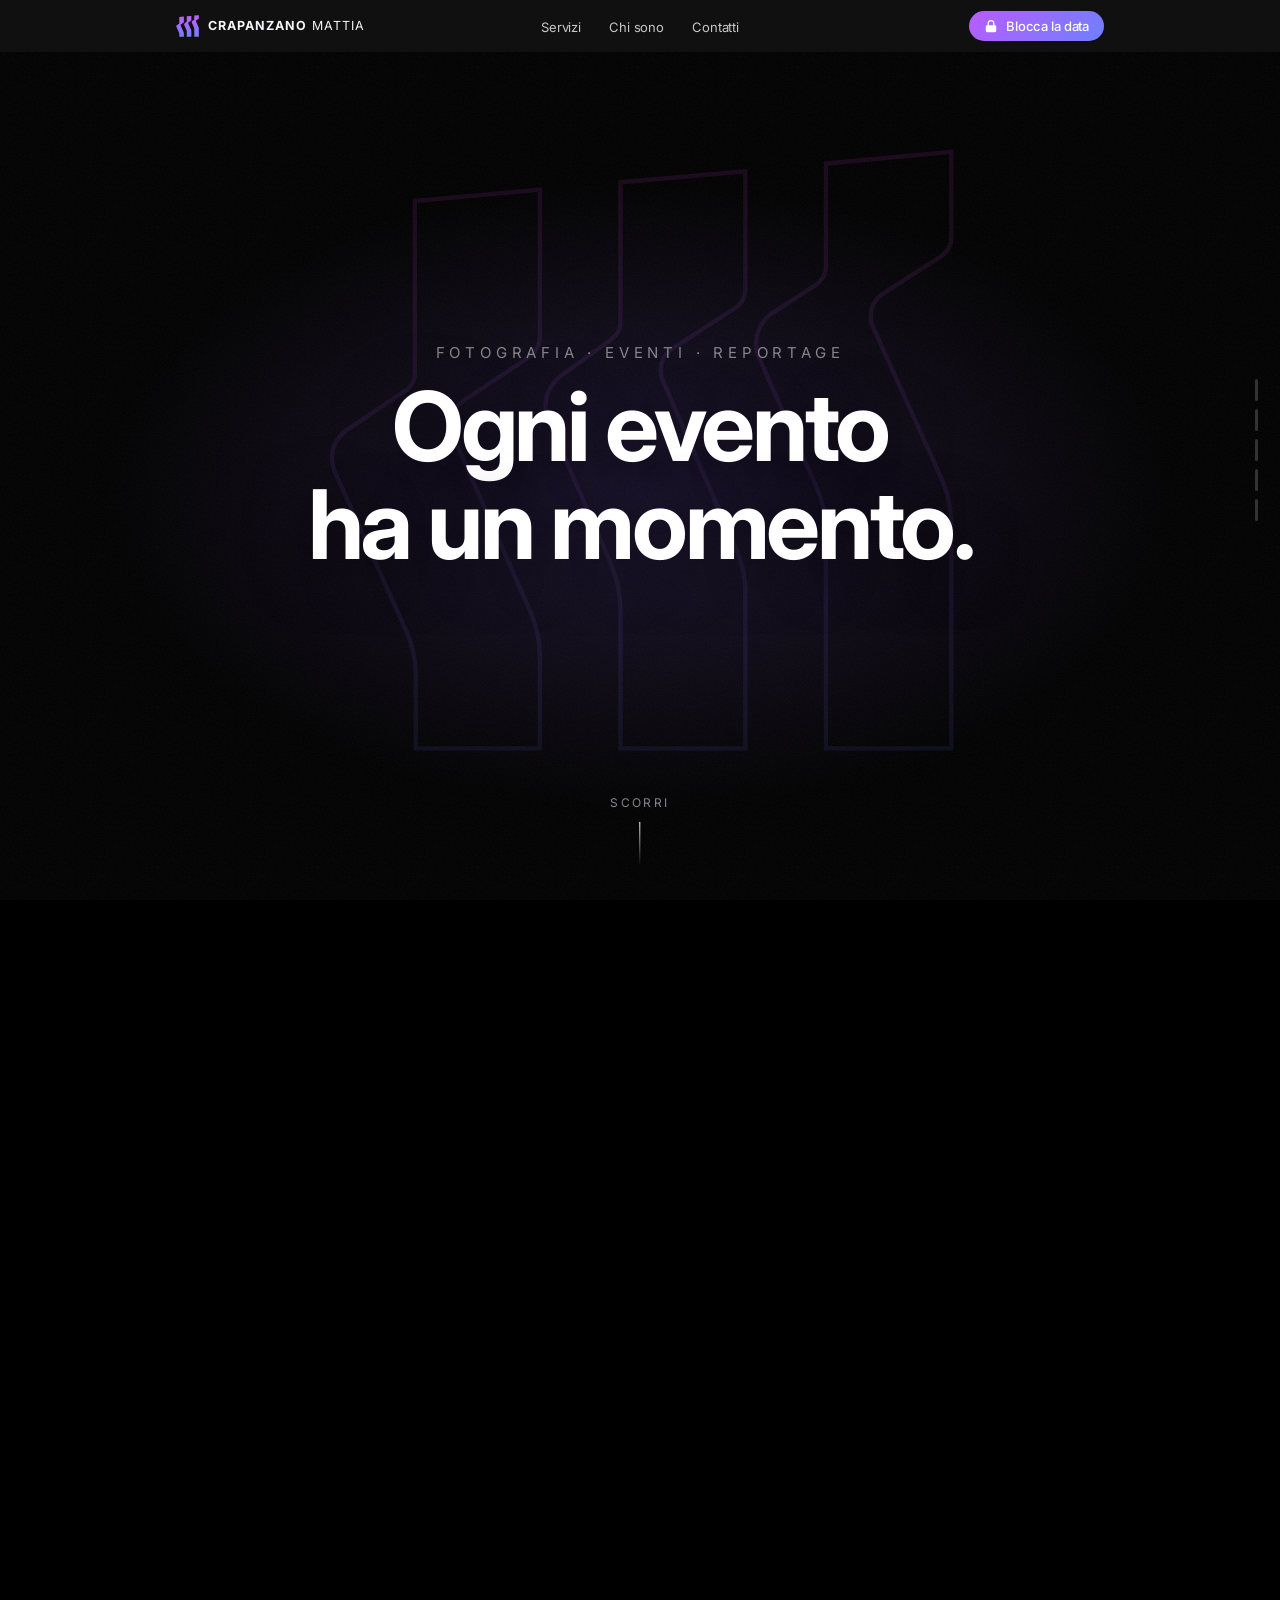
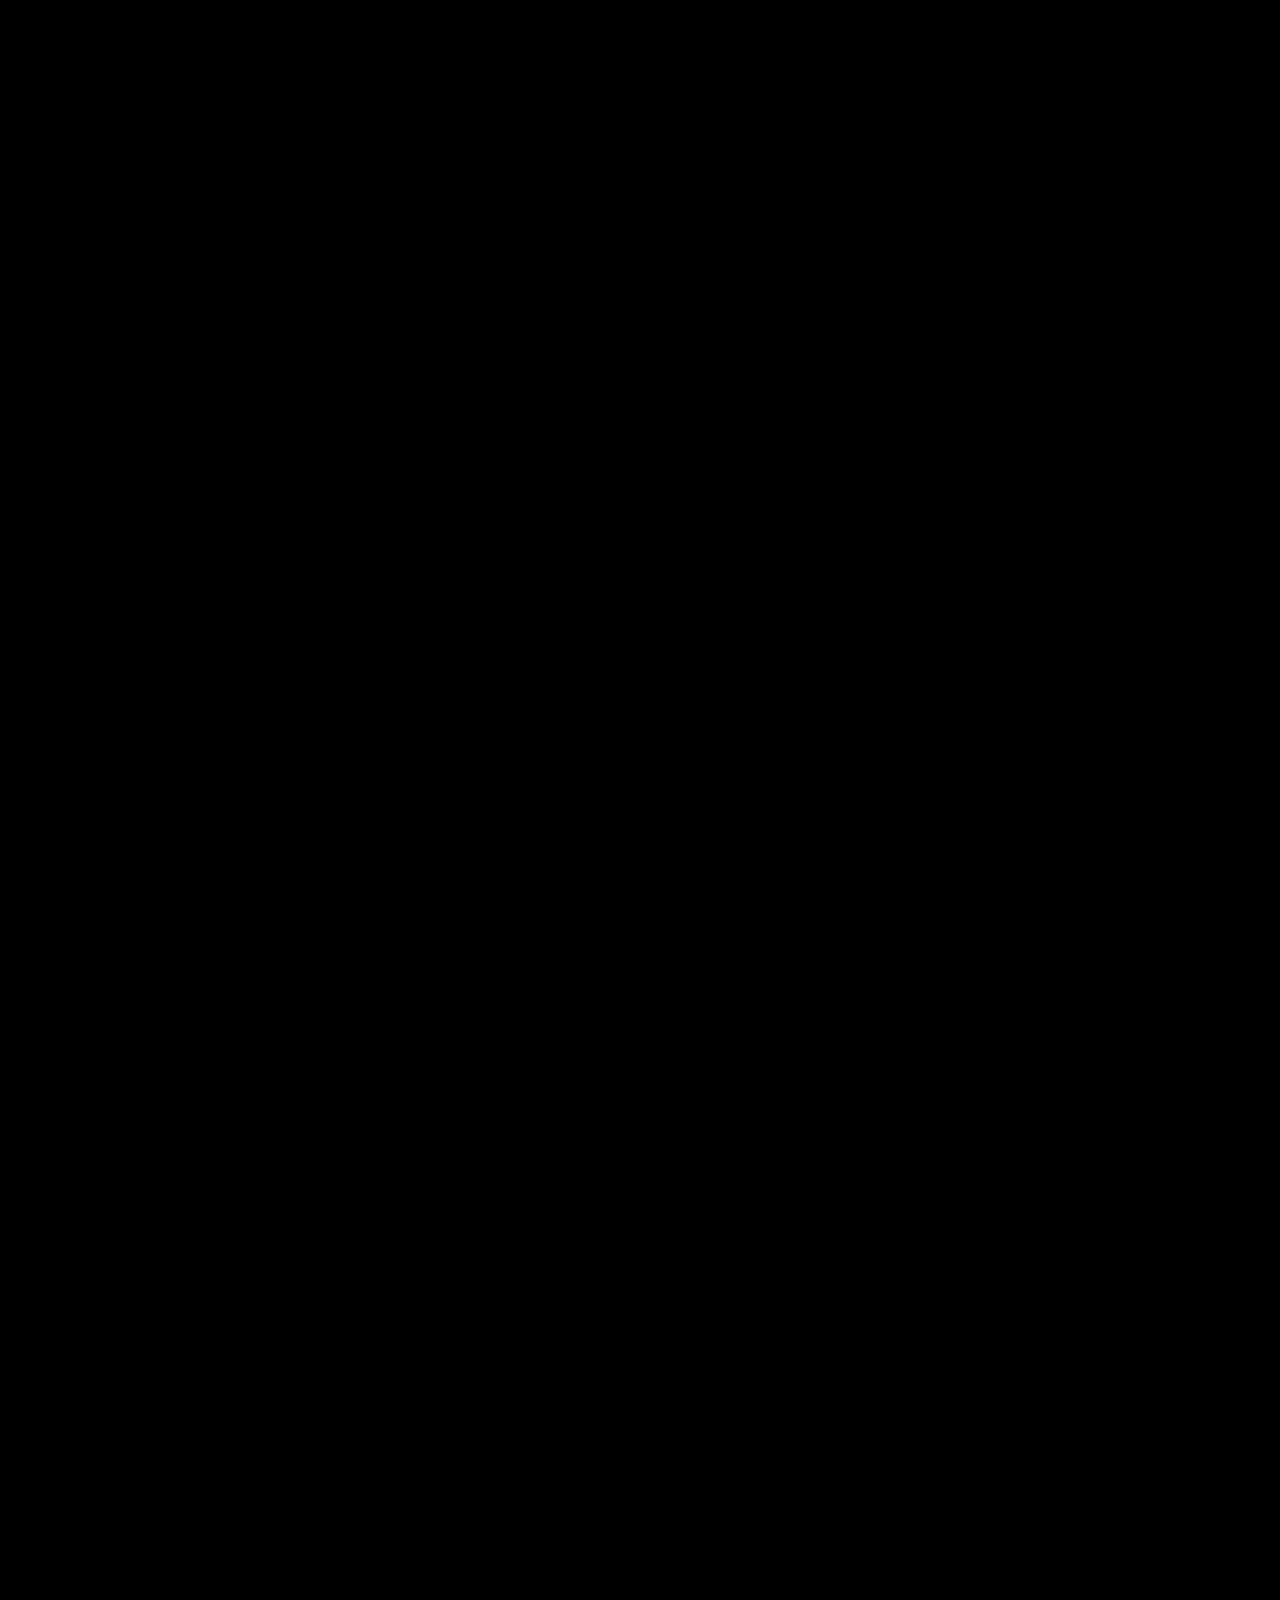
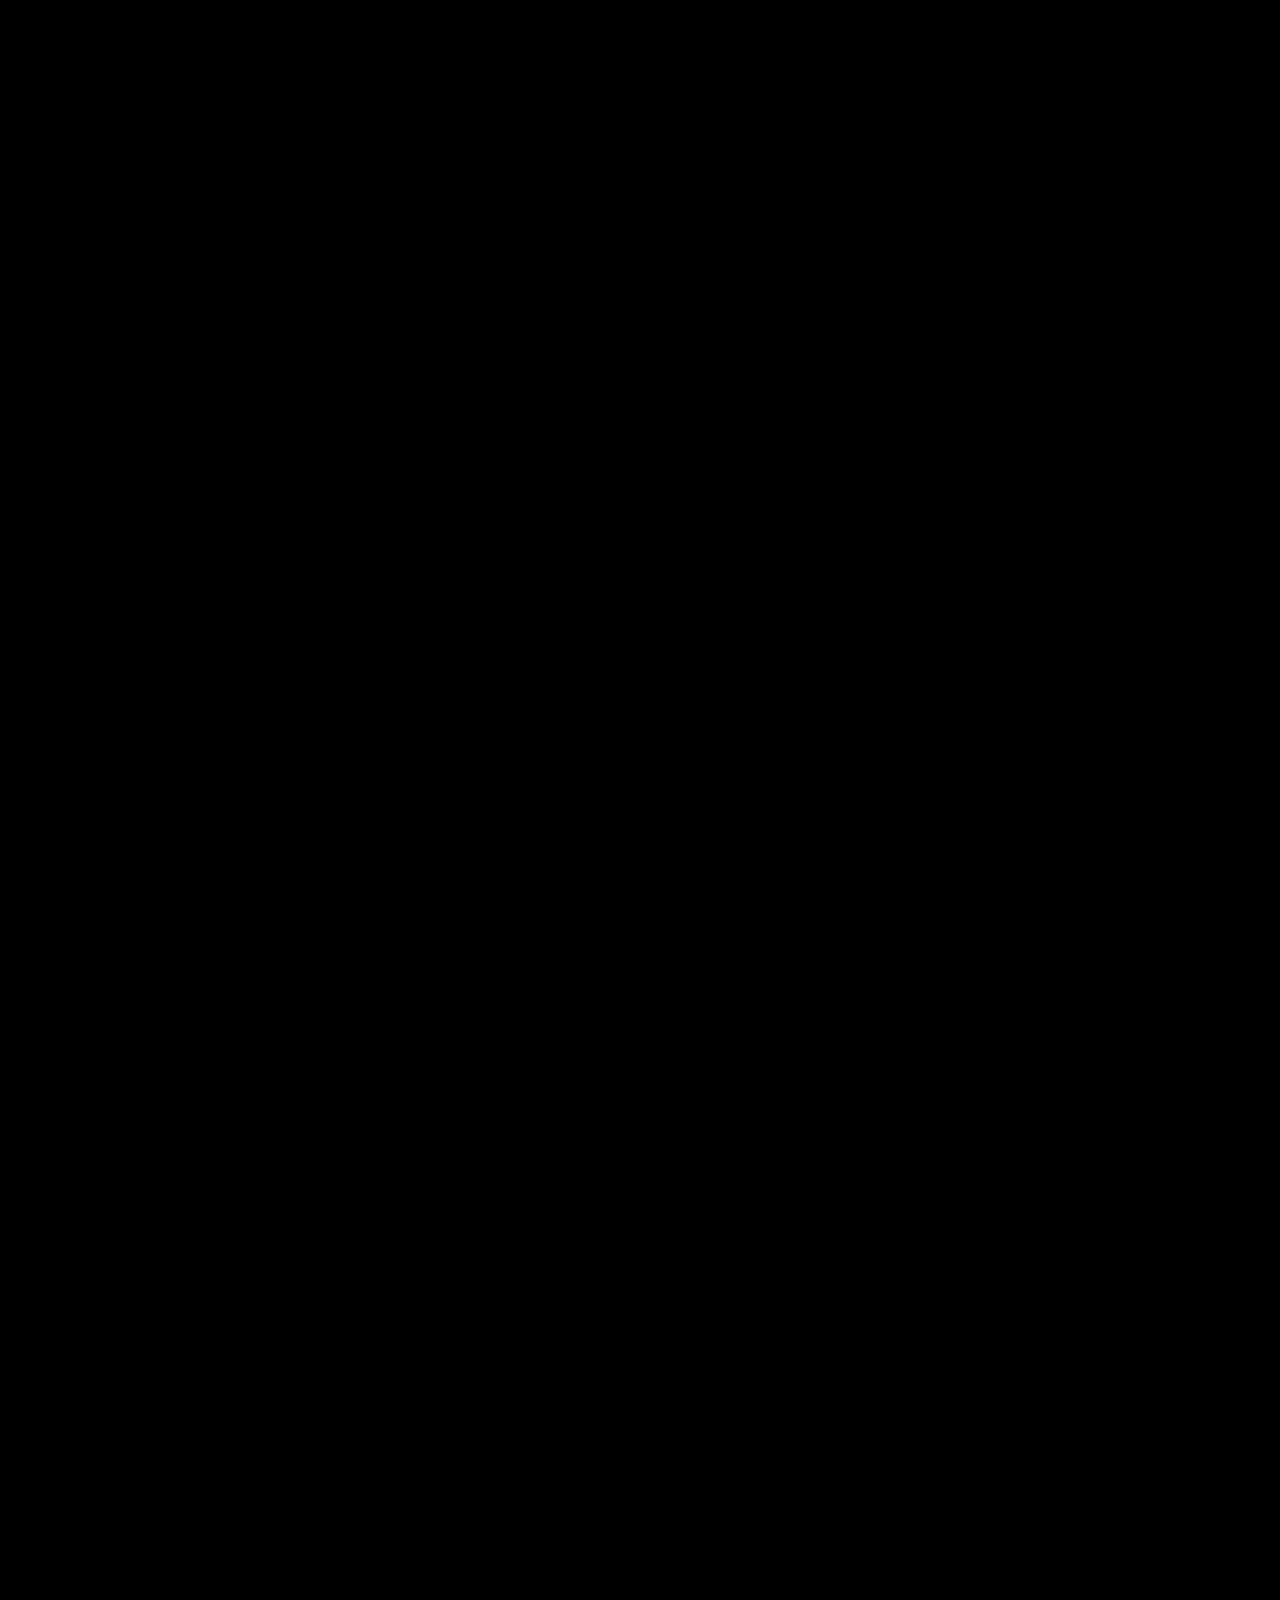
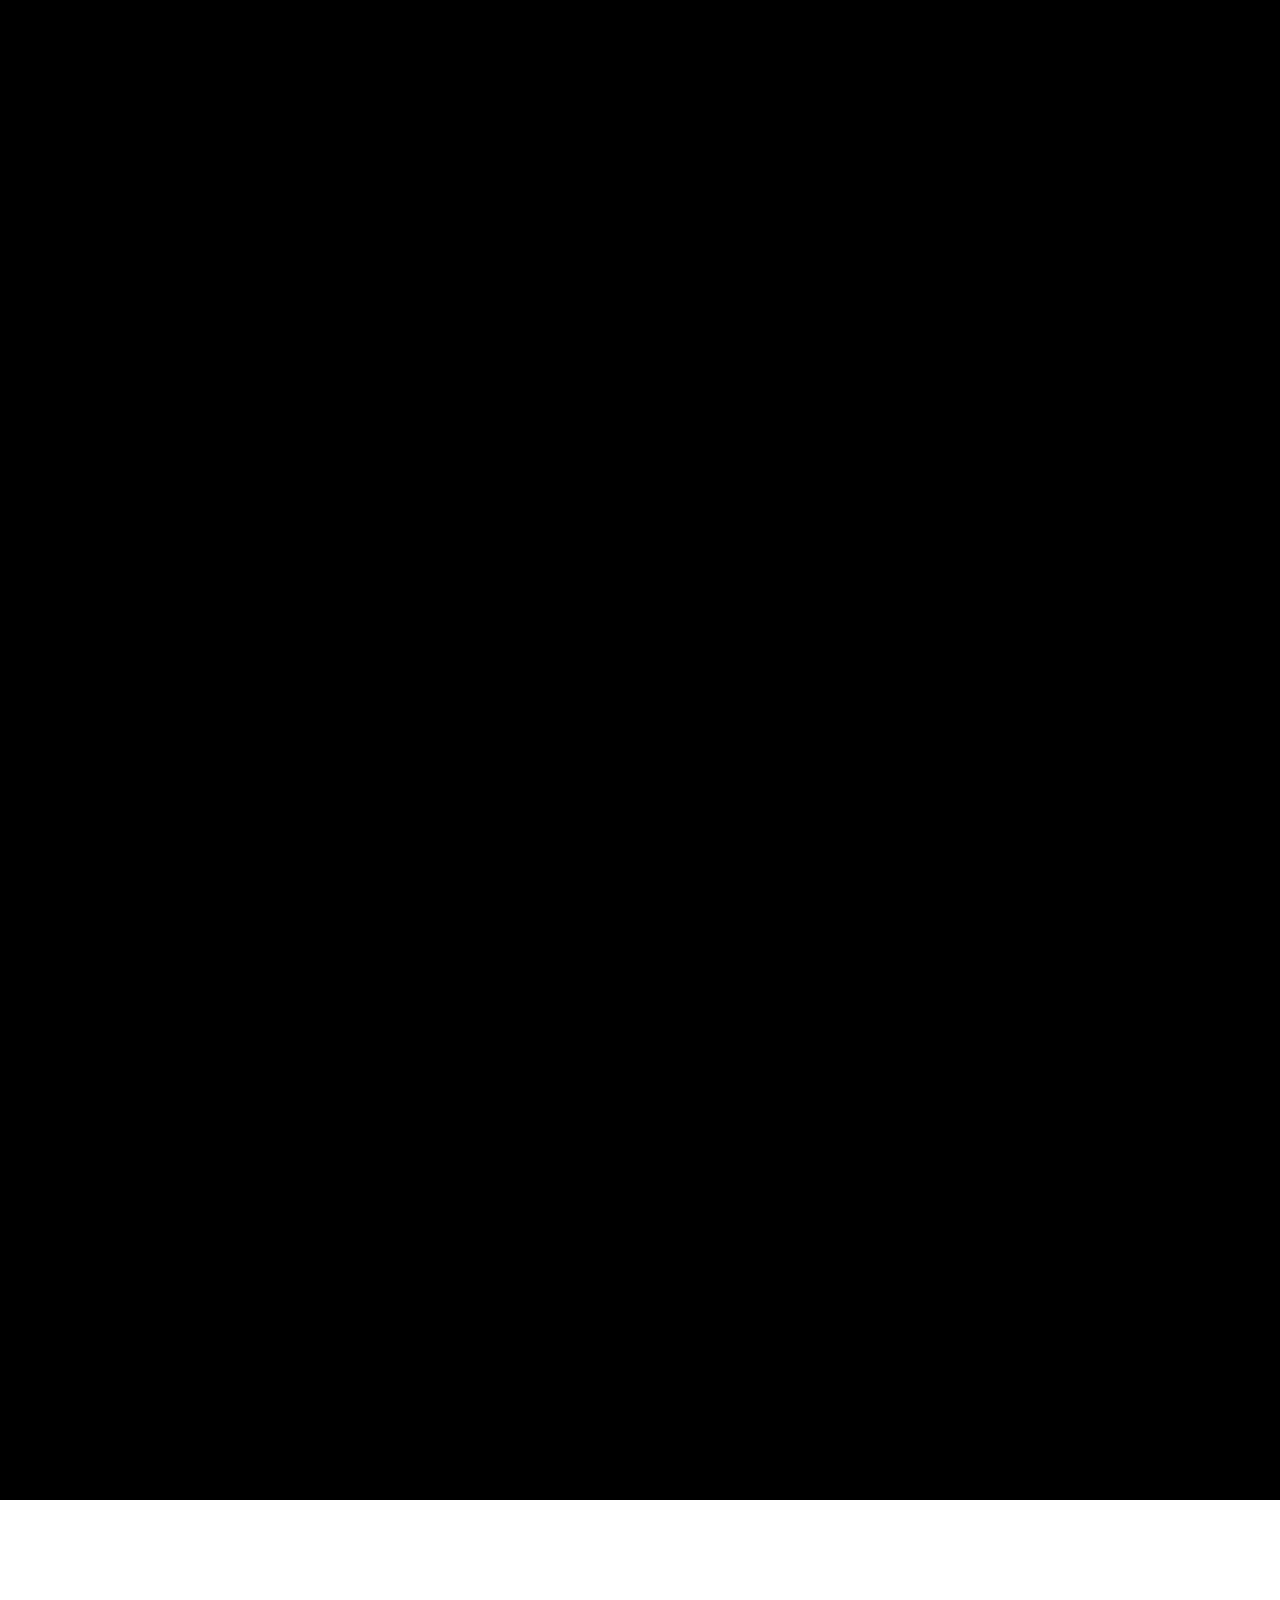
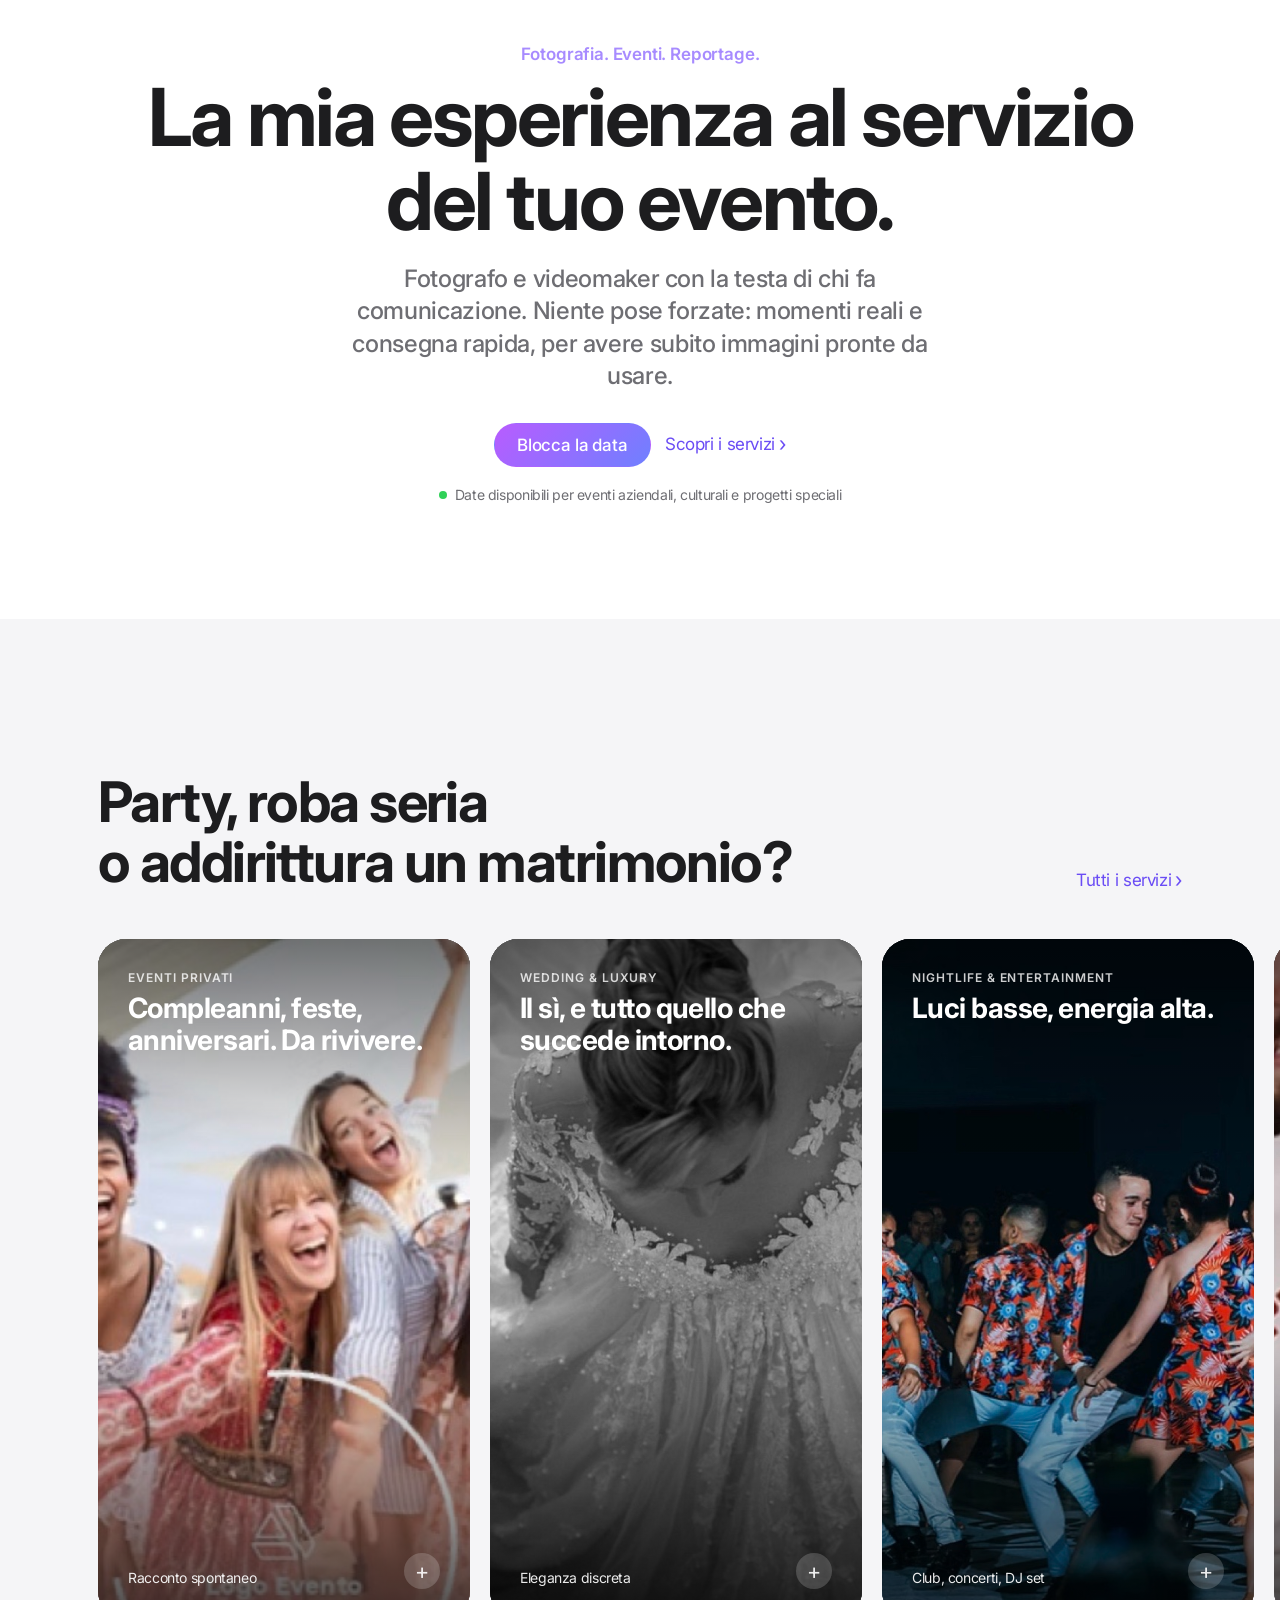
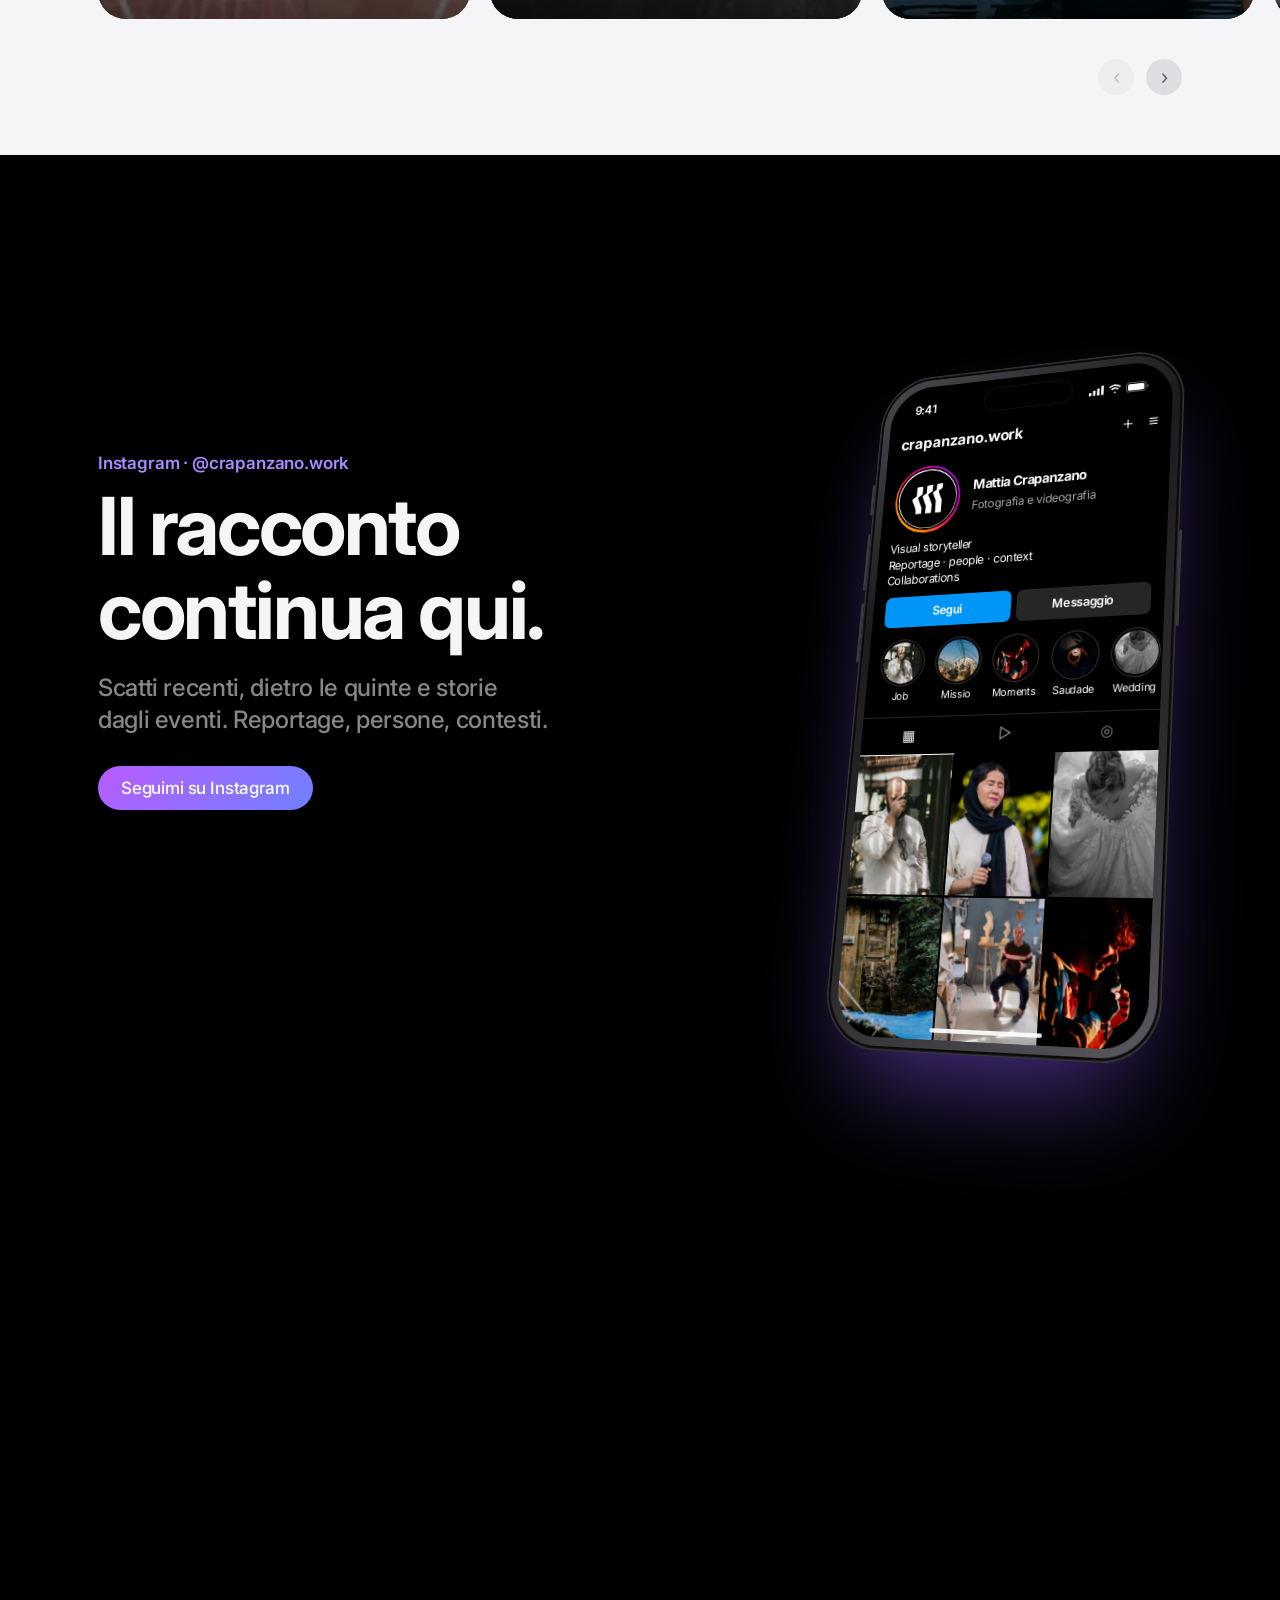
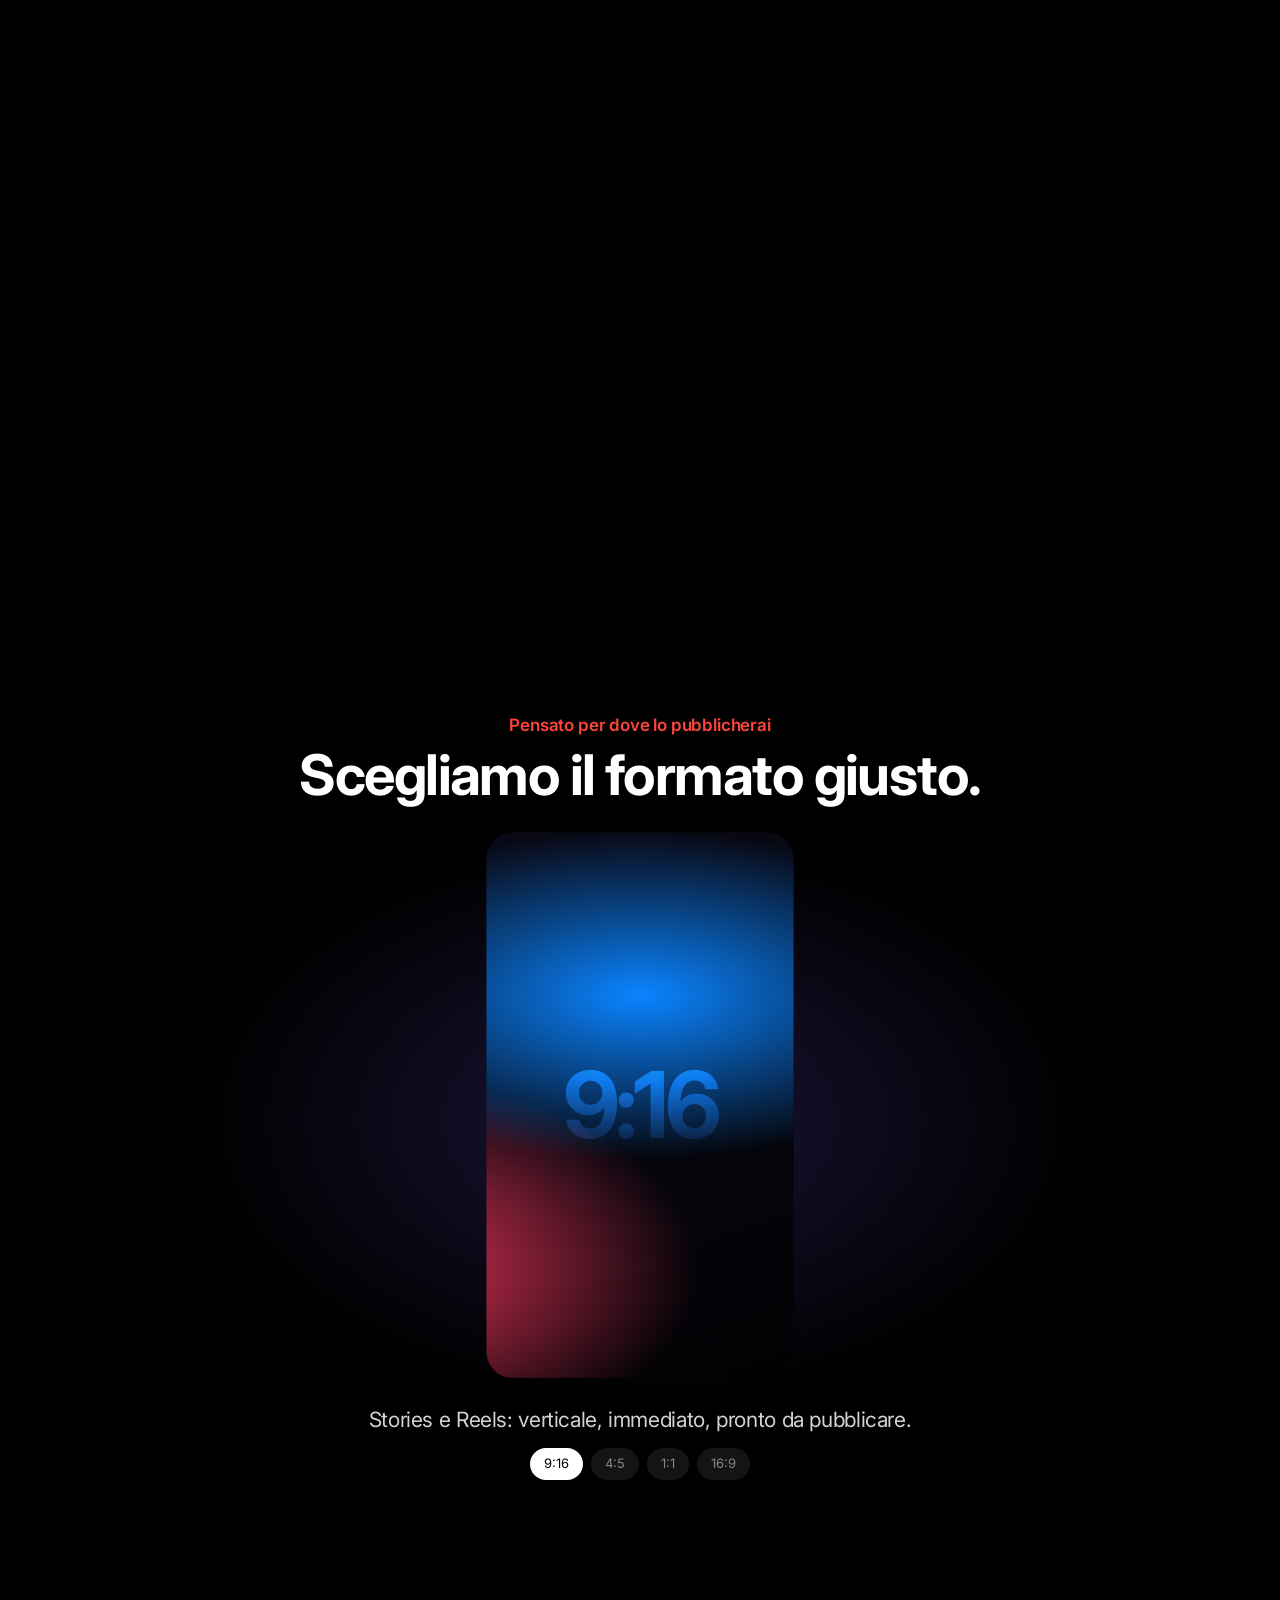
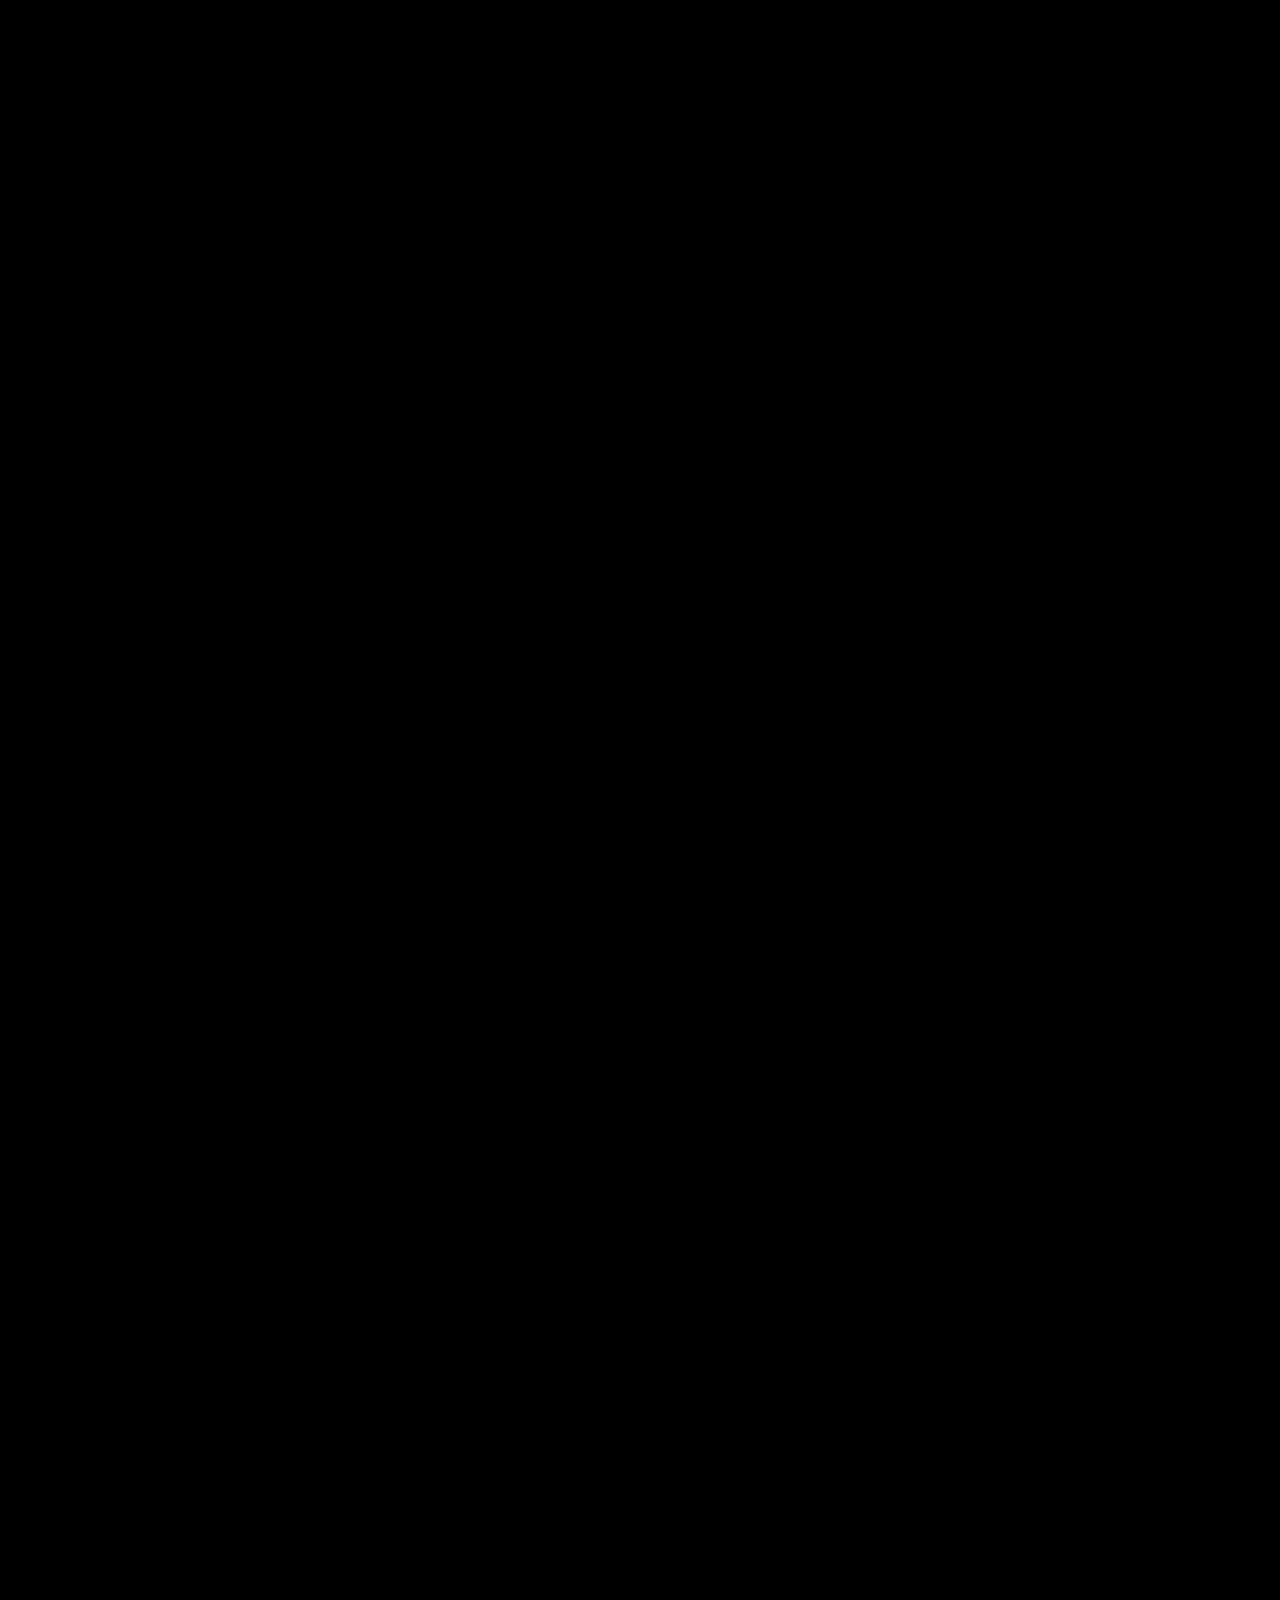
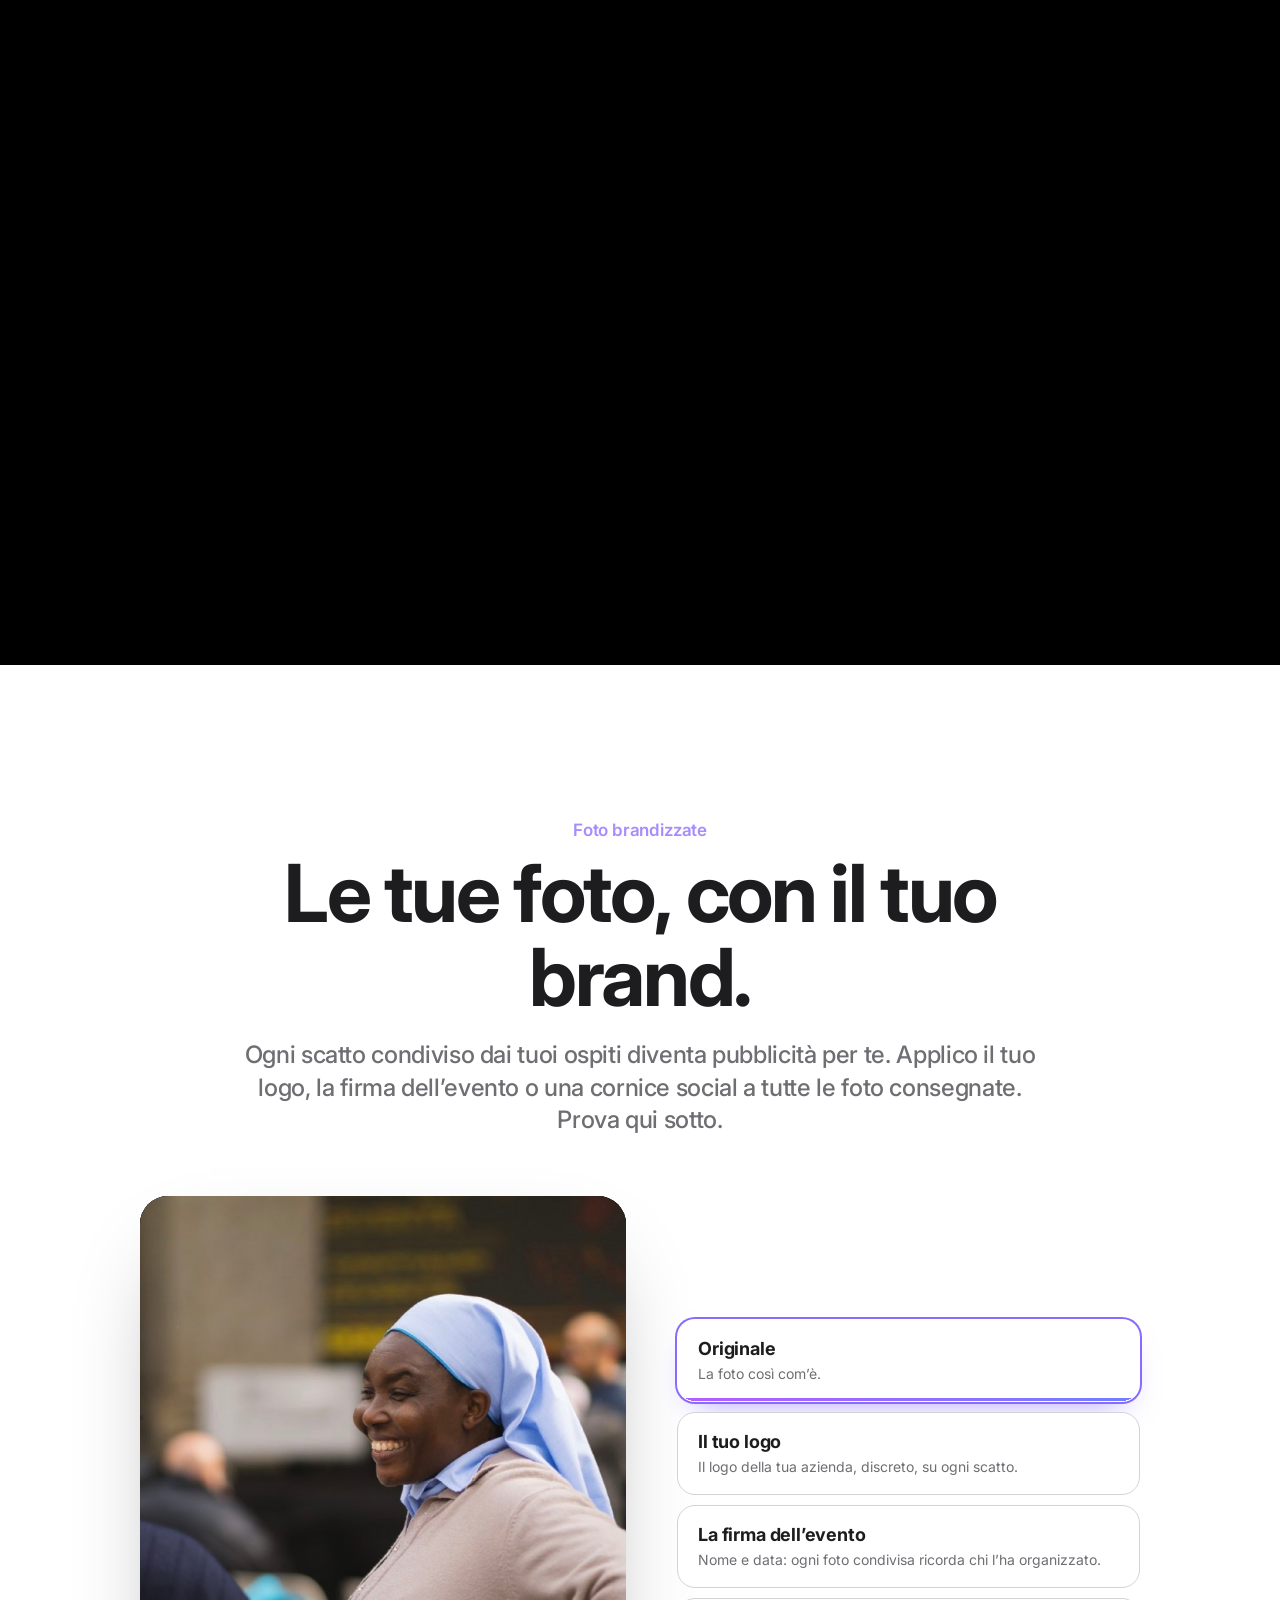
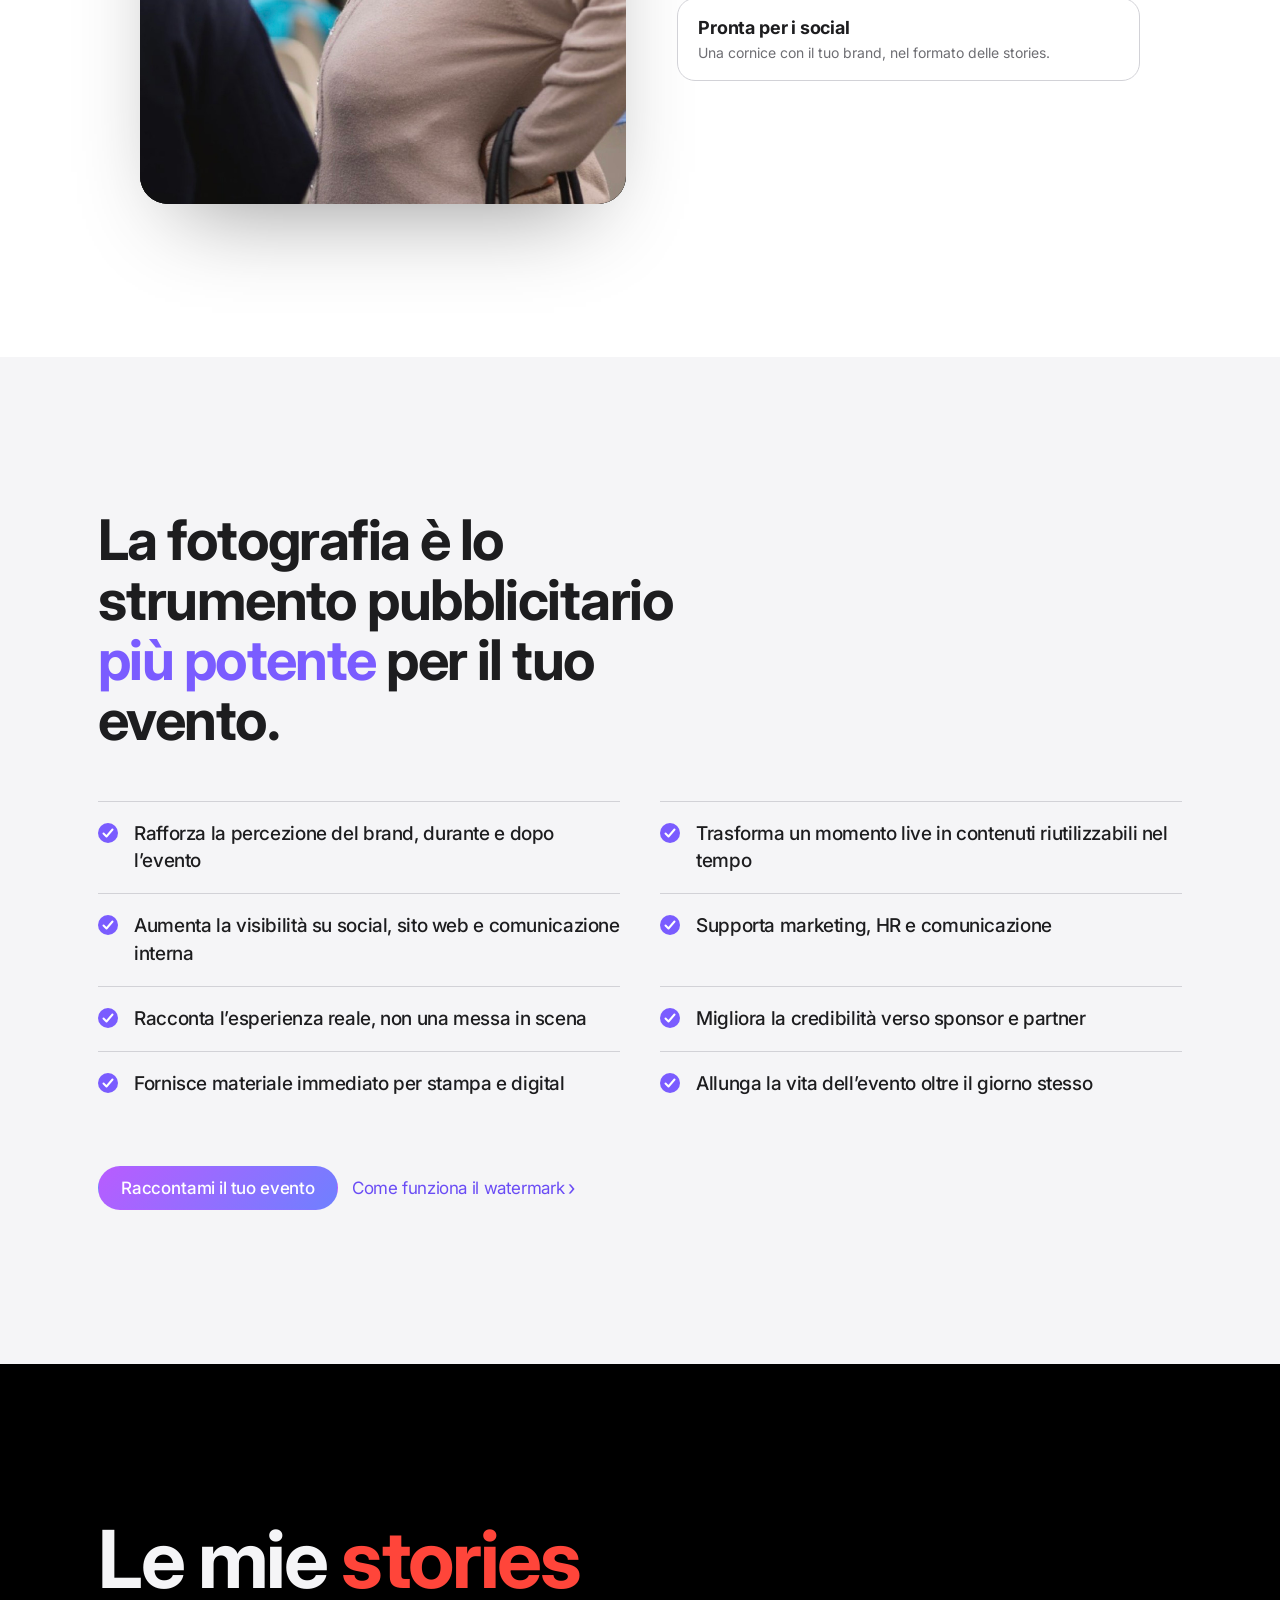
==== commit faedf281: "Sistemazione mobile" ====
--- a/index.html
+++ b/index.html
@@ -135,38 +135,38 @@
       <h2 class="h2 reveal">Party, roba seria<br>o addirittura un matrimonio?</h2>
       <a class="link-arrow reveal" href="servizi.html">Tutti i servizi</a>
     </div>
-    <div class="rail" data-rail="cat">
-      <a class="tile reveal" href="servizi.html#privati" data-tilt="4">
+    <div class="rail reveal" data-rail="cat">
+      <a class="tile" href="servizi.html#privati" data-tilt="4">
         <div class="tile__media"><div class="ph ph--1"><img data-foto="home/carosello-eventi-privati" alt="Evento privato" loading="lazy"></div></div>
         <div class="tile__body"><span class="tile__eyebrow">Eventi privati</span><h3 class="tile__title">Compleanni, feste, anniversari. Da rivivere.</h3>
           <div class="tile__foot"><span>Racconto spontaneo</span><span class="tile__plus">+</span></div></div>
       </a>
-      <a class="tile reveal" data-delay="1" href="servizi.html#wedding" data-tilt="4">
+      <a class="tile" href="servizi.html#wedding" data-tilt="4">
         <div class="tile__media"><div class="ph ph--2"><img data-foto="home/carosello-wedding" alt="Matrimonio" loading="lazy"></div></div>
         <div class="tile__body"><span class="tile__eyebrow">Wedding &amp; Luxury</span><h3 class="tile__title">Il sì, e tutto quello che succede intorno.</h3>
           <div class="tile__foot"><span>Eleganza discreta</span><span class="tile__plus">+</span></div></div>
       </a>
-      <a class="tile reveal" data-delay="2" href="servizi.html#nightlife" data-tilt="4">
+      <a class="tile" href="servizi.html#nightlife" data-tilt="4">
         <div class="tile__media"><div class="ph ph--3"><img data-foto="home/carosello-nightlife" alt="Serata in discoteca" loading="lazy"></div></div>
         <div class="tile__body"><span class="tile__eyebrow">Nightlife &amp; Entertainment</span><h3 class="tile__title">Luci basse, energia alta.</h3>
           <div class="tile__foot"><span>Club, concerti, DJ set</span><span class="tile__plus">+</span></div></div>
       </a>
-      <a class="tile reveal" data-delay="3" href="servizi.html#aziendali" data-tilt="4">
+      <a class="tile" href="servizi.html#aziendali" data-tilt="4">
         <div class="tile__media"><div class="ph ph--4"><img data-foto="home/carosello-aziendali" alt="Evento aziendale" loading="lazy"></div></div>
         <div class="tile__body"><span class="tile__eyebrow">Eventi aziendali</span><h3 class="tile__title">Il tuo brand, raccontato dalle persone.</h3>
           <div class="tile__foot"><span>Convention, team building, lanci</span><span class="tile__plus">+</span></div></div>
       </a>
-      <a class="tile reveal" data-delay="4" href="servizi.html#pubblici" data-tilt="4">
+      <a class="tile" href="servizi.html#pubblici" data-tilt="4">
         <div class="tile__media"><div class="ph ph--7"><img data-foto="home/carosello-pubblici" alt="Evento pubblico" loading="lazy"></div></div>
         <div class="tile__body"><span class="tile__eyebrow">Eventi pubblici</span><h3 class="tile__title">Folla, palco, emozioni condivise.</h3>
           <div class="tile__foot"><span>Festival, sport, cultura</span><span class="tile__plus">+</span></div></div>
       </a>
-      <a class="tile reveal" href="servizi.html#formativi" data-tilt="4">
+      <a class="tile" href="servizi.html#formativi" data-tilt="4">
         <div class="tile__media"><div class="ph ph--5"><img data-foto="home/carosello-formativi" alt="Evento formativo" loading="lazy"></div></div>
         <div class="tile__body"><span class="tile__eyebrow">Formativi</span><h3 class="tile__title">Workshop, corsi, conferenze.</h3>
           <div class="tile__foot"><span>Contenuti che durano</span><span class="tile__plus">+</span></div></div>
       </a>
-      <a class="tile reveal" data-delay="1" href="servizi.html#video" data-tilt="4">
+      <a class="tile" href="servizi.html#video" data-tilt="4">
         <div class="tile__media"><div class="ph ph--6"><img data-foto="home/carosello-video" alt="Fotogramma da un video" loading="lazy"></div></div>
         <div class="tile__body"><span class="tile__eyebrow">Video &amp; spot</span><h3 class="tile__title">Spot e contenuti per i social della tua azienda.</h3>
           <div class="tile__foot"><span>Un video, ogni piattaforma</span><span class="tile__plus">+</span></div></div>
--- a/assets/css/style.css
+++ b/assets/css/style.css
@@ -224,7 +224,8 @@
 .trailer__progress { position: absolute; z-index: 7; right: 22px; top: 50%; transform: translateY(-50%); display: flex; flex-direction: column; gap: 8px; }
 .trailer__progress i { width: 3px; height: 22px; border-radius: 3px; background: rgba(255,255,255,.18); overflow: hidden; position: relative; }
 .trailer__progress i::after { content: ""; position: absolute; inset: 0; background: #fff; transform: scaleY(var(--p, 0)); transform-origin: top; }
-.trailer__cta { position: absolute; z-index: 8; left: 50%; bottom: 10vh; transform: translateX(-50%); opacity: 0; pointer-events: none; }
+.trailer__cta { position: absolute; z-index: 8; left: 0; right: 0; bottom: 10vh; padding: 0 var(--gutter); opacity: 0; pointer-events: none; }
+.trailer__cta .btn-row { justify-content: center; }
 .trailer__cta.is-on { pointer-events: auto; }
 .trailer__fallback { display: none; }
 .no-webgl .trailer { height: auto; }
@@ -762,3 +763,20 @@
   .brandlab__opts b { font-size: 15px; }
   .brandlab__opts span { display: none; }
 }
+
+/* ---------- Carosello su smartphone: riquadri quadrati, si vede il successivo ---------- */
+@media (max-width: 600px) {
+  .rail { grid-auto-columns: 76vw; gap: 12px; }
+  .tile { aspect-ratio: 1 / 1; border-radius: 22px; }
+  .tile__body { padding: 20px; }
+  .tile__title { font-size: 21px; }
+  .tile__foot { font-size: 13px; }
+  .tile__plus { width: 30px; height: 30px; font-size: 18px; }
+}
+@media (max-height: 520px) and (orientation: landscape) {
+  .rail { grid-auto-columns: min(300px, 68vh); gap: 12px; }
+  .tile { aspect-ratio: 1 / 1; border-radius: 22px; }
+  .tile__body { padding: 18px; }
+  .tile__title { font-size: 19px; }
+  .tile__foot { font-size: 12px; }
+}
